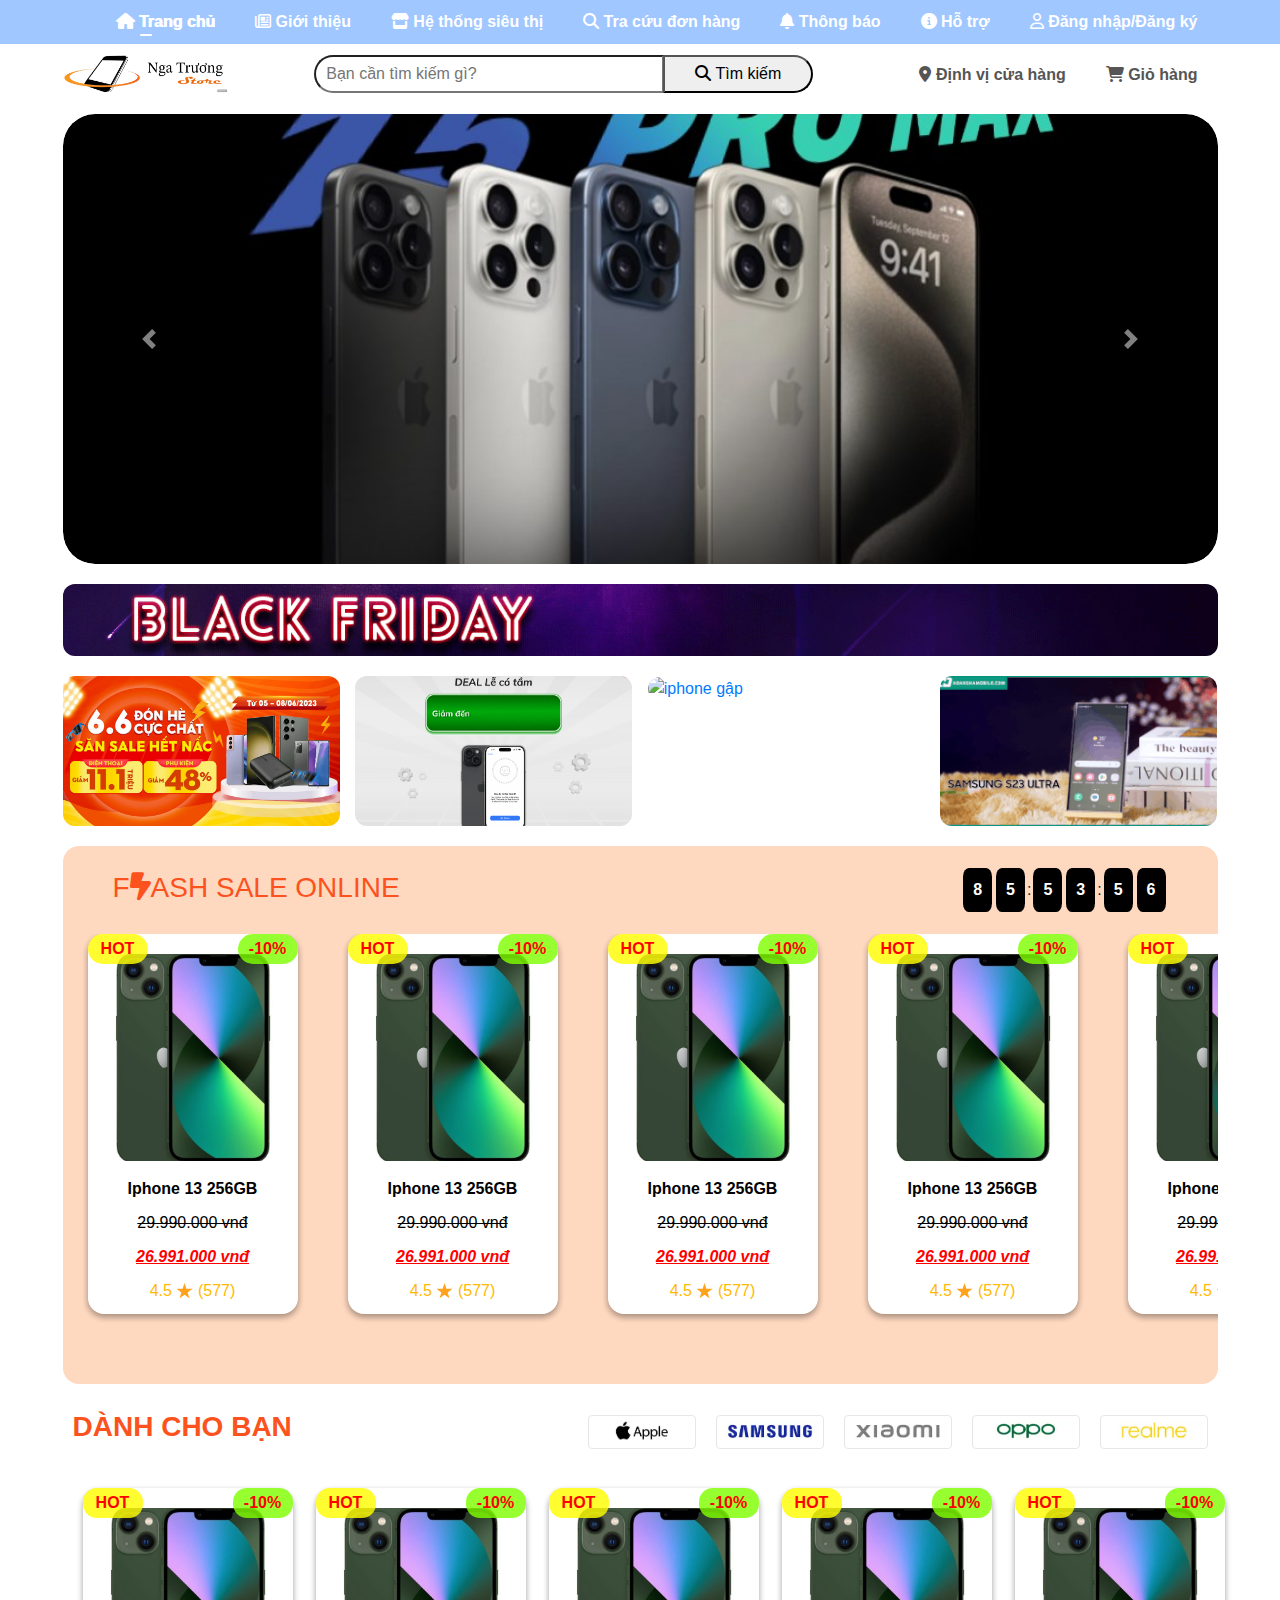
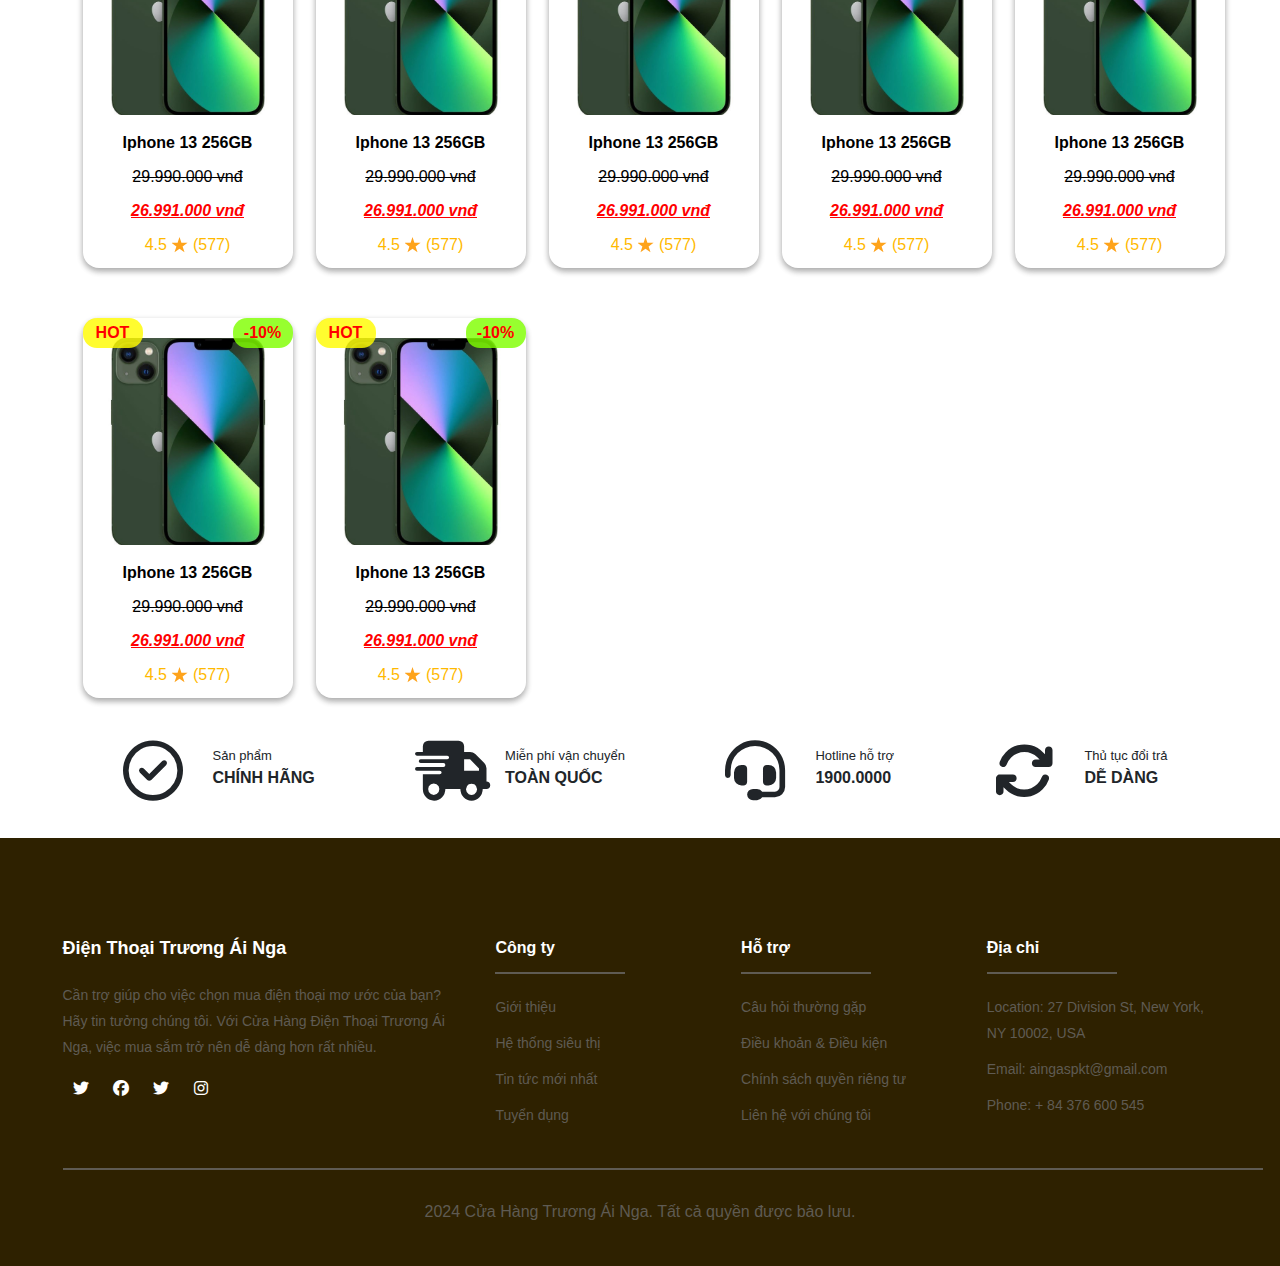
==== index.html @ 1a434e0c "update(login): convert to BEM" ====
<!DOCTYPE html>
<html lang="en">
<head>
    <meta charset="UTF-8"/>
    <meta name="viewport" content="width=device-width, initial-scale=1.0"/>
    <meta name="author" content="Trương Ái Nga"/>
    <meta name="description" content="Website bán điện thoại hiện đại."/>
    <meta http-equiv="X-UA-Compatible" content="IE=edge"/>
    <link rel="stylesheet" href="css/reset.css"/>
    <title>Nga Trương Store</title>
    <link rel="shortcut icon" href="img/favicon.ico"/>
    <link
            rel="stylesheet"
            href="https://cdnjs.cloudflare.com/ajax/libs/font-awesome/6.6.0/css/all.min.css"
    />
    <link
            rel="stylesheet"
            href="https://cdn.jsdelivr.net/npm/bootstrap@4.0.0/dist/css/bootstrap.min.css"
    />
    <link rel="stylesheet" href="css/style.css"/>
    <link rel="stylesheet" href="bootstrap-5.3.3-dist/js/bootstrap.bundle.js"/>
    <link rel="stylesheet" href="bootstrap-5.3.3-dist/css/bootstrap-grid.css"/>
</head>
<body>
<header class="header">
    <!-- First content -->
    <div class="first-content d-none d-sm-block">
        <div class="first-content__body">
            <nav class="first-content__nav container">
                <ul class="first-content__list">
                    <li class="first-content__item first-content__item--active">
                        <a href="./" class="first-content__link">
                            <i class="fa-solid fa-house"></i> Trang chủ
                        </a>
                    </li>
                    <li class="first-content__item">
                        <a href="introduce.html" class="first-content__link">
                            <i class="fa-regular fa-newspaper"></i> Giới thiệu
                        </a>
                    </li>
                    <li class="first-content__item">
                        <a href="#!" class="first-content__link">
                            <i class="fa-solid fa-store"></i> Hệ thống siêu thị
                        </a>
                    </li>
                    <li class="first-content__item">
                        <a href="#!" class="first-content__link">
                            <i class="fa-solid fa-magnifying-glass"></i> Tra cứu đơn hàng
                        </a>
                    </li>
                    <li class="first-content__item">
                        <a href="#!" class="first-content__link">
                            <i class="fa-solid fa-bell"></i> Thông báo
                        </a>
                    </li>
                    <li class="first-content__item">
                        <a href="#!" class="first-content__link">
                            <i class="fa-solid fa-circle-info"></i> Hỗ trợ
                        </a>
                    </li>
                    <li class="first-content__item">
                        <a href="/login.html" class="first-content__link">
                            <i class="fa-regular fa-user"></i> Đăng nhập/Đăng ký
                        </a>
                    </li>
                </ul>
            </nav>
        </div>
    </div>

    <!-- Banner -->
    <div class="banner d-block d-sm-none">
        <figure class="banner__img">
            <img src="./img/banner.png" alt="logo"/>
        </figure>
    </div>

    <!-- Second content-->
    <div class="second-content second-content--fixed d-none d-sm-block">
        <div class="second-content__body">
            <nav class="second-content__navbar container">
                <!-- Logo -->
                <img class="second-content__logo" src="./img/logo.png" alt="logo"/>

                <!-- Tìm kiếm -->
                <div class="second-content__search">
                    <input
                            class="second-content__search-input"
                            type="search"
                            placeholder="Bạn cần tìm kiếm gì?"
                            autocomplete="off"
                    />
                    <button class="second-content__search-button" type="submit">
                        <i class="fa-solid fa-magnifying-glass"></i> Tìm kiếm
                    </button>
                </div>

                <!-- Contact and Cart -->
                <div class="second-content__contact-cart">
                    <a href="https://maps.app.goo.gl/LKk9eR9o1LsUBxTz6">
                        <i class="fa-solid fa-location-dot"></i>
                        <span>Định vị cửa hàng</span>
                    </a>

                    <a href="">
                        <i class="fa fa-shopping-cart"></i>
                        <span>Giỏ hàng</span>
                    </a>
                </div>
            </nav>
        </div>
    </div>

    <div class="banner-navbar banner-navbar--mobile d-block d-sm-none">
        <div class="banner-navbar__container">
            <div class="banner-navbar__search">
                <input
                        class="banner-navbar__search-input"
                        type="text"
                        placeholder="Bạn cần tìm kiếm gì?"
                        autocomplete="off"
                />
                <button class="banner-navbar__search-button" type="submit">
                    <i class="fa-solid fa-magnifying-glass"></i>
                </button>
            </div>
        </div>
    </div>
</header>

<main class="main">
    <!-- Hero Section -->
    <div class="hero">
        <div class="hero__advertise container">
            <div
                    id="carouselExampleControls"
                    class="hero__carousel carousel slide"
                    data-ride="carousel"
            >
                <div class="carousel-inner">
                    <div class="carousel-item active">
                        <img
                                class="hero__carousel-img d-block w-100 img-fluid"
                                src="./img/carousel-1.jpg"
                                alt="First slide"
                        />
                    </div>
                    <div class="carousel-item">
                        <img
                                class="hero__carousel-img d-block w-100 img-fluid"
                                src="./img/carousel-8.jpg"
                                alt="Second slide"
                        />
                    </div>
                    <div class="carousel-item">
                        <img
                                class="hero__carousel-img d-block w-100 img-fluid"
                                src="./img/carousel-7.jpg"
                                alt="Third slide"
                        />
                    </div>
                </div>
                <a
                        class="hero__carousel-control hero__carousel-control--prev carousel-control-prev"
                        href="#carouselExampleControls"
                        role="button"
                        data-slide="prev"
                >
              <span
                      class="carousel-control-prev-icon"
                      aria-hidden="true"
              ></span>
                    <span class="sr-only">Previous</span>
                </a>
                <a
                        class="hero__carousel-control hero__carousel-control--next carousel-control-next"
                        href="#carouselExampleControls"
                        role="button"
                        data-slide="next"
                >
              <span
                      class="carousel-control-next-icon"
                      aria-hidden="true"
              ></span>
                    <span class="sr-only">Next</span>
                </a>
            </div>
        </div>
    </div>

    <!-- Ads -->
    <section>
        <div class="container">
            <div class="ads">
                <a href="/index.html" target="_top"
                ><img src="./img/blackFriday.gif" style="width: 100%"
                /></a>
            </div>
        </div>
    </section>

    <section class="quick__advertise">
        <div class="container">
            <div class="quick-sales">
                <div class="item">
                    <a href="#!" target="_blank">
                        <img
                                src="./img/sale-1.jpg"
                                title="Siêu Sale Đặc Biệt "
                                alt="Siêu Sale Đặc Biệt "
                        />
                    </a>
                </div>
                <div class="item">
                    <a href="#!" target="_blank">
                        <img
                                src="./img/sale-2.gif"
                                title="Siêu Sale Đặc Biệt "
                                alt="Siêu Sale Đặc Biệt "
                        />
                    </a>
                </div>
                <div class="item">
                    <a href="#!" target="_blank">
                        <img
                                src="https://static2-images.vnncdn.net/files/publish/2022/10/5/iphone-ifold-1081.gif"
                                title="iphone gập"
                                alt="iphone gập"
                        />
                    </a>
                </div>
                <div class="item">
                    <a href="#!" target="_blank">
                        <img
                                src="./img/s23-ultra.gif"
                                title="Galaxy S23 Ultra"
                                alt="Galaxy S23 Ultra"
                        />
                    </a>
                </div>
            </div>
        </div>
    </section>

    <!-- Flash sales -->
    <section class="flash-sales">
        <div class="container">
            <div class="flash-sales__content">
                <div class="top">
                    <h3>
                        F<i class="fa-solid fa-bolt-lightning"></i>ASH SALE ONLINE
                    </h3>
                    <div class="timer">
                        <strong> 8 </strong><strong> 5 </strong><span> : </span
                    ><strong> 5 </strong><strong> 3 </strong><span> : </span
                    ><strong> 5 </strong><strong> 6 </strong>
                    </div>
                </div>
                <div class="body">
                    <div class="lr-item">
                        <!-- item-1 -->
                        <div class="item">
                            <div class="icon">
                                <div class="sticker hot">HOT</div>
                                <div class="sticker sale">-10%</div>
                            </div>
                            <a
                                    href="/dtdd/iphone-13?utm_recommendation=1"
                                    class="main-contain"
                                    data-name="Điện thoại iPhone 13 128GB"
                            >
                                <div class="item-img">
                                    <img
                                            class="lazyloaded"
                                            alt="iPhone 13 128GB"
                                            src="./img/iphone-13.jpg"
                                    />
                                </div>
                                <div class="detail">
                                    <p class="title">Iphone 13 256GB</p>
                                    <div class="price">
                                        <p class="origin-price">29.990.000 vnđ</p>
                                        <p class="sale-price">26.991.000 vnđ</p>
                                    </div>
                                    <div class="rating">
                                        <span>4.5</span>
                                        <img src="./icon/star.svg" alt="star"/>
                                        <i class="iconnewglobal-vote"></i>(577)
                                    </div>
                                </div>
                            </a>
                        </div>
                        <!-- item-2 -->
                        <div class="item">
                            <div class="icon">
                                <div class="sticker hot">HOT</div>
                                <div class="sticker sale">-10%</div>
                            </div>
                            <a
                                    href="/dtdd/iphone-13?utm_recommendation=1"
                                    class="main-contain"
                                    data-name="Điện thoại iPhone 13 128GB"
                            >
                                <div class="item-img">
                                    <img
                                            class="lazyloaded"
                                            alt="iPhone 13 128GB"
                                            src="./img/iphone-13.jpg"
                                    />
                                </div>
                                <div class="detail">
                                    <p class="title">Iphone 13 256GB</p>
                                    <div class="price">
                                        <p class="origin-price">29.990.000 vnđ</p>
                                        <p class="sale-price">26.991.000 vnđ</p>
                                    </div>
                                    <div class="rating">
                                        <span>4.5</span>
                                        <img src="./icon/star.svg" alt="star"/>
                                        <i class="iconnewglobal-vote"></i>(577)
                                    </div>
                                </div>
                            </a>
                        </div>
                        <!-- item-3 -->
                        <div class="item">
                            <div class="icon">
                                <div class="sticker hot">HOT</div>
                                <div class="sticker sale">-10%</div>
                            </div>
                            <a
                                    href="/dtdd/iphone-13?utm_recommendation=1"
                                    class="main-contain"
                                    data-name="Điện thoại iPhone 13 128GB"
                            >
                                <div class="item-img">
                                    <img
                                            class="lazyloaded"
                                            alt="iPhone 13 128GB"
                                            src="./img/iphone-13.jpg"
                                    />
                                </div>
                                <div class="detail">
                                    <p class="title">Iphone 13 256GB</p>
                                    <div class="price">
                                        <p class="origin-price">29.990.000 vnđ</p>
                                        <p class="sale-price">26.991.000 vnđ</p>
                                    </div>
                                    <div class="rating">
                                        <span>4.5</span>
                                        <img src="./icon/star.svg" alt="star"/>
                                        <i class="iconnewglobal-vote"></i>(577)
                                    </div>
                                </div>
                            </a>
                        </div>
                        <!-- item-4 -->
                        <div class="item">
                            <div class="icon">
                                <div class="sticker hot">HOT</div>
                                <div class="sticker sale">-10%</div>
                            </div>
                            <a
                                    href="/dtdd/iphone-13?utm_recommendation=1"
                                    class="main-contain"
                                    data-name="Điện thoại iPhone 13 128GB"
                            >
                                <div class="item-img">
                                    <img
                                            class="lazyloaded"
                                            alt="iPhone 13 128GB"
                                            src="./img/iphone-13.jpg"
                                    />
                                </div>
                                <div class="detail">
                                    <p class="title">Iphone 13 256GB</p>
                                    <div class="price">
                                        <p class="origin-price">29.990.000 vnđ</p>
                                        <p class="sale-price">26.991.000 vnđ</p>
                                    </div>
                                    <div class="rating">
                                        <span>4.5</span>
                                        <img src="./icon/star.svg" alt="star"/>
                                        <i class="iconnewglobal-vote"></i>(577)
                                    </div>
                                </div>
                            </a>
                        </div>
                        <!-- item-5 -->
                        <div class="item">
                            <div class="icon">
                                <div class="sticker hot">HOT</div>
                                <div class="sticker sale">-10%</div>
                            </div>
                            <a
                                    href="/dtdd/iphone-13?utm_recommendation=1"
                                    class="main-contain"
                                    data-name="Điện thoại iPhone 13 128GB"
                            >
                                <div class="item-img">
                                    <img
                                            class="lazyloaded"
                                            alt="iPhone 13 128GB"
                                            src="./img/iphone-13.jpg"
                                    />
                                </div>
                                <div class="detail">
                                    <p class="title">Iphone 13 256GB</p>
                                    <div class="price">
                                        <p class="origin-price">29.990.000 vnđ</p>
                                        <p class="sale-price">26.991.000 vnđ</p>
                                    </div>
                                    <div class="rating">
                                        <span>4.5</span>
                                        <img src="./icon/star.svg" alt="star"/>
                                        <i class="iconnewglobal-vote"></i>(577)
                                    </div>
                                </div>
                            </a>
                        </div>
                        <!-- item-6 -->
                        <div class="item">
                            <div class="icon">
                                <div class="sticker hot">HOT</div>
                                <div class="sticker sale">-10%</div>
                            </div>
                            <a
                                    href="/dtdd/iphone-13?utm_recommendation=1"
                                    class="main-contain"
                                    data-name="Điện thoại iPhone 13 128GB"
                            >
                                <div class="item-img">
                                    <img
                                            class="lazyloaded"
                                            alt="iPhone 13 128GB"
                                            src="./img/iphone-13.jpg"
                                    />
                                </div>
                                <div class="detail">
                                    <p class="title">Iphone 13 256GB</p>
                                    <div class="price">
                                        <p class="origin-price">29.990.000 vnđ</p>
                                        <p class="sale-price">26.991.000 vnđ</p>
                                    </div>
                                    <div class="rating">
                                        <span>4.5</span>
                                        <img src="./icon/star.svg" alt="star"/>
                                        <i class="iconnewglobal-vote"></i>(577)
                                    </div>
                                </div>
                            </a>
                        </div>
                        <!-- item-7 -->
                        <div class="item">
                            <div class="icon">
                                <div class="sticker hot">HOT</div>
                                <div class="sticker sale">-10%</div>
                            </div>
                            <a
                                    href="/dtdd/iphone-13?utm_recommendation=1"
                                    class="main-contain"
                                    data-name="Điện thoại iPhone 13 128GB"
                            >
                                <div class="item-img">
                                    <img
                                            class="lazyloaded"
                                            alt="iPhone 13 128GB"
                                            src="./img/iphone-13.jpg"
                                    />
                                </div>
                                <div class="detail">
                                    <p class="title">Iphone 13 256GB</p>
                                    <div class="price">
                                        <p class="origin-price">29.990.000 vnđ</p>
                                        <p class="sale-price">26.991.000 vnđ</p>
                                    </div>
                                    <div class="rating">
                                        <span>4.5</span>
                                        <img src="./icon/star.svg" alt="star"/>
                                        <i class="iconnewglobal-vote"></i>(577)
                                    </div>
                                </div>
                            </a>
                        </div>
                        <!-- item-8 -->
                        <div class="item">
                            <div class="icon">
                                <div class="sticker hot">HOT</div>
                                <div class="sticker sale">-10%</div>
                            </div>
                            <a
                                    href="/dtdd/iphone-13?utm_recommendation=1"
                                    class="main-contain"
                                    data-name="Điện thoại iPhone 13 128GB"
                            >
                                <div class="item-img">
                                    <img
                                            class="lazyloaded"
                                            alt="iPhone 13 128GB"
                                            src="./img/iphone-13.jpg"
                                    />
                                </div>
                                <div class="detail">
                                    <p class="title">Iphone 13 256GB</p>
                                    <div class="price">
                                        <p class="origin-price">29.990.000 vnđ</p>
                                        <p class="sale-price">26.991.000 vnđ</p>
                                    </div>
                                    <div class="rating">
                                        <span>4.5</span>
                                        <img src="./icon/star.svg" alt="star"/>
                                        <i class="iconnewglobal-vote"></i>(577)
                                    </div>
                                </div>
                            </a>
                        </div>
                        <!-- item-9 -->
                        <div class="item">
                            <div class="icon">
                                <div class="sticker hot">HOT</div>
                                <div class="sticker sale">-10%</div>
                            </div>
                            <a
                                    href="/dtdd/iphone-13?utm_recommendation=1"
                                    class="main-contain"
                                    data-name="Điện thoại iPhone 13 128GB"
                            >
                                <div class="item-img">
                                    <img
                                            class="lazyloaded"
                                            alt="iPhone 13 128GB"
                                            src="./img/iphone-13.jpg"
                                    />
                                </div>
                                <div class="detail">
                                    <p class="title">Iphone 13 256GB</p>
                                    <div class="price">
                                        <p class="origin-price">29.990.000 vnđ</p>
                                        <p class="sale-price">26.991.000 vnđ</p>
                                    </div>
                                    <div class="rating">
                                        <span>4.5</span>
                                        <img src="./icon/star.svg" alt="star"/>
                                        <i class="iconnewglobal-vote"></i>(577)
                                    </div>
                                </div>
                            </a>
                        </div>
                        <!-- item-10 -->
                        <div class="item">
                            <div class="icon">
                                <div class="sticker hot">HOT</div>
                                <div class="sticker sale">-10%</div>
                            </div>
                            <a
                                    href="/dtdd/iphone-13?utm_recommendation=1"
                                    class="main-contain"
                                    data-name="Điện thoại iPhone 13 128GB"
                            >
                                <div class="item-img">
                                    <img
                                            class="lazyloaded"
                                            alt="iPhone 13 128GB"
                                            src="./img/iphone-13.jpg"
                                    />
                                </div>
                                <div class="detail">
                                    <p class="title">Iphone 13 256GB</p>
                                    <div class="price">
                                        <p class="origin-price">29.990.000 vnđ</p>
                                        <p class="sale-price">26.991.000 vnđ</p>
                                    </div>
                                    <div class="rating">
                                        <span>4.5</span>
                                        <img src="./icon/star.svg" alt="star"/>
                                        <i class="iconnewglobal-vote"></i>(577)
                                    </div>
                                </div>
                            </a>
                        </div>
                        <!-- item-11 -->
                        <div class="item">
                            <div class="icon">
                                <div class="sticker hot">HOT</div>
                                <div class="sticker sale">-10%</div>
                            </div>
                            <a
                                    href="/dtdd/iphone-13?utm_recommendation=1"
                                    class="main-contain"
                                    data-name="Điện thoại iPhone 13 128GB"
                            >
                                <div class="item-img">
                                    <img
                                            class="lazyloaded"
                                            alt="iPhone 13 128GB"
                                            src="./img/iphone-13.jpg"
                                    />
                                </div>
                                <div class="detail">
                                    <p class="title">Iphone 13 256GB</p>
                                    <div class="price">
                                        <p class="origin-price">29.990.000 vnđ</p>
                                        <p class="sale-price">26.991.000 vnđ</p>
                                    </div>
                                    <div class="rating">
                                        <span>4.5</span>
                                        <img src="./icon/star.svg" alt="star"/>
                                        <i class="iconnewglobal-vote"></i>(577)
                                    </div>
                                </div>
                            </a>
                        </div>
                        <!-- item-12 -->
                        <div class="item">
                            <div class="icon">
                                <div class="sticker hot">HOT</div>
                                <div class="sticker sale">-10%</div>
                            </div>
                            <a
                                    href="/dtdd/iphone-13?utm_recommendation=1"
                                    class="main-contain"
                                    data-name="Điện thoại iPhone 13 128GB"
                            >
                                <div class="item-img">
                                    <img
                                            class="lazyloaded"
                                            alt="iPhone 13 128GB"
                                            src="./img/iphone-13.jpg"
                                    />
                                </div>
                                <div class="detail">
                                    <p class="title">Iphone 13 256GB</p>
                                    <div class="price">
                                        <p class="origin-price">29.990.000 vnđ</p>
                                        <p class="sale-price">26.991.000 vnđ</p>
                                    </div>
                                    <div class="rating">
                                        <span>4.5</span>
                                        <img src="./icon/star.svg" alt="star"/>
                                        <i class="iconnewglobal-vote"></i>(577)
                                    </div>
                                </div>
                            </a>
                        </div>
                    </div>
                </div>
            </div>
        </div>
    </section>

    <!-- Brands content -->
    <section>
        <div class="container">
            <div class="brands__content">
                <div><p>Dành cho bạn</p></div>
                <div class="list-brand">
                    <div class="item">
                        <a href="#!" target="_self" class="brand"
                        ><img src="./img/iphone.webp" alt="Apple" loading="lazy"/>
                        </a>
                    </div>
                    <div class="item">
                        <a href="#!" target="_self" class="brand"
                        ><img src="./img/samsung.webp" alt="Samsung" loading="lazy"/>
                        </a>
                    </div>
                    <div class="item">
                        <a href="#!" target="_self" class="brand"
                        ><img src="./img/xiaomi.webp" alt="Xiaomi" loading="lazy"/>
                        </a>
                    </div>
                    <div class="item">
                        <a href="#!" target="_self" class="brand"
                        ><img src="./img/oppo.webp" alt="OPPO" loading="lazy"/>
                        </a>
                    </div>
                    <div class="item">
                        <a href="#!" target="_self" class="brand"
                        ><img src="./img/realme.webp" alt="realme" loading="lazy"/>
                        </a>
                    </div>
                </div>
            </div>

            <!-- List item -->
            <div class="list-item">
                <!-- item-1 -->
                <div class="item">
                    <div class="icon">
                        <div class="sticker hot">HOT</div>
                        <div class="sticker sale">-10%</div>
                    </div>
                    <a
                            href="/dtdd/iphone-13?utm_recommendation=1"
                            class="main-contain"
                            data-name="Điện thoại iPhone 13 128GB"
                    >
                        <div class="item-img">
                            <img
                                    class="lazyloaded"
                                    alt="iPhone 13 128GB"
                                    src="./img/iphone-13.jpg"
                            />
                        </div>
                        <div class="detail">
                            <p class="title">Iphone 13 256GB</p>
                            <div class="price">
                                <p class="origin-price">29.990.000 vnđ</p>
                                <p class="sale-price">26.991.000 vnđ</p>
                            </div>
                            <div class="rating">
                                <span>4.5</span> <img src="./icon/star.svg" alt="star"/>
                                <i class="iconnewglobal-vote"></i>(577)
                            </div>
                        </div>
                    </a>
                </div>
                <!-- item-1 -->
                <div class="item">
                    <div class="icon">
                        <div class="sticker hot">HOT</div>
                        <div class="sticker sale">-10%</div>
                    </div>
                    <a
                            href="/dtdd/iphone-13?utm_recommendation=1"
                            class="main-contain"
                            data-name="Điện thoại iPhone 13 128GB"
                    >
                        <div class="item-img">
                            <img
                                    class="lazyloaded"
                                    alt="iPhone 13 128GB"
                                    src="./img/iphone-13.jpg"
                            />
                        </div>
                        <div class="detail">
                            <p class="title">Iphone 13 256GB</p>
                            <div class="price">
                                <p class="origin-price">29.990.000 vnđ</p>
                                <p class="sale-price">26.991.000 vnđ</p>
                            </div>
                            <div class="rating">
                                <span>4.5</span> <img src="./icon/star.svg" alt="star"/>
                                <i class="iconnewglobal-vote"></i>(577)
                            </div>
                        </div>
                    </a>
                </div>
                <!-- item-1 -->
                <div class="item">
                    <div class="icon">
                        <div class="sticker hot">HOT</div>
                        <div class="sticker sale">-10%</div>
                    </div>
                    <a
                            href="/dtdd/iphone-13?utm_recommendation=1"
                            class="main-contain"
                            data-name="Điện thoại iPhone 13 128GB"
                    >
                        <div class="item-img">
                            <img
                                    class="lazyloaded"
                                    alt="iPhone 13 128GB"
                                    src="./img/iphone-13.jpg"
                            />
                        </div>
                        <div class="detail">
                            <p class="title">Iphone 13 256GB</p>
                            <div class="price">
                                <p class="origin-price">29.990.000 vnđ</p>
                                <p class="sale-price">26.991.000 vnđ</p>
                            </div>
                            <div class="rating">
                                <span>4.5</span> <img src="./icon/star.svg" alt="star"/>
                                <i class="iconnewglobal-vote"></i>(577)
                            </div>
                        </div>
                    </a>
                </div>
                <!-- item-1 -->
                <div class="item">
                    <div class="icon">
                        <div class="sticker hot">HOT</div>
                        <div class="sticker sale">-10%</div>
                    </div>
                    <a
                            href="/dtdd/iphone-13?utm_recommendation=1"
                            class="main-contain"
                            data-name="Điện thoại iPhone 13 128GB"
                    >
                        <div class="item-img">
                            <img
                                    class="lazyloaded"
                                    alt="iPhone 13 128GB"
                                    src="./img/iphone-13.jpg"
                            />
                        </div>
                        <div class="detail">
                            <p class="title">Iphone 13 256GB</p>
                            <div class="price">
                                <p class="origin-price">29.990.000 vnđ</p>
                                <p class="sale-price">26.991.000 vnđ</p>
                            </div>
                            <div class="rating">
                                <span>4.5</span> <img src="./icon/star.svg" alt="star"/>
                                <i class="iconnewglobal-vote"></i>(577)
                            </div>
                        </div>
                    </a>
                </div>
                <!-- item-1 -->
                <div class="item">
                    <div class="icon">
                        <div class="sticker hot">HOT</div>
                        <div class="sticker sale">-10%</div>
                    </div>
                    <a
                            href="/dtdd/iphone-13?utm_recommendation=1"
                            class="main-contain"
                            data-name="Điện thoại iPhone 13 128GB"
                    >
                        <div class="item-img">
                            <img
                                    class="lazyloaded"
                                    alt="iPhone 13 128GB"
                                    src="./img/iphone-13.jpg"
                            />
                        </div>
                        <div class="detail">
                            <p class="title">Iphone 13 256GB</p>
                            <div class="price">
                                <p class="origin-price">29.990.000 vnđ</p>
                                <p class="sale-price">26.991.000 vnđ</p>
                            </div>
                            <div class="rating">
                                <span>4.5</span> <img src="./icon/star.svg" alt="star"/>
                                <i class="iconnewglobal-vote"></i>(577)
                            </div>
                        </div>
                    </a>
                </div>
                <!-- item-1 -->
                <div class="item">
                    <div class="icon">
                        <div class="sticker hot">HOT</div>
                        <div class="sticker sale">-10%</div>
                    </div>
                    <a
                            href="/dtdd/iphone-13?utm_recommendation=1"
                            class="main-contain"
                            data-name="Điện thoại iPhone 13 128GB"
                    >
                        <div class="item-img">
                            <img
                                    class="lazyloaded"
                                    alt="iPhone 13 128GB"
                                    src="./img/iphone-13.jpg"
                            />
                        </div>
                        <div class="detail">
                            <p class="title">Iphone 13 256GB</p>
                            <div class="price">
                                <p class="origin-price">29.990.000 vnđ</p>
                                <p class="sale-price">26.991.000 vnđ</p>
                            </div>
                            <div class="rating">
                                <span>4.5</span> <img src="./icon/star.svg" alt="star"/>
                                <i class="iconnewglobal-vote"></i>(577)
                            </div>
                        </div>
                    </a>
                </div>
                <!-- item-1 -->
                <div class="item">
                    <div class="icon">
                        <div class="sticker hot">HOT</div>
                        <div class="sticker sale">-10%</div>
                    </div>
                    <a
                            href="/dtdd/iphone-13?utm_recommendation=1"
                            class="main-contain"
                            data-name="Điện thoại iPhone 13 128GB"
                    >
                        <div class="item-img">
                            <img
                                    class="lazyloaded"
                                    alt="iPhone 13 128GB"
                                    src="./img/iphone-13.jpg"
                            />
                        </div>
                        <div class="detail">
                            <p class="title">Iphone 13 256GB</p>
                            <div class="price">
                                <p class="origin-price">29.990.000 vnđ</p>
                                <p class="sale-price">26.991.000 vnđ</p>
                            </div>
                            <div class="rating">
                                <span>4.5</span> <img src="./icon/star.svg" alt="star"/>
                                <i class="iconnewglobal-vote"></i>(577)
                            </div>
                        </div>
                    </a>
                </div>
            </div>
        </div>
    </section>

    <section>
        <div class="container">
            <div class="corevalue">
                <div class="item">
              <span class="icon">
                <i class="fa-regular fa-circle-check"></i>
              </span>
                    <div class="text">
                        <span>Sản phẩm</span>
                        <strong>CHÍNH HÃNG</strong>
                    </div>
                </div>
                <div class="item">
              <span class="icon">
                <i class="fa-solid fa-truck-fast"></i>
              </span>
                    <div class="text">
                        <span>Miễn phí vận chuyển</span>
                        <strong>TOÀN QUỐC</strong>
                    </div>
                </div>
                <div class="item">
              <span class="icon">
                <i class="fa-solid fa-headset"></i>
              </span>
                    <div class="text">
                        <span>Hotline hỗ trợ</span>
                        <strong>1900.0000</strong>
                    </div>
                </div>
                <div class="item">
              <span class="icon">
                <i class="fa-solid fa-arrows-rotate"></i>
              </span>
                    <div class="text">
                        <span>Thủ tục đổi trả</span>
                        <strong>DỄ DÀNG</strong>
                    </div>
                </div>
            </div>
        </div>
    </section>
</main>

<!-- Footer -->
<footer class="footer">
    <div class="main-content container">
        <div class="row">
            <div class="column">
                <h1>Điện Thoại Trương Ái Nga</h1>
                <p class="desc desc-h1">
                    Cần trợ giúp cho việc chọn mua điện thoại mơ ước của bạn? Hãy tin
                    tưởng chúng tôi. Với Cửa Hàng Điện Thoại Trương Ái Nga, việc mua
                    sắm trở nên dễ dàng hơn rất nhiều.
                </p>
                <p class="contact">
                    <a href="#!"><i class="fa-brands fa-twitter"></i></a>
                    <a href="#!"><i class="fa-brands fa-facebook"></i></a>
                    <a href="#!"><i class="fa-brands fa-twitter"></i></a>
                    <a href="#!"><i class="fa-brands fa-instagram"></i></a>
                </p>
            </div>
            <div class="column">
                <div class="title">Công ty</div>
                <div class="line"></div>
                <a href=""><p class="desc">Giới thiệu</p></a>
                <a href=""><p class="desc">Hệ thống siêu thị</p></a>
                <a href=""><p class="desc">Tin tức mới nhất</p></a>
                <a href=""><p class="desc">Tuyển dụng</p></a>
            </div>
            <div class="column">
                <div class="title">Hỗ trợ</div>
                <div class="line"></div>
                <a href=""><p class="desc">Câu hỏi thường gặp</p></a>
                <a href=""><p class="desc">Điều khoản & Điều kiện</p></a>
                <a href=""><p class="desc">Chính sách quyền riêng tư</p></a>
                <a href=""><p class="desc">Liên hệ với chúng tôi</p></a>
            </div>
            <div class="column">
                <div class="title">Địa chỉ</div>
                <div class="line"></div>
                <a href=""
                ><p class="desc">
                    Location: 27 Division St, New York, NY 10002, USA
                </p>
                </a>
                <a href=""><p class="desc">Email: aingaspkt@gmail.com</p></a>
                <a href=""><p class="desc">Phone: + 84 376 600 545</p></a>
            </div>
        </div>
        <div class="line"></div>
        <div class="desc-foot">
            2024 Cửa Hàng Trương Ái Nga. Tất cả quyền được bảo lưu.
        </div>
    </div>
</footer>
<div>
    <!-- Optional JavaScript -->
    <!-- jQuery first, then Popper.js, then Bootstrap JS -->
    <script
            src="https://code.jquery.com/jquery-3.2.1.slim.min.js"
            integrity="sha384-KJ3o2DKtIkvYIK3UENzmM7KCkRr/rE9/Qpg6aAZGJwFDMVNA/GpGFF93hXpG5KkN"
            crossorigin="anonymous"
    ></script>
    <script
            src="https://cdn.jsdelivr.net/npm/popper.js@1.12.9/dist/umd/popper.min.js"
            integrity="sha384-ApNbgh9B+Y1QKtv3Rn7W3mgPxhU9K/ScQsAP7hUibX39j7fakFPskvXusvfa0b4Q"
            crossorigin="anonymous"
    ></script>
    <script
            src="https://cdn.jsdelivr.net/npm/bootstrap@4.0.0/dist/js/bootstrap.min.js"
            integrity="sha384-JZR6Spejh4U02d8jOt6vLEHfe/JQGiRRSQQxSfFWpi1MquVdAyjUar5+76PVCmYl"
            crossorigin="anonymous"
    ></script>
</div>
</body>
</html>
---- css/style.css ----
* {
    box-sizing: border-box;
}

:root {
    --primary-color: #a0c7ff;
    --second-color: #b9fcf9;
    --color-black: #171100;
    --color-gray: #5f5b53;
    --color-bgr: #fffcf4;
    --color-yellow: #ffb900;
    --color-brown: #2e2100;
}

html {
    font-size: 62.5%;
    font-family: "Inter", sans-serif;
}

html body {
    width: 100%;
    height: 100%;
    font-size: 1.6rem;
}

/* ==============Common=============== */
a {
    text-decoration: none;
}

.header {
    top: 0;
    width: 100%;
    position: fixed;
    z-index: 1;
}

.logo:hover {
    transform: scale(1.05);
}

.nav {
    width: 1200px;
    min-width: 1200px;
    margin: 0 auto;
}

.container {
    width: 1170px;
    margin: 0 auto;
    max-width: calc(100% - 48px);
    min-width: 1170px;
}

/* ===============Header-Nav================ */
.header .first-content {
    padding-top: 10px;
    background-color: var(--primary-color);
}

.first-content__nav {
    display: flex;
    justify-content: flex-end;
    margin: auto;
}

.first-content__list {
    display: flex;
}

.first-content__item .first-content__link {
    position: relative;
    color: #fff;
    font-weight: 600;
    padding: 0 20px;
    text-decoration: none;
}

.first-content__item--active .first-content__link,
.first-content__link:hover {
    text-shadow: 0.8px 0 0 currentColor;
    text-decoration: none;
}

.first-content__item--active .first-content__link::after {
    position: absolute;
    display: block;
    content: "";
    width: 1.2rem;
    height: 0.2rem;
    border-radius: 1px;
    background: currentColor;
    left: 44px;
}

.banner img {
    width: clamp(375px, 100%, 1170px);
}

/* ===============Header-NavBar================ */
.second-content__navbar img {
    height: 40px;
    object-fit: cover;
}

.second-content__navbar {
    padding: 10px;
    display: flex;
    align-items: center;
    justify-content: space-between;
}

.second-content {
    background-color: white;
}

.second-content__search {
    width: 500px;
    display: flex;
}

.second-content__search-input {
    width: 70%;
    padding: 5px 10px;
    border-radius: 20px 0 0 20px;
}

.second-content__search-button {
    width: 30%;
    padding: 0;
    border-radius: 0 20px 20px 0;
    transform: translateX(-1px);
}

.second-content__contact-cart {
    display: flex;
    align-items: center;
    justify-content: space-between;
}

.second-content__contact-cart a {
    margin: 5px 20px;
    font-weight: 600;
    color: #555;
}

.second-content__contact-cart i {
    padding: 5px 0;
    border-radius: 50%;
}

.second-content__contact-cart a:hover {
    text-shadow: 1px 0 0 currentColor;
    text-decoration: none;
}

.banner-navbar__search {
    display: flex;
    width: 100%;
}

.second-content__logo:hover {
    transform: scale(1.1);
    cursor: pointer;
}

.banner-navbar__container {
    background-color: #fff;
    padding: 10px 0;
    border-radius: 12px;
}

.banner-navbar__search-input {
    width: 70%;
    border-radius: 12px 0 0 12px;
}

.banner-navbar__search-button {
    width: 30%;
    border-radius: 0 12px 12px 0;
}

/* ===============Hero================ */
.main .hero {
    margin-top: calc(44px + 60px + 10px);
}

.carousel-inner,
.hero__advertise .carousel-inner img {
    object-fit: cover;
    height: 50vh;
    border-radius: 32px;
}

/* ===============ADS================ */
.main .ads {
    margin-top: 20px;
}

.ads img {
    border-radius: 12px;
}

/* ===============Quist-Advertise================ */
.quick__advertise .quick-sales {
    margin-top: 20px;
    display: flex;
    justify-content: space-between;
}

.quick-sales .item img {
    width: 100%;
    height: 150px;
    object-fit: cover;
    border-radius: 12px;
}

.quick-sales .item {
    width: 24%;
    height: 150px;
    border-radius: 12px;
}

/* ===============Flash-sale================ */
.flash-sales .top {
    display: flex;
    justify-content: space-between;
    padding: 20px 50px;
    align-items: center;
}

.flash-sales__content {
    background-color: #fed8bf;
    border-radius: 16px;
}

.flash-sales .container {
    margin-top: 20px;
    height: 500px;
}

.flash-sales .body .item {
    margin: 0 25px;
    width: 210px;
    height: 380px;
    border-radius: 16px;
    background-color: #ffffff;
    padding: 20px 0 0 0;
    position: relative;
    box-shadow: rgba(0, 0, 0, 0.16) 0 3px 6px, rgba(0, 0, 0, 0.23) 0 3px 6px;
}

.flash-sales .item img {
    height: 207px;
    width: 210px;
    object-fit: cover;
}

.flash-sales .detail .rating {
    display: flex;
    align-items: center;
    color: var(--color-yellow);
    justify-content: center;
}

.flash-sales .detail .rating img {
    height: 16px;
    width: 16px;
    margin: 0 5px;
}

.flash-sales .price {
    text-align: center;
    color: #000;
}

.flash-sales .title {
    font-weight: bold;
    text-align: center;
    margin-top: 16px;
    color: #000;
}

.price .origin-price {
    text-decoration: line-through;
    font-weight: 400;
}

.price .sale-price {
    font-style: italic;
    text-decoration: underline;
    font-weight: 600;
    color: #f00;
}

.flash-sales .icon {
    position: absolute;
    width: 210px;
    display: flex;
    justify-content: space-between;
    top: 0;
}

.flash-sales .icon .sticker {
    width: 60px;
    height: 30px;
    border-radius: 16px;
    color: #ff0000;
    font-weight: bold;
    display: flex;
    justify-content: center;
    align-items: center;
}

.flash-sales .icon .hot {
    background: #fffb00d0;
}

.flash-sales .icon .sale {
    background: #7fff00d0;
}

.flash-sales .body .lr-item {
    display: flex;
    justify-content: space-between;
    overflow: hidden;
    height: 450px;
}

.flash-sales .top h3 {
    font-size: 2.8rem;
    color: #fc521d;
}

.flash-sales .top .timer {
    display: flex;
    justify-content: center;
    align-items: center;
}

.flash-sales .top .timer strong {
    color: #fff;
    background-color: #000;
    margin: 2px;
    padding: 10px;
    border-radius: 20%;
    display: flex;
    justify-content: center;
    align-items: center;
}

/* ===============Brands-content================ */
.brands__content {
    margin-top: 50px;
}

.brands__content .list-brand {
    display: flex;
    justify-content: center;
    align-items: center;
}

.brands__content .list-brand img {
    width: 98px;
    height: 20px;
    object-fit: cover;
}

.brands__content .list-brand .item {
    border: 1px solid #e5e7eb;
    border-radius: 4px;
    height: 34px;
    margin: 10px;
    padding: 2px 4px;
}

.brands__content {
    display: flex;
    align-items: center;
    justify-content: space-between;
}

.brands__content p {
    font-size: 2.8rem;
    color: #fc521d;
    padding: 10px;
    text-transform: uppercase;
    font-weight: 600;
}

/* list-item */
.list-item {
    display: grid;
    gap: 10px;
    grid-template-columns: repeat(auto-fit, minmax(210px, 1fr));
}

.list-item .item {
    position: relative;
    width: 210px;
    height: 380px;
    border-radius: 16px;
    padding: 20px 0 0 0;
    background-color: #ffffff;
    box-shadow: rgba(0, 0, 0, 0.16) 0 3px 6px, rgba(0, 0, 0, 0.23) 0 3px 6px;
    margin: 20px;
}

.list-item .item img {
    height: 207px;
    width: 210px;
    object-fit: cover;
}

.list-item .icon {
    position: absolute;
    width: 210px;
    display: flex;
    justify-content: space-between;
    top: 0;
}

.list-item .icon .sticker {
    width: 60px;
    height: 30px;
    border-radius: 14px;
    color: #ff0000;
    font-weight: bold;
    display: flex;
    justify-content: center;
    align-items: center;
}

.list-item .icon .hot {
    background: #fffb00d0;
}

.list-item .icon .sale {
    background: #7fff00d0;
}

.list-item .detail .rating img {
    height: 16px;
    width: 16px;
    margin: 0 5px;
}

.list-item .detail .rating {
    display: flex;
    align-items: center;
    color: var(--color-yellow);
    justify-content: center;
}

.list-item .price {
    text-align: center;
    color: #000;
}

.list-item .title {
    font-weight: bold;
    text-align: center;
    margin-top: 16px;
    color: #000;
}

.price .origin-price {
    text-decoration: line-through;
    font-weight: 400;
}

.price .sale-price {
    font-style: italic;
    text-decoration: underline;
    font-weight: 600;
    color: #f00;
}

a:hover {
    text-decoration: none;
}

/* corevalue */
.corevalue {
    display: flex;
    justify-content: space-between;
    padding: 0 50px;
}

.corevalue .item {
    display: flex;
    align-items: center;
}

.corevalue .item .icon {
    height: 80px;
    width: 80px;
    font-size: 60px;
    padding: 10px;
}

.corevalue .item .text {
    text-align: left;
    padding-top: 20px;
    margin-left: 20px;
}

.corevalue .item .text span {
    display: block;
    font-size: 1.3rem;
}

/* ================Footer=============== */
.footer {
    background: var(--color-brown);
    height: 428px;
    padding: 96px 0;
    margin-top: 40px;
}

.footer img {
    height: 40px;
}

.footer .row {
    display: flex;
}

.footer .row .column {
    width: 21%;
}

.row .column:first-child {
    width: 37%;
}

.footer .desc {
    font-size: 1.4rem;
    font-weight: 400;
    line-height: 26px;
    color: var(--color-gray);
}

.footer .title {
    font-size: 1.6rem;
    font-weight: 600;
    line-height: 28px;
    color: #fff;
}

.footer h1 {
    font-family: sans-serif;
    font-size: 1.8rem;
    font-weight: 600;
    line-height: 28px;
    color: #fff;
    margin-bottom: 20px;
}

.footer .column .fa-brands {
    color: #fff;
    padding: 10px;
}

.footer .column .line {
    content: "";
    border: 1px solid var(--color-gray);
    width: 130px;
    height: 1px;
    margin-top: 10px;
    margin-bottom: 20px;
}

.footer .line {
    content: "";
    border: 1px solid var(--color-gray);
    width: 1200px;
    height: 1px;
    margin: 30px 0;
}

.column .contact {
    margin-top: 10px;
}

.desc-foot {
    text-align: center;
    color: var(--color-gray);
    margin-top: 10px;
}

.footer .desc-h1 {
    padding-right: 20px;
}
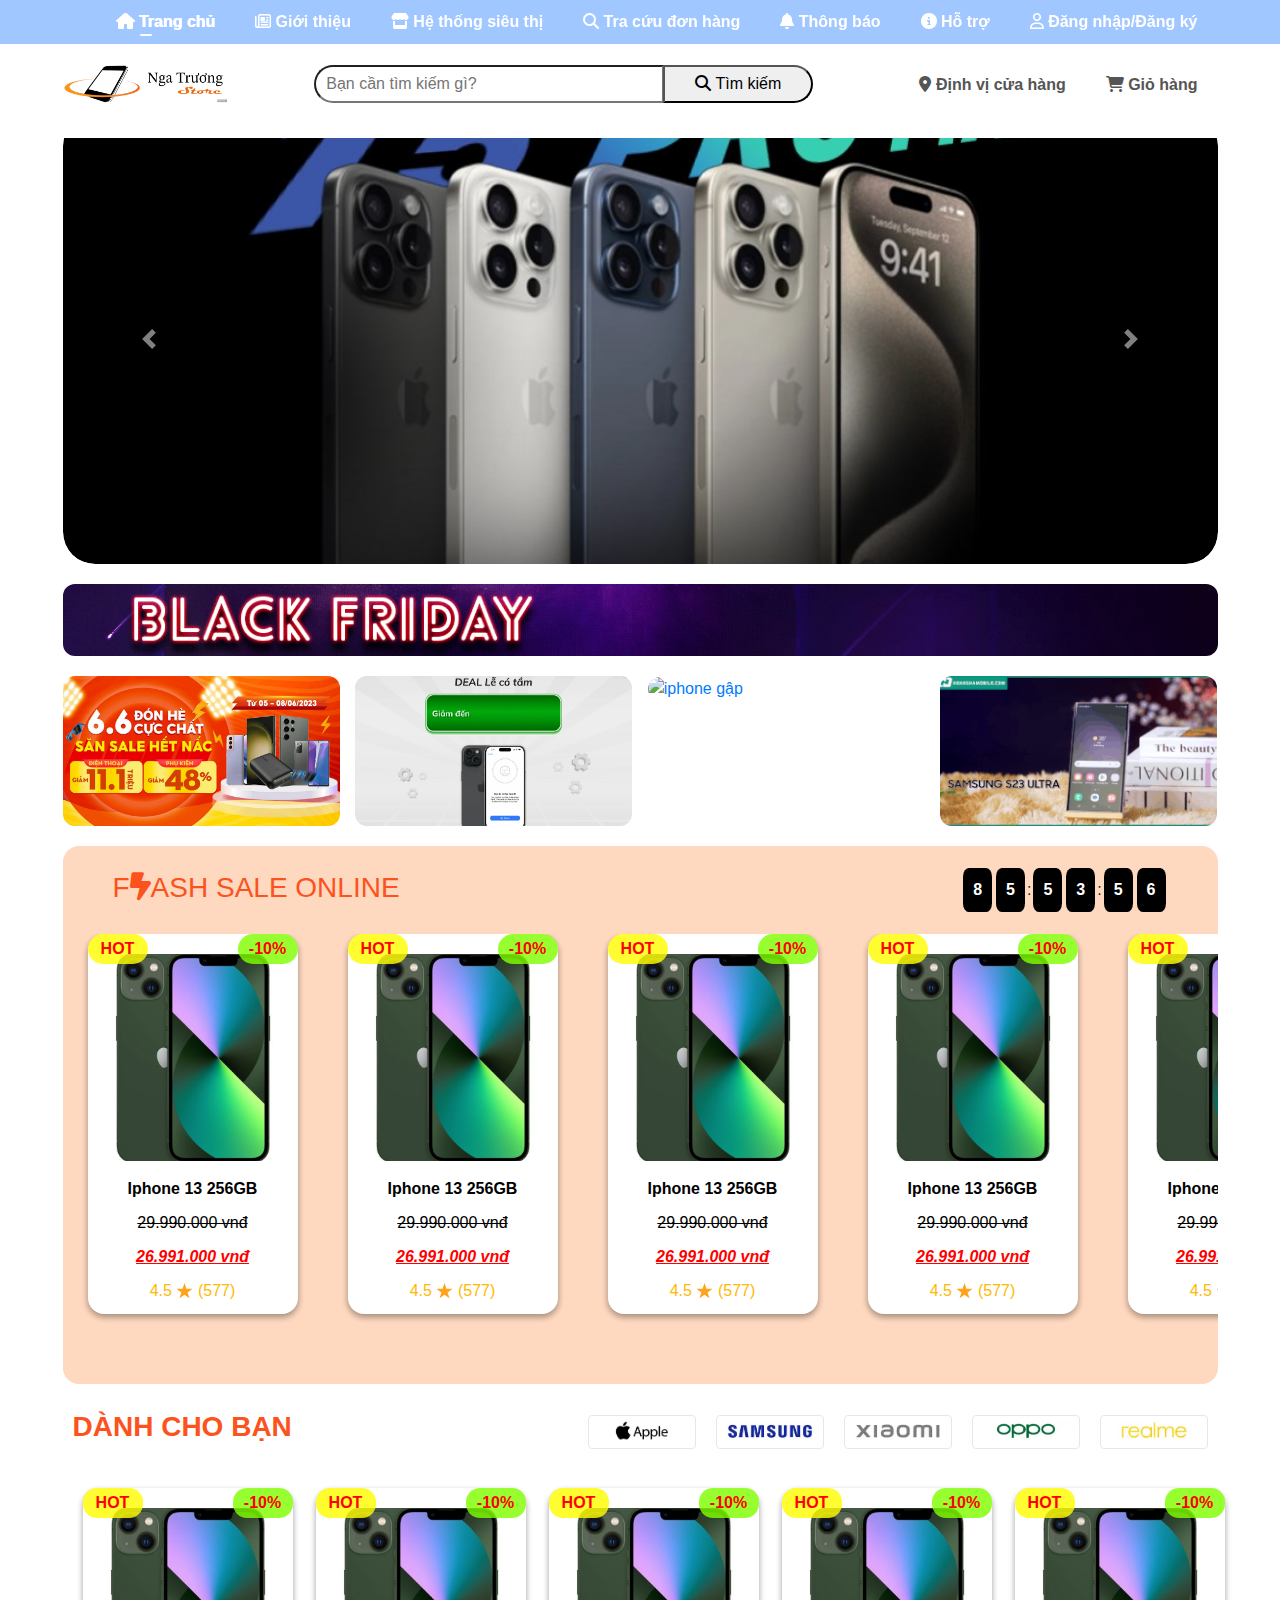
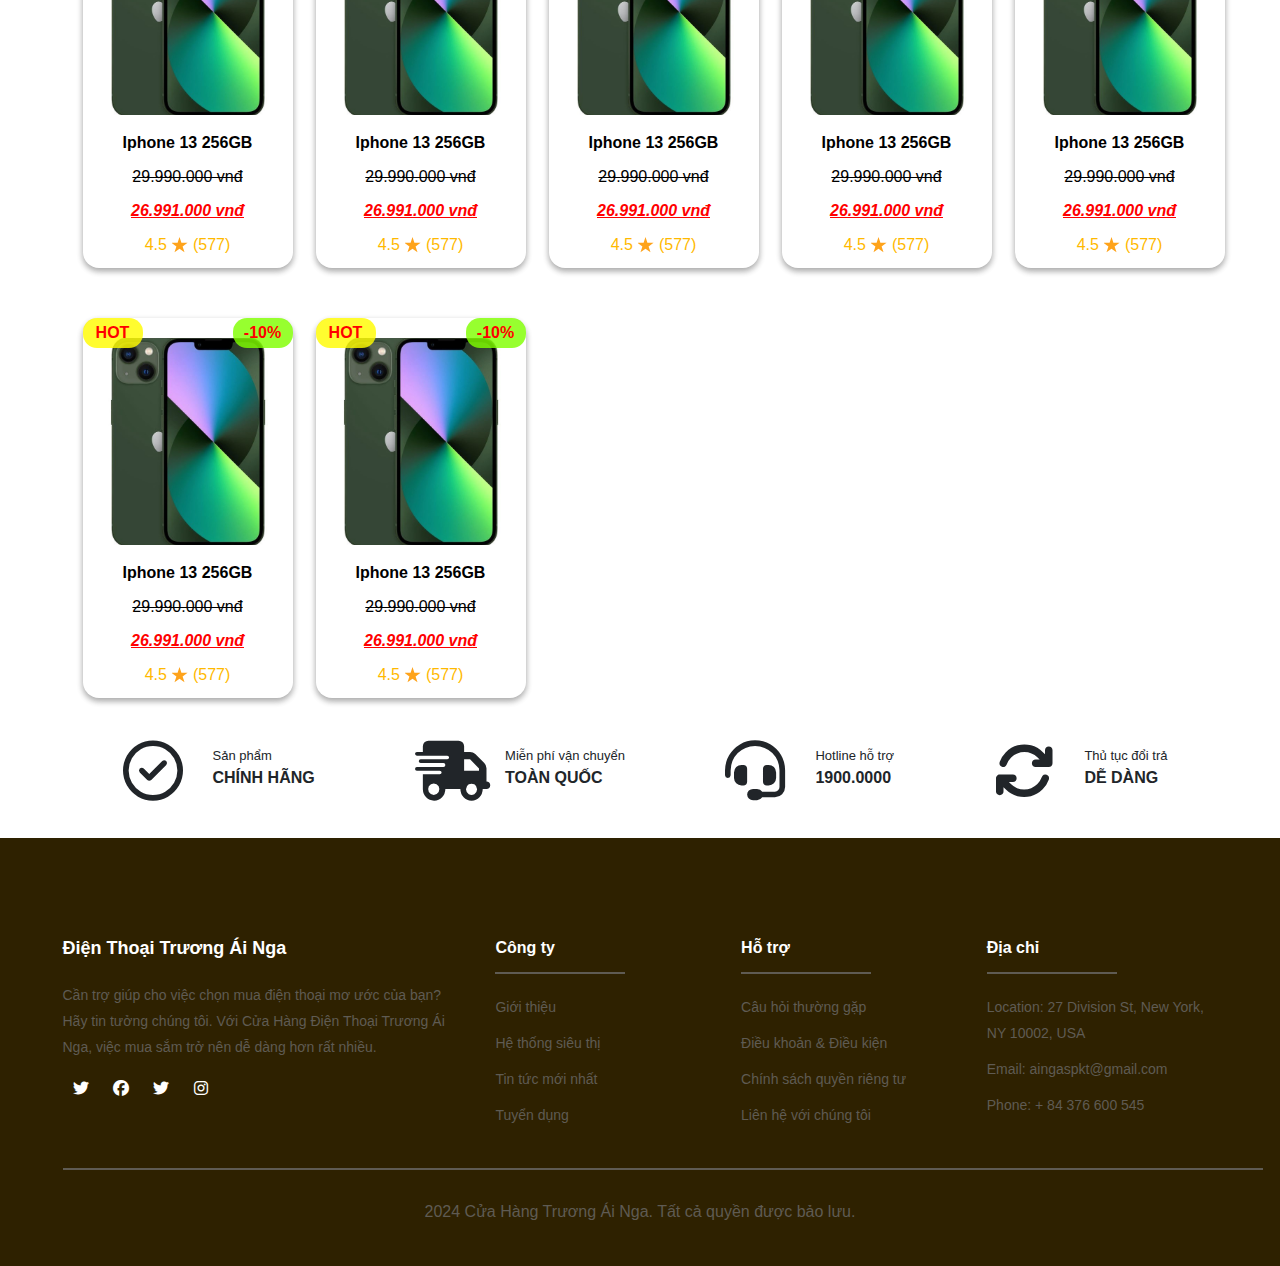
==== commit 143ffc60: "refactor(header): responsive" ====
--- a/index.html
+++ b/index.html
@@ -1,117 +1,136 @@
 <!DOCTYPE html>
 <html lang="en">
-<head>
-    <meta charset="UTF-8"/>
-    <meta name="viewport" content="width=device-width, initial-scale=1.0"/>
-    <meta name="author" content="Trương Ái Nga"/>
-    <meta name="description" content="Website bán điện thoại hiện đại."/>
-    <meta http-equiv="X-UA-Compatible" content="IE=edge"/>
-    <link rel="stylesheet" href="css/reset.css"/>
+  <head>
+    <meta charset="UTF-8" />
+    <meta name="viewport" content="width=device-width, initial-scale=1.0" />
+    <meta name="author" content="Trương Ái Nga" />
+    <meta name="description" content="Website bán điện thoại hiện đại." />
+    <meta http-equiv="X-UA-Compatible" content="IE=edge" />
+    <link rel="stylesheet" href="css/reset.css" />
     <title>Nga Trương Store</title>
-    <link rel="shortcut icon" href="img/favicon.ico"/>
+    <link rel="shortcut icon" href="img/favicon.ico" />
     <link
-            rel="stylesheet"
-            href="https://cdnjs.cloudflare.com/ajax/libs/font-awesome/6.6.0/css/all.min.css"
+      rel="stylesheet"
+      href="https://cdnjs.cloudflare.com/ajax/libs/font-awesome/6.6.0/css/all.min.css"
     />
     <link
-            rel="stylesheet"
-            href="https://cdn.jsdelivr.net/npm/bootstrap@4.0.0/dist/css/bootstrap.min.css"
+      rel="stylesheet"
+      href="https://cdn.jsdelivr.net/npm/bootstrap@4.0.0/dist/css/bootstrap.min.css"
     />
-    <link rel="stylesheet" href="css/style.css"/>
-    <link rel="stylesheet" href="bootstrap-5.3.3-dist/js/bootstrap.bundle.js"/>
-    <link rel="stylesheet" href="bootstrap-5.3.3-dist/css/bootstrap-grid.css"/>
-</head>
-<body>
-<header class="header">
-    <!-- First content -->
-    <div class="first-content d-none d-sm-block">
+    <link rel="stylesheet" href="css/style.css" />
+    <link rel="stylesheet" href="css/responsive.css" />
+    <link rel="stylesheet" href="bootstrap-5.3.3-dist/js/bootstrap.bundle.js" />
+    <link rel="stylesheet" href="bootstrap-5.3.3-dist/css/bootstrap-grid.css" />
+  </head>
+  <body>
+    <header class="header">
+      <!-- First content -->
+      <div class="first-content">
         <div class="first-content__body">
-            <nav class="first-content__nav container">
-                <ul class="first-content__list">
-                    <li class="first-content__item first-content__item--active">
-                        <a href="./" class="first-content__link">
-                            <i class="fa-solid fa-house"></i> Trang chủ
-                        </a>
-                    </li>
-                    <li class="first-content__item">
-                        <a href="introduce.html" class="first-content__link">
-                            <i class="fa-regular fa-newspaper"></i> Giới thiệu
-                        </a>
-                    </li>
-                    <li class="first-content__item">
-                        <a href="#!" class="first-content__link">
-                            <i class="fa-solid fa-store"></i> Hệ thống siêu thị
-                        </a>
-                    </li>
-                    <li class="first-content__item">
-                        <a href="#!" class="first-content__link">
-                            <i class="fa-solid fa-magnifying-glass"></i> Tra cứu đơn hàng
-                        </a>
-                    </li>
-                    <li class="first-content__item">
-                        <a href="#!" class="first-content__link">
-                            <i class="fa-solid fa-bell"></i> Thông báo
-                        </a>
-                    </li>
-                    <li class="first-content__item">
-                        <a href="#!" class="first-content__link">
-                            <i class="fa-solid fa-circle-info"></i> Hỗ trợ
-                        </a>
-                    </li>
-                    <li class="first-content__item">
-                        <a href="/login.html" class="first-content__link">
-                            <i class="fa-regular fa-user"></i> Đăng nhập/Đăng ký
-                        </a>
-                    </li>
-                </ul>
-            </nav>
-        </div>
-    </div>
-
-    <!-- Banner -->
-    <div class="banner d-block d-sm-none">
+          <nav class="first-content__nav container">
+            <ul class="first-content__list">
+              <li class="first-content__item first-content__item--active">
+                <a href="./" class="first-content__link">
+                  <i class="fa-solid fa-house"></i> Trang chủ
+                </a>
+              </li>
+              <li class="first-content__item">
+                <a href="introduce.html" class="first-content__link">
+                  <i class="fa-regular fa-newspaper"></i> Giới thiệu
+                </a>
+              </li>
+              <li class="first-content__item">
+                <a href="#!" class="first-content__link">
+                  <i class="fa-solid fa-store"></i> Hệ thống siêu thị
+                </a>
+              </li>
+              <li class="first-content__item">
+                <a href="#!" class="first-content__link">
+                  <i class="fa-solid fa-magnifying-glass"></i> Tra cứu đơn hàng
+                </a>
+              </li>
+              <li class="first-content__item">
+                <a href="#!" class="first-content__link">
+                  <i class="fa-solid fa-bell"></i> Thông báo
+                </a>
+              </li>
+              <li class="first-content__item">
+                <a href="#!" class="first-content__link">
+                  <i class="fa-solid fa-circle-info"></i> Hỗ trợ
+                </a>
+              </li>
+              <li class="first-content__item">
+                <a href="/login.html" class="first-content__link">
+                  <i class="fa-regular fa-user"></i> Đăng nhập/Đăng ký
+                </a>
+              </li>
+            </ul>
+          </nav>
+        </div>
+      </div>
+
+      <!-- Banner -->
+      <div class="banner">
         <figure class="banner__img">
-            <img src="./img/banner.png" alt="logo"/>
+          <img src="./img/banner.png" alt="logo" />
         </figure>
-    </div>
-
-    <!-- Second content-->
-    <div class="second-content second-content--fixed d-none d-sm-block">
+      </div>
+
+      <!-- Second content-->
+      <div class="second-content second-content--fixed">
         <div class="second-content__body">
-            <nav class="second-content__navbar container">
-                <!-- Logo -->
-                <img class="second-content__logo" src="./img/logo.png" alt="logo"/>
-
-                <!-- Tìm kiếm -->
-                <div class="second-content__search">
-                    <input
-                            class="second-content__search-input"
-                            type="search"
-                            placeholder="Bạn cần tìm kiếm gì?"
-                            autocomplete="off"
-                    />
-                    <button class="second-content__search-button" type="submit">
-                        <i class="fa-solid fa-magnifying-glass"></i> Tìm kiếm
-                    </button>
-                </div>
-
-                <!-- Contact and Cart -->
-                <div class="second-content__contact-cart">
-                    <a href="https://maps.app.goo.gl/LKk9eR9o1LsUBxTz6">
-                        <i class="fa-solid fa-location-dot"></i>
-                        <span>Định vị cửa hàng</span>
-                    </a>
-
-                    <a href="">
-                        <i class="fa fa-shopping-cart"></i>
-                        <span>Giỏ hàng</span>
-                    </a>
-                </div>
-            </nav>
-        </div>
-    </div>
-
-    <div class="banner-navbar banner-navbar--mobile d-block d-sm-none">
+          <nav class="second-content__navbar container">
+            <!-- Logo -->
+            <img class="second-content__logo" src="./img/logo.png" alt="logo" />
+
+            <!-- Tìm kiếm -->
+            <div class="second-content__search">
+              <input
+                class="second-content__search-input"
+                type="search"
+                placeholder="Bạn cần tìm kiếm gì?"
+                autocomplete="off"
+              />
+              <button class="second-content__search-button" type="submit">
+                <i class="fa-solid fa-magnifying-glass"></i> Tìm kiếm
+              </button>
+            </div>
+
+            <!-- Contact and Cart -->
+            <div class="second-content__contact-cart">
+              <a href="https://maps.app.goo.gl/LKk9eR9o1LsUBxTz6">
+                <i class="fa-solid fa-location-dot"></i>
+                <span>Định vị cửa hàng</span>
+              </a>
+
+              <a href="">
+                <i class="fa fa-shopping-cart"></i>
+                <span>Giỏ hàng</span>
+              </a>
+            </div>
+          </nav>
+        </div>
+
+        <!-- Tablet & Mobile header -->
+        <div class="mobile-header">
+          <!-- tablet/mobile menu -->
+          <input
+            type="checkbox"
+            name="checkbox"
+            id="checkbox"
+            class="menu-checkbox"
+            hidden
+          />
+          <label for="checkbox" class="menu-header__icon">
+            <i class="fa-solid fa-bars"></i>
+          </label>
+
+          <!-- overlay -->
+          <label for="checkbox" class="menu-overlay"></label>
+        </div>
+      </div>
+
+      <!-- <div class="banner-navbar banner-navbar--mobile d-block d-sm-none">
         <div class="banner-navbar__container">
             <div class="banner-navbar__search">
                 <input
@@ -125,900 +144,900 @@
                 </button>
             </div>
         </div>
-    </div>
-</header>
-
-<main class="main">
-    <!-- Hero Section -->
-    <div class="hero">
+    </div> -->
+    </header>
+
+    <main class="main">
+      <!-- Hero Section -->
+      <div class="hero">
         <div class="hero__advertise container">
-            <div
-                    id="carouselExampleControls"
-                    class="hero__carousel carousel slide"
-                    data-ride="carousel"
+          <div
+            id="carouselExampleControls"
+            class="hero__carousel carousel slide"
+            data-ride="carousel"
+          >
+            <div class="carousel-inner">
+              <div class="carousel-item active">
+                <img
+                  class="hero__carousel-img d-block w-100 img-fluid"
+                  src="./img/carousel-1.jpg"
+                  alt="First slide"
+                />
+              </div>
+              <div class="carousel-item">
+                <img
+                  class="hero__carousel-img d-block w-100 img-fluid"
+                  src="./img/carousel-8.jpg"
+                  alt="Second slide"
+                />
+              </div>
+              <div class="carousel-item">
+                <img
+                  class="hero__carousel-img d-block w-100 img-fluid"
+                  src="./img/carousel-7.jpg"
+                  alt="Third slide"
+                />
+              </div>
+            </div>
+            <a
+              class="hero__carousel-control hero__carousel-control--prev carousel-control-prev"
+              href="#carouselExampleControls"
+              role="button"
+              data-slide="prev"
             >
-                <div class="carousel-inner">
-                    <div class="carousel-item active">
-                        <img
-                                class="hero__carousel-img d-block w-100 img-fluid"
-                                src="./img/carousel-1.jpg"
-                                alt="First slide"
-                        />
-                    </div>
-                    <div class="carousel-item">
-                        <img
-                                class="hero__carousel-img d-block w-100 img-fluid"
-                                src="./img/carousel-8.jpg"
-                                alt="Second slide"
-                        />
-                    </div>
-                    <div class="carousel-item">
-                        <img
-                                class="hero__carousel-img d-block w-100 img-fluid"
-                                src="./img/carousel-7.jpg"
-                                alt="Third slide"
-                        />
-                    </div>
-                </div>
-                <a
-                        class="hero__carousel-control hero__carousel-control--prev carousel-control-prev"
-                        href="#carouselExampleControls"
-                        role="button"
-                        data-slide="prev"
-                >
               <span
-                      class="carousel-control-prev-icon"
-                      aria-hidden="true"
+                class="carousel-control-prev-icon"
+                aria-hidden="true"
               ></span>
-                    <span class="sr-only">Previous</span>
-                </a>
-                <a
-                        class="hero__carousel-control hero__carousel-control--next carousel-control-next"
-                        href="#carouselExampleControls"
-                        role="button"
-                        data-slide="next"
-                >
+              <span class="sr-only">Previous</span>
+            </a>
+            <a
+              class="hero__carousel-control hero__carousel-control--next carousel-control-next"
+              href="#carouselExampleControls"
+              role="button"
+              data-slide="next"
+            >
               <span
-                      class="carousel-control-next-icon"
-                      aria-hidden="true"
+                class="carousel-control-next-icon"
+                aria-hidden="true"
               ></span>
-                    <span class="sr-only">Next</span>
-                </a>
-            </div>
-        </div>
-    </div>
-
-    <!-- Ads -->
-    <section>
+              <span class="sr-only">Next</span>
+            </a>
+          </div>
+        </div>
+      </div>
+
+      <!-- Ads -->
+      <section>
         <div class="container">
-            <div class="ads">
-                <a href="/index.html" target="_top"
-                ><img src="./img/blackFriday.gif" style="width: 100%"
-                /></a>
-            </div>
-        </div>
-    </section>
-
-    <section class="quick__advertise">
+          <div class="ads">
+            <a href="/index.html" target="_top"
+              ><img src="./img/blackFriday.gif" style="width: 100%"
+            /></a>
+          </div>
+        </div>
+      </section>
+
+      <section class="quick__advertise">
         <div class="container">
-            <div class="quick-sales">
-                <div class="item">
-                    <a href="#!" target="_blank">
-                        <img
-                                src="./img/sale-1.jpg"
-                                title="Siêu Sale Đặc Biệt "
-                                alt="Siêu Sale Đặc Biệt "
-                        />
-                    </a>
-                </div>
-                <div class="item">
-                    <a href="#!" target="_blank">
-                        <img
-                                src="./img/sale-2.gif"
-                                title="Siêu Sale Đặc Biệt "
-                                alt="Siêu Sale Đặc Biệt "
-                        />
-                    </a>
-                </div>
-                <div class="item">
-                    <a href="#!" target="_blank">
-                        <img
-                                src="https://static2-images.vnncdn.net/files/publish/2022/10/5/iphone-ifold-1081.gif"
-                                title="iphone gập"
-                                alt="iphone gập"
-                        />
-                    </a>
-                </div>
-                <div class="item">
-                    <a href="#!" target="_blank">
-                        <img
-                                src="./img/s23-ultra.gif"
-                                title="Galaxy S23 Ultra"
-                                alt="Galaxy S23 Ultra"
-                        />
-                    </a>
-                </div>
-            </div>
-        </div>
-    </section>
-
-    <!-- Flash sales -->
-    <section class="flash-sales">
+          <div class="quick-sales">
+            <div class="item">
+              <a href="#!" target="_blank">
+                <img
+                  src="./img/sale-1.jpg"
+                  title="Siêu Sale Đặc Biệt "
+                  alt="Siêu Sale Đặc Biệt "
+                />
+              </a>
+            </div>
+            <div class="item">
+              <a href="#!" target="_blank">
+                <img
+                  src="./img/sale-2.gif"
+                  title="Siêu Sale Đặc Biệt "
+                  alt="Siêu Sale Đặc Biệt "
+                />
+              </a>
+            </div>
+            <div class="item">
+              <a href="#!" target="_blank">
+                <img
+                  src="https://static2-images.vnncdn.net/files/publish/2022/10/5/iphone-ifold-1081.gif"
+                  title="iphone gập"
+                  alt="iphone gập"
+                />
+              </a>
+            </div>
+            <div class="item">
+              <a href="#!" target="_blank">
+                <img
+                  src="./img/s23-ultra.gif"
+                  title="Galaxy S23 Ultra"
+                  alt="Galaxy S23 Ultra"
+                />
+              </a>
+            </div>
+          </div>
+        </div>
+      </section>
+
+      <!-- Flash sales -->
+      <section class="flash-sales">
         <div class="container">
-            <div class="flash-sales__content">
-                <div class="top">
-                    <h3>
-                        F<i class="fa-solid fa-bolt-lightning"></i>ASH SALE ONLINE
-                    </h3>
-                    <div class="timer">
-                        <strong> 8 </strong><strong> 5 </strong><span> : </span
-                    ><strong> 5 </strong><strong> 3 </strong><span> : </span
-                    ><strong> 5 </strong><strong> 6 </strong>
-                    </div>
-                </div>
-                <div class="body">
-                    <div class="lr-item">
-                        <!-- item-1 -->
-                        <div class="item">
-                            <div class="icon">
-                                <div class="sticker hot">HOT</div>
-                                <div class="sticker sale">-10%</div>
-                            </div>
-                            <a
-                                    href="/dtdd/iphone-13?utm_recommendation=1"
-                                    class="main-contain"
-                                    data-name="Điện thoại iPhone 13 128GB"
-                            >
-                                <div class="item-img">
-                                    <img
-                                            class="lazyloaded"
-                                            alt="iPhone 13 128GB"
-                                            src="./img/iphone-13.jpg"
-                                    />
-                                </div>
-                                <div class="detail">
-                                    <p class="title">Iphone 13 256GB</p>
-                                    <div class="price">
-                                        <p class="origin-price">29.990.000 vnđ</p>
-                                        <p class="sale-price">26.991.000 vnđ</p>
-                                    </div>
-                                    <div class="rating">
-                                        <span>4.5</span>
-                                        <img src="./icon/star.svg" alt="star"/>
-                                        <i class="iconnewglobal-vote"></i>(577)
-                                    </div>
-                                </div>
-                            </a>
-                        </div>
-                        <!-- item-2 -->
-                        <div class="item">
-                            <div class="icon">
-                                <div class="sticker hot">HOT</div>
-                                <div class="sticker sale">-10%</div>
-                            </div>
-                            <a
-                                    href="/dtdd/iphone-13?utm_recommendation=1"
-                                    class="main-contain"
-                                    data-name="Điện thoại iPhone 13 128GB"
-                            >
-                                <div class="item-img">
-                                    <img
-                                            class="lazyloaded"
-                                            alt="iPhone 13 128GB"
-                                            src="./img/iphone-13.jpg"
-                                    />
-                                </div>
-                                <div class="detail">
-                                    <p class="title">Iphone 13 256GB</p>
-                                    <div class="price">
-                                        <p class="origin-price">29.990.000 vnđ</p>
-                                        <p class="sale-price">26.991.000 vnđ</p>
-                                    </div>
-                                    <div class="rating">
-                                        <span>4.5</span>
-                                        <img src="./icon/star.svg" alt="star"/>
-                                        <i class="iconnewglobal-vote"></i>(577)
-                                    </div>
-                                </div>
-                            </a>
-                        </div>
-                        <!-- item-3 -->
-                        <div class="item">
-                            <div class="icon">
-                                <div class="sticker hot">HOT</div>
-                                <div class="sticker sale">-10%</div>
-                            </div>
-                            <a
-                                    href="/dtdd/iphone-13?utm_recommendation=1"
-                                    class="main-contain"
-                                    data-name="Điện thoại iPhone 13 128GB"
-                            >
-                                <div class="item-img">
-                                    <img
-                                            class="lazyloaded"
-                                            alt="iPhone 13 128GB"
-                                            src="./img/iphone-13.jpg"
-                                    />
-                                </div>
-                                <div class="detail">
-                                    <p class="title">Iphone 13 256GB</p>
-                                    <div class="price">
-                                        <p class="origin-price">29.990.000 vnđ</p>
-                                        <p class="sale-price">26.991.000 vnđ</p>
-                                    </div>
-                                    <div class="rating">
-                                        <span>4.5</span>
-                                        <img src="./icon/star.svg" alt="star"/>
-                                        <i class="iconnewglobal-vote"></i>(577)
-                                    </div>
-                                </div>
-                            </a>
-                        </div>
-                        <!-- item-4 -->
-                        <div class="item">
-                            <div class="icon">
-                                <div class="sticker hot">HOT</div>
-                                <div class="sticker sale">-10%</div>
-                            </div>
-                            <a
-                                    href="/dtdd/iphone-13?utm_recommendation=1"
-                                    class="main-contain"
-                                    data-name="Điện thoại iPhone 13 128GB"
-                            >
-                                <div class="item-img">
-                                    <img
-                                            class="lazyloaded"
-                                            alt="iPhone 13 128GB"
-                                            src="./img/iphone-13.jpg"
-                                    />
-                                </div>
-                                <div class="detail">
-                                    <p class="title">Iphone 13 256GB</p>
-                                    <div class="price">
-                                        <p class="origin-price">29.990.000 vnđ</p>
-                                        <p class="sale-price">26.991.000 vnđ</p>
-                                    </div>
-                                    <div class="rating">
-                                        <span>4.5</span>
-                                        <img src="./icon/star.svg" alt="star"/>
-                                        <i class="iconnewglobal-vote"></i>(577)
-                                    </div>
-                                </div>
-                            </a>
-                        </div>
-                        <!-- item-5 -->
-                        <div class="item">
-                            <div class="icon">
-                                <div class="sticker hot">HOT</div>
-                                <div class="sticker sale">-10%</div>
-                            </div>
-                            <a
-                                    href="/dtdd/iphone-13?utm_recommendation=1"
-                                    class="main-contain"
-                                    data-name="Điện thoại iPhone 13 128GB"
-                            >
-                                <div class="item-img">
-                                    <img
-                                            class="lazyloaded"
-                                            alt="iPhone 13 128GB"
-                                            src="./img/iphone-13.jpg"
-                                    />
-                                </div>
-                                <div class="detail">
-                                    <p class="title">Iphone 13 256GB</p>
-                                    <div class="price">
-                                        <p class="origin-price">29.990.000 vnđ</p>
-                                        <p class="sale-price">26.991.000 vnđ</p>
-                                    </div>
-                                    <div class="rating">
-                                        <span>4.5</span>
-                                        <img src="./icon/star.svg" alt="star"/>
-                                        <i class="iconnewglobal-vote"></i>(577)
-                                    </div>
-                                </div>
-                            </a>
-                        </div>
-                        <!-- item-6 -->
-                        <div class="item">
-                            <div class="icon">
-                                <div class="sticker hot">HOT</div>
-                                <div class="sticker sale">-10%</div>
-                            </div>
-                            <a
-                                    href="/dtdd/iphone-13?utm_recommendation=1"
-                                    class="main-contain"
-                                    data-name="Điện thoại iPhone 13 128GB"
-                            >
-                                <div class="item-img">
-                                    <img
-                                            class="lazyloaded"
-                                            alt="iPhone 13 128GB"
-                                            src="./img/iphone-13.jpg"
-                                    />
-                                </div>
-                                <div class="detail">
-                                    <p class="title">Iphone 13 256GB</p>
-                                    <div class="price">
-                                        <p class="origin-price">29.990.000 vnđ</p>
-                                        <p class="sale-price">26.991.000 vnđ</p>
-                                    </div>
-                                    <div class="rating">
-                                        <span>4.5</span>
-                                        <img src="./icon/star.svg" alt="star"/>
-                                        <i class="iconnewglobal-vote"></i>(577)
-                                    </div>
-                                </div>
-                            </a>
-                        </div>
-                        <!-- item-7 -->
-                        <div class="item">
-                            <div class="icon">
-                                <div class="sticker hot">HOT</div>
-                                <div class="sticker sale">-10%</div>
-                            </div>
-                            <a
-                                    href="/dtdd/iphone-13?utm_recommendation=1"
-                                    class="main-contain"
-                                    data-name="Điện thoại iPhone 13 128GB"
-                            >
-                                <div class="item-img">
-                                    <img
-                                            class="lazyloaded"
-                                            alt="iPhone 13 128GB"
-                                            src="./img/iphone-13.jpg"
-                                    />
-                                </div>
-                                <div class="detail">
-                                    <p class="title">Iphone 13 256GB</p>
-                                    <div class="price">
-                                        <p class="origin-price">29.990.000 vnđ</p>
-                                        <p class="sale-price">26.991.000 vnđ</p>
-                                    </div>
-                                    <div class="rating">
-                                        <span>4.5</span>
-                                        <img src="./icon/star.svg" alt="star"/>
-                                        <i class="iconnewglobal-vote"></i>(577)
-                                    </div>
-                                </div>
-                            </a>
-                        </div>
-                        <!-- item-8 -->
-                        <div class="item">
-                            <div class="icon">
-                                <div class="sticker hot">HOT</div>
-                                <div class="sticker sale">-10%</div>
-                            </div>
-                            <a
-                                    href="/dtdd/iphone-13?utm_recommendation=1"
-                                    class="main-contain"
-                                    data-name="Điện thoại iPhone 13 128GB"
-                            >
-                                <div class="item-img">
-                                    <img
-                                            class="lazyloaded"
-                                            alt="iPhone 13 128GB"
-                                            src="./img/iphone-13.jpg"
-                                    />
-                                </div>
-                                <div class="detail">
-                                    <p class="title">Iphone 13 256GB</p>
-                                    <div class="price">
-                                        <p class="origin-price">29.990.000 vnđ</p>
-                                        <p class="sale-price">26.991.000 vnđ</p>
-                                    </div>
-                                    <div class="rating">
-                                        <span>4.5</span>
-                                        <img src="./icon/star.svg" alt="star"/>
-                                        <i class="iconnewglobal-vote"></i>(577)
-                                    </div>
-                                </div>
-                            </a>
-                        </div>
-                        <!-- item-9 -->
-                        <div class="item">
-                            <div class="icon">
-                                <div class="sticker hot">HOT</div>
-                                <div class="sticker sale">-10%</div>
-                            </div>
-                            <a
-                                    href="/dtdd/iphone-13?utm_recommendation=1"
-                                    class="main-contain"
-                                    data-name="Điện thoại iPhone 13 128GB"
-                            >
-                                <div class="item-img">
-                                    <img
-                                            class="lazyloaded"
-                                            alt="iPhone 13 128GB"
-                                            src="./img/iphone-13.jpg"
-                                    />
-                                </div>
-                                <div class="detail">
-                                    <p class="title">Iphone 13 256GB</p>
-                                    <div class="price">
-                                        <p class="origin-price">29.990.000 vnđ</p>
-                                        <p class="sale-price">26.991.000 vnđ</p>
-                                    </div>
-                                    <div class="rating">
-                                        <span>4.5</span>
-                                        <img src="./icon/star.svg" alt="star"/>
-                                        <i class="iconnewglobal-vote"></i>(577)
-                                    </div>
-                                </div>
-                            </a>
-                        </div>
-                        <!-- item-10 -->
-                        <div class="item">
-                            <div class="icon">
-                                <div class="sticker hot">HOT</div>
-                                <div class="sticker sale">-10%</div>
-                            </div>
-                            <a
-                                    href="/dtdd/iphone-13?utm_recommendation=1"
-                                    class="main-contain"
-                                    data-name="Điện thoại iPhone 13 128GB"
-                            >
-                                <div class="item-img">
-                                    <img
-                                            class="lazyloaded"
-                                            alt="iPhone 13 128GB"
-                                            src="./img/iphone-13.jpg"
-                                    />
-                                </div>
-                                <div class="detail">
-                                    <p class="title">Iphone 13 256GB</p>
-                                    <div class="price">
-                                        <p class="origin-price">29.990.000 vnđ</p>
-                                        <p class="sale-price">26.991.000 vnđ</p>
-                                    </div>
-                                    <div class="rating">
-                                        <span>4.5</span>
-                                        <img src="./icon/star.svg" alt="star"/>
-                                        <i class="iconnewglobal-vote"></i>(577)
-                                    </div>
-                                </div>
-                            </a>
-                        </div>
-                        <!-- item-11 -->
-                        <div class="item">
-                            <div class="icon">
-                                <div class="sticker hot">HOT</div>
-                                <div class="sticker sale">-10%</div>
-                            </div>
-                            <a
-                                    href="/dtdd/iphone-13?utm_recommendation=1"
-                                    class="main-contain"
-                                    data-name="Điện thoại iPhone 13 128GB"
-                            >
-                                <div class="item-img">
-                                    <img
-                                            class="lazyloaded"
-                                            alt="iPhone 13 128GB"
-                                            src="./img/iphone-13.jpg"
-                                    />
-                                </div>
-                                <div class="detail">
-                                    <p class="title">Iphone 13 256GB</p>
-                                    <div class="price">
-                                        <p class="origin-price">29.990.000 vnđ</p>
-                                        <p class="sale-price">26.991.000 vnđ</p>
-                                    </div>
-                                    <div class="rating">
-                                        <span>4.5</span>
-                                        <img src="./icon/star.svg" alt="star"/>
-                                        <i class="iconnewglobal-vote"></i>(577)
-                                    </div>
-                                </div>
-                            </a>
-                        </div>
-                        <!-- item-12 -->
-                        <div class="item">
-                            <div class="icon">
-                                <div class="sticker hot">HOT</div>
-                                <div class="sticker sale">-10%</div>
-                            </div>
-                            <a
-                                    href="/dtdd/iphone-13?utm_recommendation=1"
-                                    class="main-contain"
-                                    data-name="Điện thoại iPhone 13 128GB"
-                            >
-                                <div class="item-img">
-                                    <img
-                                            class="lazyloaded"
-                                            alt="iPhone 13 128GB"
-                                            src="./img/iphone-13.jpg"
-                                    />
-                                </div>
-                                <div class="detail">
-                                    <p class="title">Iphone 13 256GB</p>
-                                    <div class="price">
-                                        <p class="origin-price">29.990.000 vnđ</p>
-                                        <p class="sale-price">26.991.000 vnđ</p>
-                                    </div>
-                                    <div class="rating">
-                                        <span>4.5</span>
-                                        <img src="./icon/star.svg" alt="star"/>
-                                        <i class="iconnewglobal-vote"></i>(577)
-                                    </div>
-                                </div>
-                            </a>
-                        </div>
-                    </div>
-                </div>
-            </div>
-        </div>
-    </section>
-
-    <!-- Brands content -->
-    <section>
+          <div class="flash-sales__content">
+            <div class="top">
+              <h3>
+                F<i class="fa-solid fa-bolt-lightning"></i>ASH SALE ONLINE
+              </h3>
+              <div class="timer">
+                <strong> 8 </strong><strong> 5 </strong><span> : </span
+                ><strong> 5 </strong><strong> 3 </strong><span> : </span
+                ><strong> 5 </strong><strong> 6 </strong>
+              </div>
+            </div>
+            <div class="body">
+              <div class="lr-item">
+                <!-- item-1 -->
+                <div class="item">
+                  <div class="icon">
+                    <div class="sticker hot">HOT</div>
+                    <div class="sticker sale">-10%</div>
+                  </div>
+                  <a
+                    href="/dtdd/iphone-13?utm_recommendation=1"
+                    class="main-contain"
+                    data-name="Điện thoại iPhone 13 128GB"
+                  >
+                    <div class="item-img">
+                      <img
+                        class="lazyloaded"
+                        alt="iPhone 13 128GB"
+                        src="./img/iphone-13.jpg"
+                      />
+                    </div>
+                    <div class="detail">
+                      <p class="title">Iphone 13 256GB</p>
+                      <div class="price">
+                        <p class="origin-price">29.990.000 vnđ</p>
+                        <p class="sale-price">26.991.000 vnđ</p>
+                      </div>
+                      <div class="rating">
+                        <span>4.5</span>
+                        <img src="./icon/star.svg" alt="star" />
+                        <i class="iconnewglobal-vote"></i>(577)
+                      </div>
+                    </div>
+                  </a>
+                </div>
+                <!-- item-2 -->
+                <div class="item">
+                  <div class="icon">
+                    <div class="sticker hot">HOT</div>
+                    <div class="sticker sale">-10%</div>
+                  </div>
+                  <a
+                    href="/dtdd/iphone-13?utm_recommendation=1"
+                    class="main-contain"
+                    data-name="Điện thoại iPhone 13 128GB"
+                  >
+                    <div class="item-img">
+                      <img
+                        class="lazyloaded"
+                        alt="iPhone 13 128GB"
+                        src="./img/iphone-13.jpg"
+                      />
+                    </div>
+                    <div class="detail">
+                      <p class="title">Iphone 13 256GB</p>
+                      <div class="price">
+                        <p class="origin-price">29.990.000 vnđ</p>
+                        <p class="sale-price">26.991.000 vnđ</p>
+                      </div>
+                      <div class="rating">
+                        <span>4.5</span>
+                        <img src="./icon/star.svg" alt="star" />
+                        <i class="iconnewglobal-vote"></i>(577)
+                      </div>
+                    </div>
+                  </a>
+                </div>
+                <!-- item-3 -->
+                <div class="item">
+                  <div class="icon">
+                    <div class="sticker hot">HOT</div>
+                    <div class="sticker sale">-10%</div>
+                  </div>
+                  <a
+                    href="/dtdd/iphone-13?utm_recommendation=1"
+                    class="main-contain"
+                    data-name="Điện thoại iPhone 13 128GB"
+                  >
+                    <div class="item-img">
+                      <img
+                        class="lazyloaded"
+                        alt="iPhone 13 128GB"
+                        src="./img/iphone-13.jpg"
+                      />
+                    </div>
+                    <div class="detail">
+                      <p class="title">Iphone 13 256GB</p>
+                      <div class="price">
+                        <p class="origin-price">29.990.000 vnđ</p>
+                        <p class="sale-price">26.991.000 vnđ</p>
+                      </div>
+                      <div class="rating">
+                        <span>4.5</span>
+                        <img src="./icon/star.svg" alt="star" />
+                        <i class="iconnewglobal-vote"></i>(577)
+                      </div>
+                    </div>
+                  </a>
+                </div>
+                <!-- item-4 -->
+                <div class="item">
+                  <div class="icon">
+                    <div class="sticker hot">HOT</div>
+                    <div class="sticker sale">-10%</div>
+                  </div>
+                  <a
+                    href="/dtdd/iphone-13?utm_recommendation=1"
+                    class="main-contain"
+                    data-name="Điện thoại iPhone 13 128GB"
+                  >
+                    <div class="item-img">
+                      <img
+                        class="lazyloaded"
+                        alt="iPhone 13 128GB"
+                        src="./img/iphone-13.jpg"
+                      />
+                    </div>
+                    <div class="detail">
+                      <p class="title">Iphone 13 256GB</p>
+                      <div class="price">
+                        <p class="origin-price">29.990.000 vnđ</p>
+                        <p class="sale-price">26.991.000 vnđ</p>
+                      </div>
+                      <div class="rating">
+                        <span>4.5</span>
+                        <img src="./icon/star.svg" alt="star" />
+                        <i class="iconnewglobal-vote"></i>(577)
+                      </div>
+                    </div>
+                  </a>
+                </div>
+                <!-- item-5 -->
+                <div class="item">
+                  <div class="icon">
+                    <div class="sticker hot">HOT</div>
+                    <div class="sticker sale">-10%</div>
+                  </div>
+                  <a
+                    href="/dtdd/iphone-13?utm_recommendation=1"
+                    class="main-contain"
+                    data-name="Điện thoại iPhone 13 128GB"
+                  >
+                    <div class="item-img">
+                      <img
+                        class="lazyloaded"
+                        alt="iPhone 13 128GB"
+                        src="./img/iphone-13.jpg"
+                      />
+                    </div>
+                    <div class="detail">
+                      <p class="title">Iphone 13 256GB</p>
+                      <div class="price">
+                        <p class="origin-price">29.990.000 vnđ</p>
+                        <p class="sale-price">26.991.000 vnđ</p>
+                      </div>
+                      <div class="rating">
+                        <span>4.5</span>
+                        <img src="./icon/star.svg" alt="star" />
+                        <i class="iconnewglobal-vote"></i>(577)
+                      </div>
+                    </div>
+                  </a>
+                </div>
+                <!-- item-6 -->
+                <div class="item">
+                  <div class="icon">
+                    <div class="sticker hot">HOT</div>
+                    <div class="sticker sale">-10%</div>
+                  </div>
+                  <a
+                    href="/dtdd/iphone-13?utm_recommendation=1"
+                    class="main-contain"
+                    data-name="Điện thoại iPhone 13 128GB"
+                  >
+                    <div class="item-img">
+                      <img
+                        class="lazyloaded"
+                        alt="iPhone 13 128GB"
+                        src="./img/iphone-13.jpg"
+                      />
+                    </div>
+                    <div class="detail">
+                      <p class="title">Iphone 13 256GB</p>
+                      <div class="price">
+                        <p class="origin-price">29.990.000 vnđ</p>
+                        <p class="sale-price">26.991.000 vnđ</p>
+                      </div>
+                      <div class="rating">
+                        <span>4.5</span>
+                        <img src="./icon/star.svg" alt="star" />
+                        <i class="iconnewglobal-vote"></i>(577)
+                      </div>
+                    </div>
+                  </a>
+                </div>
+                <!-- item-7 -->
+                <div class="item">
+                  <div class="icon">
+                    <div class="sticker hot">HOT</div>
+                    <div class="sticker sale">-10%</div>
+                  </div>
+                  <a
+                    href="/dtdd/iphone-13?utm_recommendation=1"
+                    class="main-contain"
+                    data-name="Điện thoại iPhone 13 128GB"
+                  >
+                    <div class="item-img">
+                      <img
+                        class="lazyloaded"
+                        alt="iPhone 13 128GB"
+                        src="./img/iphone-13.jpg"
+                      />
+                    </div>
+                    <div class="detail">
+                      <p class="title">Iphone 13 256GB</p>
+                      <div class="price">
+                        <p class="origin-price">29.990.000 vnđ</p>
+                        <p class="sale-price">26.991.000 vnđ</p>
+                      </div>
+                      <div class="rating">
+                        <span>4.5</span>
+                        <img src="./icon/star.svg" alt="star" />
+                        <i class="iconnewglobal-vote"></i>(577)
+                      </div>
+                    </div>
+                  </a>
+                </div>
+                <!-- item-8 -->
+                <div class="item">
+                  <div class="icon">
+                    <div class="sticker hot">HOT</div>
+                    <div class="sticker sale">-10%</div>
+                  </div>
+                  <a
+                    href="/dtdd/iphone-13?utm_recommendation=1"
+                    class="main-contain"
+                    data-name="Điện thoại iPhone 13 128GB"
+                  >
+                    <div class="item-img">
+                      <img
+                        class="lazyloaded"
+                        alt="iPhone 13 128GB"
+                        src="./img/iphone-13.jpg"
+                      />
+                    </div>
+                    <div class="detail">
+                      <p class="title">Iphone 13 256GB</p>
+                      <div class="price">
+                        <p class="origin-price">29.990.000 vnđ</p>
+                        <p class="sale-price">26.991.000 vnđ</p>
+                      </div>
+                      <div class="rating">
+                        <span>4.5</span>
+                        <img src="./icon/star.svg" alt="star" />
+                        <i class="iconnewglobal-vote"></i>(577)
+                      </div>
+                    </div>
+                  </a>
+                </div>
+                <!-- item-9 -->
+                <div class="item">
+                  <div class="icon">
+                    <div class="sticker hot">HOT</div>
+                    <div class="sticker sale">-10%</div>
+                  </div>
+                  <a
+                    href="/dtdd/iphone-13?utm_recommendation=1"
+                    class="main-contain"
+                    data-name="Điện thoại iPhone 13 128GB"
+                  >
+                    <div class="item-img">
+                      <img
+                        class="lazyloaded"
+                        alt="iPhone 13 128GB"
+                        src="./img/iphone-13.jpg"
+                      />
+                    </div>
+                    <div class="detail">
+                      <p class="title">Iphone 13 256GB</p>
+                      <div class="price">
+                        <p class="origin-price">29.990.000 vnđ</p>
+                        <p class="sale-price">26.991.000 vnđ</p>
+                      </div>
+                      <div class="rating">
+                        <span>4.5</span>
+                        <img src="./icon/star.svg" alt="star" />
+                        <i class="iconnewglobal-vote"></i>(577)
+                      </div>
+                    </div>
+                  </a>
+                </div>
+                <!-- item-10 -->
+                <div class="item">
+                  <div class="icon">
+                    <div class="sticker hot">HOT</div>
+                    <div class="sticker sale">-10%</div>
+                  </div>
+                  <a
+                    href="/dtdd/iphone-13?utm_recommendation=1"
+                    class="main-contain"
+                    data-name="Điện thoại iPhone 13 128GB"
+                  >
+                    <div class="item-img">
+                      <img
+                        class="lazyloaded"
+                        alt="iPhone 13 128GB"
+                        src="./img/iphone-13.jpg"
+                      />
+                    </div>
+                    <div class="detail">
+                      <p class="title">Iphone 13 256GB</p>
+                      <div class="price">
+                        <p class="origin-price">29.990.000 vnđ</p>
+                        <p class="sale-price">26.991.000 vnđ</p>
+                      </div>
+                      <div class="rating">
+                        <span>4.5</span>
+                        <img src="./icon/star.svg" alt="star" />
+                        <i class="iconnewglobal-vote"></i>(577)
+                      </div>
+                    </div>
+                  </a>
+                </div>
+                <!-- item-11 -->
+                <div class="item">
+                  <div class="icon">
+                    <div class="sticker hot">HOT</div>
+                    <div class="sticker sale">-10%</div>
+                  </div>
+                  <a
+                    href="/dtdd/iphone-13?utm_recommendation=1"
+                    class="main-contain"
+                    data-name="Điện thoại iPhone 13 128GB"
+                  >
+                    <div class="item-img">
+                      <img
+                        class="lazyloaded"
+                        alt="iPhone 13 128GB"
+                        src="./img/iphone-13.jpg"
+                      />
+                    </div>
+                    <div class="detail">
+                      <p class="title">Iphone 13 256GB</p>
+                      <div class="price">
+                        <p class="origin-price">29.990.000 vnđ</p>
+                        <p class="sale-price">26.991.000 vnđ</p>
+                      </div>
+                      <div class="rating">
+                        <span>4.5</span>
+                        <img src="./icon/star.svg" alt="star" />
+                        <i class="iconnewglobal-vote"></i>(577)
+                      </div>
+                    </div>
+                  </a>
+                </div>
+                <!-- item-12 -->
+                <div class="item">
+                  <div class="icon">
+                    <div class="sticker hot">HOT</div>
+                    <div class="sticker sale">-10%</div>
+                  </div>
+                  <a
+                    href="/dtdd/iphone-13?utm_recommendation=1"
+                    class="main-contain"
+                    data-name="Điện thoại iPhone 13 128GB"
+                  >
+                    <div class="item-img">
+                      <img
+                        class="lazyloaded"
+                        alt="iPhone 13 128GB"
+                        src="./img/iphone-13.jpg"
+                      />
+                    </div>
+                    <div class="detail">
+                      <p class="title">Iphone 13 256GB</p>
+                      <div class="price">
+                        <p class="origin-price">29.990.000 vnđ</p>
+                        <p class="sale-price">26.991.000 vnđ</p>
+                      </div>
+                      <div class="rating">
+                        <span>4.5</span>
+                        <img src="./icon/star.svg" alt="star" />
+                        <i class="iconnewglobal-vote"></i>(577)
+                      </div>
+                    </div>
+                  </a>
+                </div>
+              </div>
+            </div>
+          </div>
+        </div>
+      </section>
+
+      <!-- Brands content -->
+      <section>
         <div class="container">
-            <div class="brands__content">
-                <div><p>Dành cho bạn</p></div>
-                <div class="list-brand">
-                    <div class="item">
-                        <a href="#!" target="_self" class="brand"
-                        ><img src="./img/iphone.webp" alt="Apple" loading="lazy"/>
-                        </a>
-                    </div>
-                    <div class="item">
-                        <a href="#!" target="_self" class="brand"
-                        ><img src="./img/samsung.webp" alt="Samsung" loading="lazy"/>
-                        </a>
-                    </div>
-                    <div class="item">
-                        <a href="#!" target="_self" class="brand"
-                        ><img src="./img/xiaomi.webp" alt="Xiaomi" loading="lazy"/>
-                        </a>
-                    </div>
-                    <div class="item">
-                        <a href="#!" target="_self" class="brand"
-                        ><img src="./img/oppo.webp" alt="OPPO" loading="lazy"/>
-                        </a>
-                    </div>
-                    <div class="item">
-                        <a href="#!" target="_self" class="brand"
-                        ><img src="./img/realme.webp" alt="realme" loading="lazy"/>
-                        </a>
-                    </div>
-                </div>
-            </div>
-
-            <!-- List item -->
-            <div class="list-item">
-                <!-- item-1 -->
-                <div class="item">
-                    <div class="icon">
-                        <div class="sticker hot">HOT</div>
-                        <div class="sticker sale">-10%</div>
-                    </div>
-                    <a
-                            href="/dtdd/iphone-13?utm_recommendation=1"
-                            class="main-contain"
-                            data-name="Điện thoại iPhone 13 128GB"
-                    >
-                        <div class="item-img">
-                            <img
-                                    class="lazyloaded"
-                                    alt="iPhone 13 128GB"
-                                    src="./img/iphone-13.jpg"
-                            />
-                        </div>
-                        <div class="detail">
-                            <p class="title">Iphone 13 256GB</p>
-                            <div class="price">
-                                <p class="origin-price">29.990.000 vnđ</p>
-                                <p class="sale-price">26.991.000 vnđ</p>
-                            </div>
-                            <div class="rating">
-                                <span>4.5</span> <img src="./icon/star.svg" alt="star"/>
-                                <i class="iconnewglobal-vote"></i>(577)
-                            </div>
-                        </div>
-                    </a>
-                </div>
-                <!-- item-1 -->
-                <div class="item">
-                    <div class="icon">
-                        <div class="sticker hot">HOT</div>
-                        <div class="sticker sale">-10%</div>
-                    </div>
-                    <a
-                            href="/dtdd/iphone-13?utm_recommendation=1"
-                            class="main-contain"
-                            data-name="Điện thoại iPhone 13 128GB"
-                    >
-                        <div class="item-img">
-                            <img
-                                    class="lazyloaded"
-                                    alt="iPhone 13 128GB"
-                                    src="./img/iphone-13.jpg"
-                            />
-                        </div>
-                        <div class="detail">
-                            <p class="title">Iphone 13 256GB</p>
-                            <div class="price">
-                                <p class="origin-price">29.990.000 vnđ</p>
-                                <p class="sale-price">26.991.000 vnđ</p>
-                            </div>
-                            <div class="rating">
-                                <span>4.5</span> <img src="./icon/star.svg" alt="star"/>
-                                <i class="iconnewglobal-vote"></i>(577)
-                            </div>
-                        </div>
-                    </a>
-                </div>
-                <!-- item-1 -->
-                <div class="item">
-                    <div class="icon">
-                        <div class="sticker hot">HOT</div>
-                        <div class="sticker sale">-10%</div>
-                    </div>
-                    <a
-                            href="/dtdd/iphone-13?utm_recommendation=1"
-                            class="main-contain"
-                            data-name="Điện thoại iPhone 13 128GB"
-                    >
-                        <div class="item-img">
-                            <img
-                                    class="lazyloaded"
-                                    alt="iPhone 13 128GB"
-                                    src="./img/iphone-13.jpg"
-                            />
-                        </div>
-                        <div class="detail">
-                            <p class="title">Iphone 13 256GB</p>
-                            <div class="price">
-                                <p class="origin-price">29.990.000 vnđ</p>
-                                <p class="sale-price">26.991.000 vnđ</p>
-                            </div>
-                            <div class="rating">
-                                <span>4.5</span> <img src="./icon/star.svg" alt="star"/>
-                                <i class="iconnewglobal-vote"></i>(577)
-                            </div>
-                        </div>
-                    </a>
-                </div>
-                <!-- item-1 -->
-                <div class="item">
-                    <div class="icon">
-                        <div class="sticker hot">HOT</div>
-                        <div class="sticker sale">-10%</div>
-                    </div>
-                    <a
-                            href="/dtdd/iphone-13?utm_recommendation=1"
-                            class="main-contain"
-                            data-name="Điện thoại iPhone 13 128GB"
-                    >
-                        <div class="item-img">
-                            <img
-                                    class="lazyloaded"
-                                    alt="iPhone 13 128GB"
-                                    src="./img/iphone-13.jpg"
-                            />
-                        </div>
-                        <div class="detail">
-                            <p class="title">Iphone 13 256GB</p>
-                            <div class="price">
-                                <p class="origin-price">29.990.000 vnđ</p>
-                                <p class="sale-price">26.991.000 vnđ</p>
-                            </div>
-                            <div class="rating">
-                                <span>4.5</span> <img src="./icon/star.svg" alt="star"/>
-                                <i class="iconnewglobal-vote"></i>(577)
-                            </div>
-                        </div>
-                    </a>
-                </div>
-                <!-- item-1 -->
-                <div class="item">
-                    <div class="icon">
-                        <div class="sticker hot">HOT</div>
-                        <div class="sticker sale">-10%</div>
-                    </div>
-                    <a
-                            href="/dtdd/iphone-13?utm_recommendation=1"
-                            class="main-contain"
-                            data-name="Điện thoại iPhone 13 128GB"
-                    >
-                        <div class="item-img">
-                            <img
-                                    class="lazyloaded"
-                                    alt="iPhone 13 128GB"
-                                    src="./img/iphone-13.jpg"
-                            />
-                        </div>
-                        <div class="detail">
-                            <p class="title">Iphone 13 256GB</p>
-                            <div class="price">
-                                <p class="origin-price">29.990.000 vnđ</p>
-                                <p class="sale-price">26.991.000 vnđ</p>
-                            </div>
-                            <div class="rating">
-                                <span>4.5</span> <img src="./icon/star.svg" alt="star"/>
-                                <i class="iconnewglobal-vote"></i>(577)
-                            </div>
-                        </div>
-                    </a>
-                </div>
-                <!-- item-1 -->
-                <div class="item">
-                    <div class="icon">
-                        <div class="sticker hot">HOT</div>
-                        <div class="sticker sale">-10%</div>
-                    </div>
-                    <a
-                            href="/dtdd/iphone-13?utm_recommendation=1"
-                            class="main-contain"
-                            data-name="Điện thoại iPhone 13 128GB"
-                    >
-                        <div class="item-img">
-                            <img
-                                    class="lazyloaded"
-                                    alt="iPhone 13 128GB"
-                                    src="./img/iphone-13.jpg"
-                            />
-                        </div>
-                        <div class="detail">
-                            <p class="title">Iphone 13 256GB</p>
-                            <div class="price">
-                                <p class="origin-price">29.990.000 vnđ</p>
-                                <p class="sale-price">26.991.000 vnđ</p>
-                            </div>
-                            <div class="rating">
-                                <span>4.5</span> <img src="./icon/star.svg" alt="star"/>
-                                <i class="iconnewglobal-vote"></i>(577)
-                            </div>
-                        </div>
-                    </a>
-                </div>
-                <!-- item-1 -->
-                <div class="item">
-                    <div class="icon">
-                        <div class="sticker hot">HOT</div>
-                        <div class="sticker sale">-10%</div>
-                    </div>
-                    <a
-                            href="/dtdd/iphone-13?utm_recommendation=1"
-                            class="main-contain"
-                            data-name="Điện thoại iPhone 13 128GB"
-                    >
-                        <div class="item-img">
-                            <img
-                                    class="lazyloaded"
-                                    alt="iPhone 13 128GB"
-                                    src="./img/iphone-13.jpg"
-                            />
-                        </div>
-                        <div class="detail">
-                            <p class="title">Iphone 13 256GB</p>
-                            <div class="price">
-                                <p class="origin-price">29.990.000 vnđ</p>
-                                <p class="sale-price">26.991.000 vnđ</p>
-                            </div>
-                            <div class="rating">
-                                <span>4.5</span> <img src="./icon/star.svg" alt="star"/>
-                                <i class="iconnewglobal-vote"></i>(577)
-                            </div>
-                        </div>
-                    </a>
-                </div>
-            </div>
-        </div>
-    </section>
-
-    <section>
+          <div class="brands__content">
+            <div><p>Dành cho bạn</p></div>
+            <div class="list-brand">
+              <div class="item">
+                <a href="#!" target="_self" class="brand"
+                  ><img src="./img/iphone.webp" alt="Apple" loading="lazy" />
+                </a>
+              </div>
+              <div class="item">
+                <a href="#!" target="_self" class="brand"
+                  ><img src="./img/samsung.webp" alt="Samsung" loading="lazy" />
+                </a>
+              </div>
+              <div class="item">
+                <a href="#!" target="_self" class="brand"
+                  ><img src="./img/xiaomi.webp" alt="Xiaomi" loading="lazy" />
+                </a>
+              </div>
+              <div class="item">
+                <a href="#!" target="_self" class="brand"
+                  ><img src="./img/oppo.webp" alt="OPPO" loading="lazy" />
+                </a>
+              </div>
+              <div class="item">
+                <a href="#!" target="_self" class="brand"
+                  ><img src="./img/realme.webp" alt="realme" loading="lazy" />
+                </a>
+              </div>
+            </div>
+          </div>
+
+          <!-- List item -->
+          <div class="list-item">
+            <!-- item-1 -->
+            <div class="item">
+              <div class="icon">
+                <div class="sticker hot">HOT</div>
+                <div class="sticker sale">-10%</div>
+              </div>
+              <a
+                href="/dtdd/iphone-13?utm_recommendation=1"
+                class="main-contain"
+                data-name="Điện thoại iPhone 13 128GB"
+              >
+                <div class="item-img">
+                  <img
+                    class="lazyloaded"
+                    alt="iPhone 13 128GB"
+                    src="./img/iphone-13.jpg"
+                  />
+                </div>
+                <div class="detail">
+                  <p class="title">Iphone 13 256GB</p>
+                  <div class="price">
+                    <p class="origin-price">29.990.000 vnđ</p>
+                    <p class="sale-price">26.991.000 vnđ</p>
+                  </div>
+                  <div class="rating">
+                    <span>4.5</span> <img src="./icon/star.svg" alt="star" />
+                    <i class="iconnewglobal-vote"></i>(577)
+                  </div>
+                </div>
+              </a>
+            </div>
+            <!-- item-1 -->
+            <div class="item">
+              <div class="icon">
+                <div class="sticker hot">HOT</div>
+                <div class="sticker sale">-10%</div>
+              </div>
+              <a
+                href="/dtdd/iphone-13?utm_recommendation=1"
+                class="main-contain"
+                data-name="Điện thoại iPhone 13 128GB"
+              >
+                <div class="item-img">
+                  <img
+                    class="lazyloaded"
+                    alt="iPhone 13 128GB"
+                    src="./img/iphone-13.jpg"
+                  />
+                </div>
+                <div class="detail">
+                  <p class="title">Iphone 13 256GB</p>
+                  <div class="price">
+                    <p class="origin-price">29.990.000 vnđ</p>
+                    <p class="sale-price">26.991.000 vnđ</p>
+                  </div>
+                  <div class="rating">
+                    <span>4.5</span> <img src="./icon/star.svg" alt="star" />
+                    <i class="iconnewglobal-vote"></i>(577)
+                  </div>
+                </div>
+              </a>
+            </div>
+            <!-- item-1 -->
+            <div class="item">
+              <div class="icon">
+                <div class="sticker hot">HOT</div>
+                <div class="sticker sale">-10%</div>
+              </div>
+              <a
+                href="/dtdd/iphone-13?utm_recommendation=1"
+                class="main-contain"
+                data-name="Điện thoại iPhone 13 128GB"
+              >
+                <div class="item-img">
+                  <img
+                    class="lazyloaded"
+                    alt="iPhone 13 128GB"
+                    src="./img/iphone-13.jpg"
+                  />
+                </div>
+                <div class="detail">
+                  <p class="title">Iphone 13 256GB</p>
+                  <div class="price">
+                    <p class="origin-price">29.990.000 vnđ</p>
+                    <p class="sale-price">26.991.000 vnđ</p>
+                  </div>
+                  <div class="rating">
+                    <span>4.5</span> <img src="./icon/star.svg" alt="star" />
+                    <i class="iconnewglobal-vote"></i>(577)
+                  </div>
+                </div>
+              </a>
+            </div>
+            <!-- item-1 -->
+            <div class="item">
+              <div class="icon">
+                <div class="sticker hot">HOT</div>
+                <div class="sticker sale">-10%</div>
+              </div>
+              <a
+                href="/dtdd/iphone-13?utm_recommendation=1"
+                class="main-contain"
+                data-name="Điện thoại iPhone 13 128GB"
+              >
+                <div class="item-img">
+                  <img
+                    class="lazyloaded"
+                    alt="iPhone 13 128GB"
+                    src="./img/iphone-13.jpg"
+                  />
+                </div>
+                <div class="detail">
+                  <p class="title">Iphone 13 256GB</p>
+                  <div class="price">
+                    <p class="origin-price">29.990.000 vnđ</p>
+                    <p class="sale-price">26.991.000 vnđ</p>
+                  </div>
+                  <div class="rating">
+                    <span>4.5</span> <img src="./icon/star.svg" alt="star" />
+                    <i class="iconnewglobal-vote"></i>(577)
+                  </div>
+                </div>
+              </a>
+            </div>
+            <!-- item-1 -->
+            <div class="item">
+              <div class="icon">
+                <div class="sticker hot">HOT</div>
+                <div class="sticker sale">-10%</div>
+              </div>
+              <a
+                href="/dtdd/iphone-13?utm_recommendation=1"
+                class="main-contain"
+                data-name="Điện thoại iPhone 13 128GB"
+              >
+                <div class="item-img">
+                  <img
+                    class="lazyloaded"
+                    alt="iPhone 13 128GB"
+                    src="./img/iphone-13.jpg"
+                  />
+                </div>
+                <div class="detail">
+                  <p class="title">Iphone 13 256GB</p>
+                  <div class="price">
+                    <p class="origin-price">29.990.000 vnđ</p>
+                    <p class="sale-price">26.991.000 vnđ</p>
+                  </div>
+                  <div class="rating">
+                    <span>4.5</span> <img src="./icon/star.svg" alt="star" />
+                    <i class="iconnewglobal-vote"></i>(577)
+                  </div>
+                </div>
+              </a>
+            </div>
+            <!-- item-1 -->
+            <div class="item">
+              <div class="icon">
+                <div class="sticker hot">HOT</div>
+                <div class="sticker sale">-10%</div>
+              </div>
+              <a
+                href="/dtdd/iphone-13?utm_recommendation=1"
+                class="main-contain"
+                data-name="Điện thoại iPhone 13 128GB"
+              >
+                <div class="item-img">
+                  <img
+                    class="lazyloaded"
+                    alt="iPhone 13 128GB"
+                    src="./img/iphone-13.jpg"
+                  />
+                </div>
+                <div class="detail">
+                  <p class="title">Iphone 13 256GB</p>
+                  <div class="price">
+                    <p class="origin-price">29.990.000 vnđ</p>
+                    <p class="sale-price">26.991.000 vnđ</p>
+                  </div>
+                  <div class="rating">
+                    <span>4.5</span> <img src="./icon/star.svg" alt="star" />
+                    <i class="iconnewglobal-vote"></i>(577)
+                  </div>
+                </div>
+              </a>
+            </div>
+            <!-- item-1 -->
+            <div class="item">
+              <div class="icon">
+                <div class="sticker hot">HOT</div>
+                <div class="sticker sale">-10%</div>
+              </div>
+              <a
+                href="/dtdd/iphone-13?utm_recommendation=1"
+                class="main-contain"
+                data-name="Điện thoại iPhone 13 128GB"
+              >
+                <div class="item-img">
+                  <img
+                    class="lazyloaded"
+                    alt="iPhone 13 128GB"
+                    src="./img/iphone-13.jpg"
+                  />
+                </div>
+                <div class="detail">
+                  <p class="title">Iphone 13 256GB</p>
+                  <div class="price">
+                    <p class="origin-price">29.990.000 vnđ</p>
+                    <p class="sale-price">26.991.000 vnđ</p>
+                  </div>
+                  <div class="rating">
+                    <span>4.5</span> <img src="./icon/star.svg" alt="star" />
+                    <i class="iconnewglobal-vote"></i>(577)
+                  </div>
+                </div>
+              </a>
+            </div>
+          </div>
+        </div>
+      </section>
+
+      <section>
         <div class="container">
-            <div class="corevalue">
-                <div class="item">
+          <div class="corevalue">
+            <div class="item">
               <span class="icon">
                 <i class="fa-regular fa-circle-check"></i>
               </span>
-                    <div class="text">
-                        <span>Sản phẩm</span>
-                        <strong>CHÍNH HÃNG</strong>
-                    </div>
-                </div>
-                <div class="item">
+              <div class="text">
+                <span>Sản phẩm</span>
+                <strong>CHÍNH HÃNG</strong>
+              </div>
+            </div>
+            <div class="item">
               <span class="icon">
                 <i class="fa-solid fa-truck-fast"></i>
               </span>
-                    <div class="text">
-                        <span>Miễn phí vận chuyển</span>
-                        <strong>TOÀN QUỐC</strong>
-                    </div>
-                </div>
-                <div class="item">
+              <div class="text">
+                <span>Miễn phí vận chuyển</span>
+                <strong>TOÀN QUỐC</strong>
+              </div>
+            </div>
+            <div class="item">
               <span class="icon">
                 <i class="fa-solid fa-headset"></i>
               </span>
-                    <div class="text">
-                        <span>Hotline hỗ trợ</span>
-                        <strong>1900.0000</strong>
-                    </div>
-                </div>
-                <div class="item">
+              <div class="text">
+                <span>Hotline hỗ trợ</span>
+                <strong>1900.0000</strong>
+              </div>
+            </div>
+            <div class="item">
               <span class="icon">
                 <i class="fa-solid fa-arrows-rotate"></i>
               </span>
-                    <div class="text">
-                        <span>Thủ tục đổi trả</span>
-                        <strong>DỄ DÀNG</strong>
-                    </div>
-                </div>
-            </div>
-        </div>
-    </section>
-</main>
-
-<!-- Footer -->
-<footer class="footer">
-    <div class="main-content container">
+              <div class="text">
+                <span>Thủ tục đổi trả</span>
+                <strong>DỄ DÀNG</strong>
+              </div>
+            </div>
+          </div>
+        </div>
+      </section>
+    </main>
+
+    <!-- Footer -->
+    <footer class="footer">
+      <div class="main-content container">
         <div class="row">
-            <div class="column">
-                <h1>Điện Thoại Trương Ái Nga</h1>
-                <p class="desc desc-h1">
-                    Cần trợ giúp cho việc chọn mua điện thoại mơ ước của bạn? Hãy tin
-                    tưởng chúng tôi. Với Cửa Hàng Điện Thoại Trương Ái Nga, việc mua
-                    sắm trở nên dễ dàng hơn rất nhiều.
-                </p>
-                <p class="contact">
-                    <a href="#!"><i class="fa-brands fa-twitter"></i></a>
-                    <a href="#!"><i class="fa-brands fa-facebook"></i></a>
-                    <a href="#!"><i class="fa-brands fa-twitter"></i></a>
-                    <a href="#!"><i class="fa-brands fa-instagram"></i></a>
-                </p>
-            </div>
-            <div class="column">
-                <div class="title">Công ty</div>
-                <div class="line"></div>
-                <a href=""><p class="desc">Giới thiệu</p></a>
-                <a href=""><p class="desc">Hệ thống siêu thị</p></a>
-                <a href=""><p class="desc">Tin tức mới nhất</p></a>
-                <a href=""><p class="desc">Tuyển dụng</p></a>
-            </div>
-            <div class="column">
-                <div class="title">Hỗ trợ</div>
-                <div class="line"></div>
-                <a href=""><p class="desc">Câu hỏi thường gặp</p></a>
-                <a href=""><p class="desc">Điều khoản & Điều kiện</p></a>
-                <a href=""><p class="desc">Chính sách quyền riêng tư</p></a>
-                <a href=""><p class="desc">Liên hệ với chúng tôi</p></a>
-            </div>
-            <div class="column">
-                <div class="title">Địa chỉ</div>
-                <div class="line"></div>
-                <a href=""
-                ><p class="desc">
-                    Location: 27 Division St, New York, NY 10002, USA
-                </p>
-                </a>
-                <a href=""><p class="desc">Email: aingaspkt@gmail.com</p></a>
-                <a href=""><p class="desc">Phone: + 84 376 600 545</p></a>
-            </div>
+          <div class="column">
+            <h1>Điện Thoại Trương Ái Nga</h1>
+            <p class="desc desc-h1">
+              Cần trợ giúp cho việc chọn mua điện thoại mơ ước của bạn? Hãy tin
+              tưởng chúng tôi. Với Cửa Hàng Điện Thoại Trương Ái Nga, việc mua
+              sắm trở nên dễ dàng hơn rất nhiều.
+            </p>
+            <p class="contact">
+              <a href="#!"><i class="fa-brands fa-twitter"></i></a>
+              <a href="#!"><i class="fa-brands fa-facebook"></i></a>
+              <a href="#!"><i class="fa-brands fa-twitter"></i></a>
+              <a href="#!"><i class="fa-brands fa-instagram"></i></a>
+            </p>
+          </div>
+          <div class="column">
+            <div class="title">Công ty</div>
+            <div class="line"></div>
+            <a href=""><p class="desc">Giới thiệu</p></a>
+            <a href=""><p class="desc">Hệ thống siêu thị</p></a>
+            <a href=""><p class="desc">Tin tức mới nhất</p></a>
+            <a href=""><p class="desc">Tuyển dụng</p></a>
+          </div>
+          <div class="column">
+            <div class="title">Hỗ trợ</div>
+            <div class="line"></div>
+            <a href=""><p class="desc">Câu hỏi thường gặp</p></a>
+            <a href=""><p class="desc">Điều khoản & Điều kiện</p></a>
+            <a href=""><p class="desc">Chính sách quyền riêng tư</p></a>
+            <a href=""><p class="desc">Liên hệ với chúng tôi</p></a>
+          </div>
+          <div class="column">
+            <div class="title">Địa chỉ</div>
+            <div class="line"></div>
+            <a href=""
+              ><p class="desc">
+                Location: 27 Division St, New York, NY 10002, USA
+              </p>
+            </a>
+            <a href=""><p class="desc">Email: aingaspkt@gmail.com</p></a>
+            <a href=""><p class="desc">Phone: + 84 376 600 545</p></a>
+          </div>
         </div>
         <div class="line"></div>
         <div class="desc-foot">
-            2024 Cửa Hàng Trương Ái Nga. Tất cả quyền được bảo lưu.
-        </div>
+          2024 Cửa Hàng Trương Ái Nga. Tất cả quyền được bảo lưu.
+        </div>
+      </div>
+    </footer>
+    <div>
+      <!-- Optional JavaScript -->
+      <!-- jQuery first, then Popper.js, then Bootstrap JS -->
+      <script
+        src="https://code.jquery.com/jquery-3.2.1.slim.min.js"
+        integrity="sha384-KJ3o2DKtIkvYIK3UENzmM7KCkRr/rE9/Qpg6aAZGJwFDMVNA/GpGFF93hXpG5KkN"
+        crossorigin="anonymous"
+      ></script>
+      <script
+        src="https://cdn.jsdelivr.net/npm/popper.js@1.12.9/dist/umd/popper.min.js"
+        integrity="sha384-ApNbgh9B+Y1QKtv3Rn7W3mgPxhU9K/ScQsAP7hUibX39j7fakFPskvXusvfa0b4Q"
+        crossorigin="anonymous"
+      ></script>
+      <script
+        src="https://cdn.jsdelivr.net/npm/bootstrap@4.0.0/dist/js/bootstrap.min.js"
+        integrity="sha384-JZR6Spejh4U02d8jOt6vLEHfe/JQGiRRSQQxSfFWpi1MquVdAyjUar5+76PVCmYl"
+        crossorigin="anonymous"
+      ></script>
     </div>
-</footer>
-<div>
-    <!-- Optional JavaScript -->
-    <!-- jQuery first, then Popper.js, then Bootstrap JS -->
-    <script
-            src="https://code.jquery.com/jquery-3.2.1.slim.min.js"
-            integrity="sha384-KJ3o2DKtIkvYIK3UENzmM7KCkRr/rE9/Qpg6aAZGJwFDMVNA/GpGFF93hXpG5KkN"
-            crossorigin="anonymous"
-    ></script>
-    <script
-            src="https://cdn.jsdelivr.net/npm/popper.js@1.12.9/dist/umd/popper.min.js"
-            integrity="sha384-ApNbgh9B+Y1QKtv3Rn7W3mgPxhU9K/ScQsAP7hUibX39j7fakFPskvXusvfa0b4Q"
-            crossorigin="anonymous"
-    ></script>
-    <script
-            src="https://cdn.jsdelivr.net/npm/bootstrap@4.0.0/dist/js/bootstrap.min.js"
-            integrity="sha384-JZR6Spejh4U02d8jOt6vLEHfe/JQGiRRSQQxSfFWpi1MquVdAyjUar5+76PVCmYl"
-            crossorigin="anonymous"
-    ></script>
-</div>
-</body>
+  </body>
 </html>
--- a/css/responsive.css
+++ b/css/responsive.css
@@ -0,0 +1,56 @@
+/* PC */
+@media (min-width: 1170px) {
+  /* 1. Ẩn nav_img */
+  .banner img {
+    display: none;
+  }
+
+  /* 2. Ẩn menu_icon */
+  .menu-header__icon {
+    display: none;
+  }
+}
+
+@media (max-width: 1169.98px) {
+  /* 1. Ẩn nav */
+  .first-content {
+    display: none;
+  }
+  .banner img {
+    height: 44px;
+    width: clamp(375px, 100%, 1170px);
+    position: relative;
+  }
+  /* 2. Căn chỉnh menu icon */
+  .menu-header__icon {
+    position: absolute;
+    top: 0;
+    left: 20px;
+    z-index: 2;
+    font-size: 2.8rem;
+  }
+  /* 3. Overlay */
+  .menu-overlay {
+    position: fixed;
+    background: rgba(0, 0, 0, 0.3);
+    inset: 0;
+    z-index: 2;
+    /* bình thường thì ẩn overlay đi */
+    opacity: 0;
+    visibility: hidden;
+    transition: 0.5s;
+  }
+  /* 5. Kiểm tra checkbox */
+  .menu-checkbox:checked ~ .menu-overlay {
+    opacity: 1;
+    visibility: visible;
+  }
+}
+
+/* Tablet */
+@media (min-width: 768px) and (max-width: 1169.98px) {
+}
+
+/* Mobile */
+@media (max-width: 767.98px) {
+}
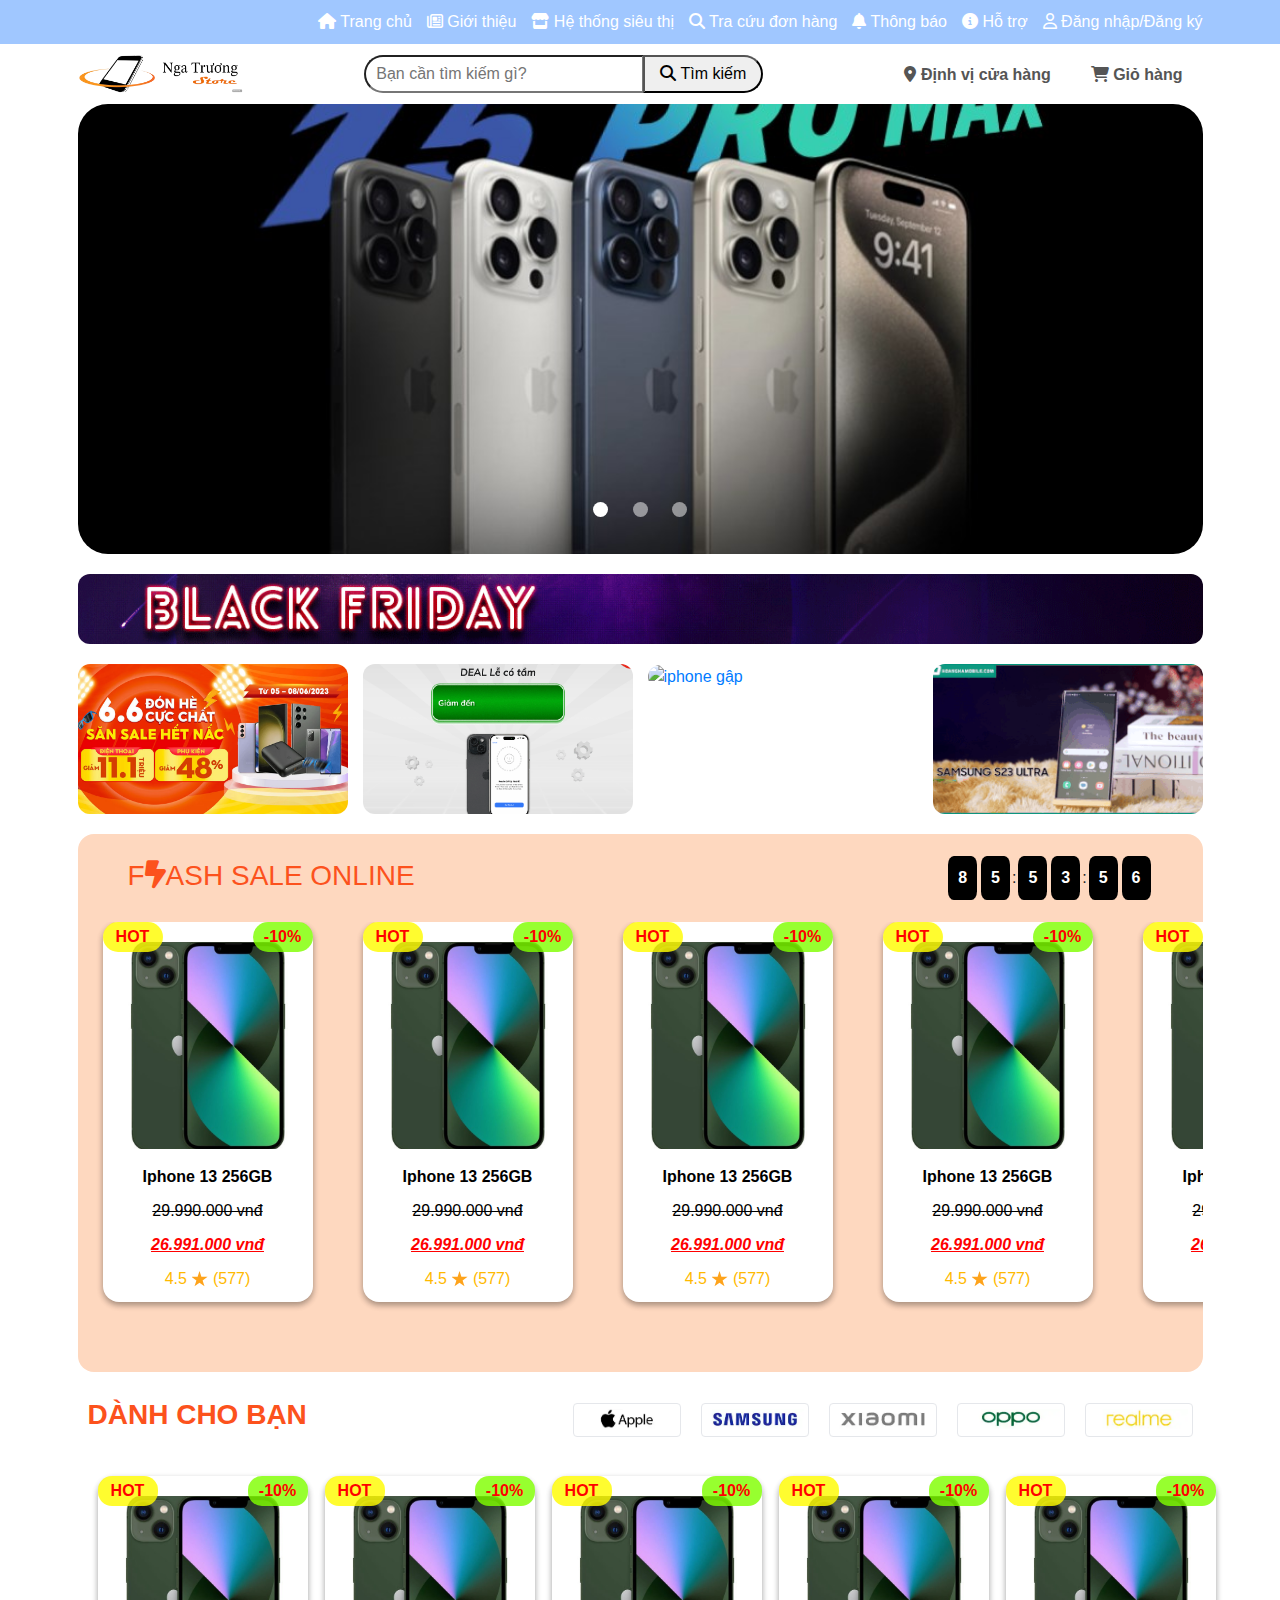
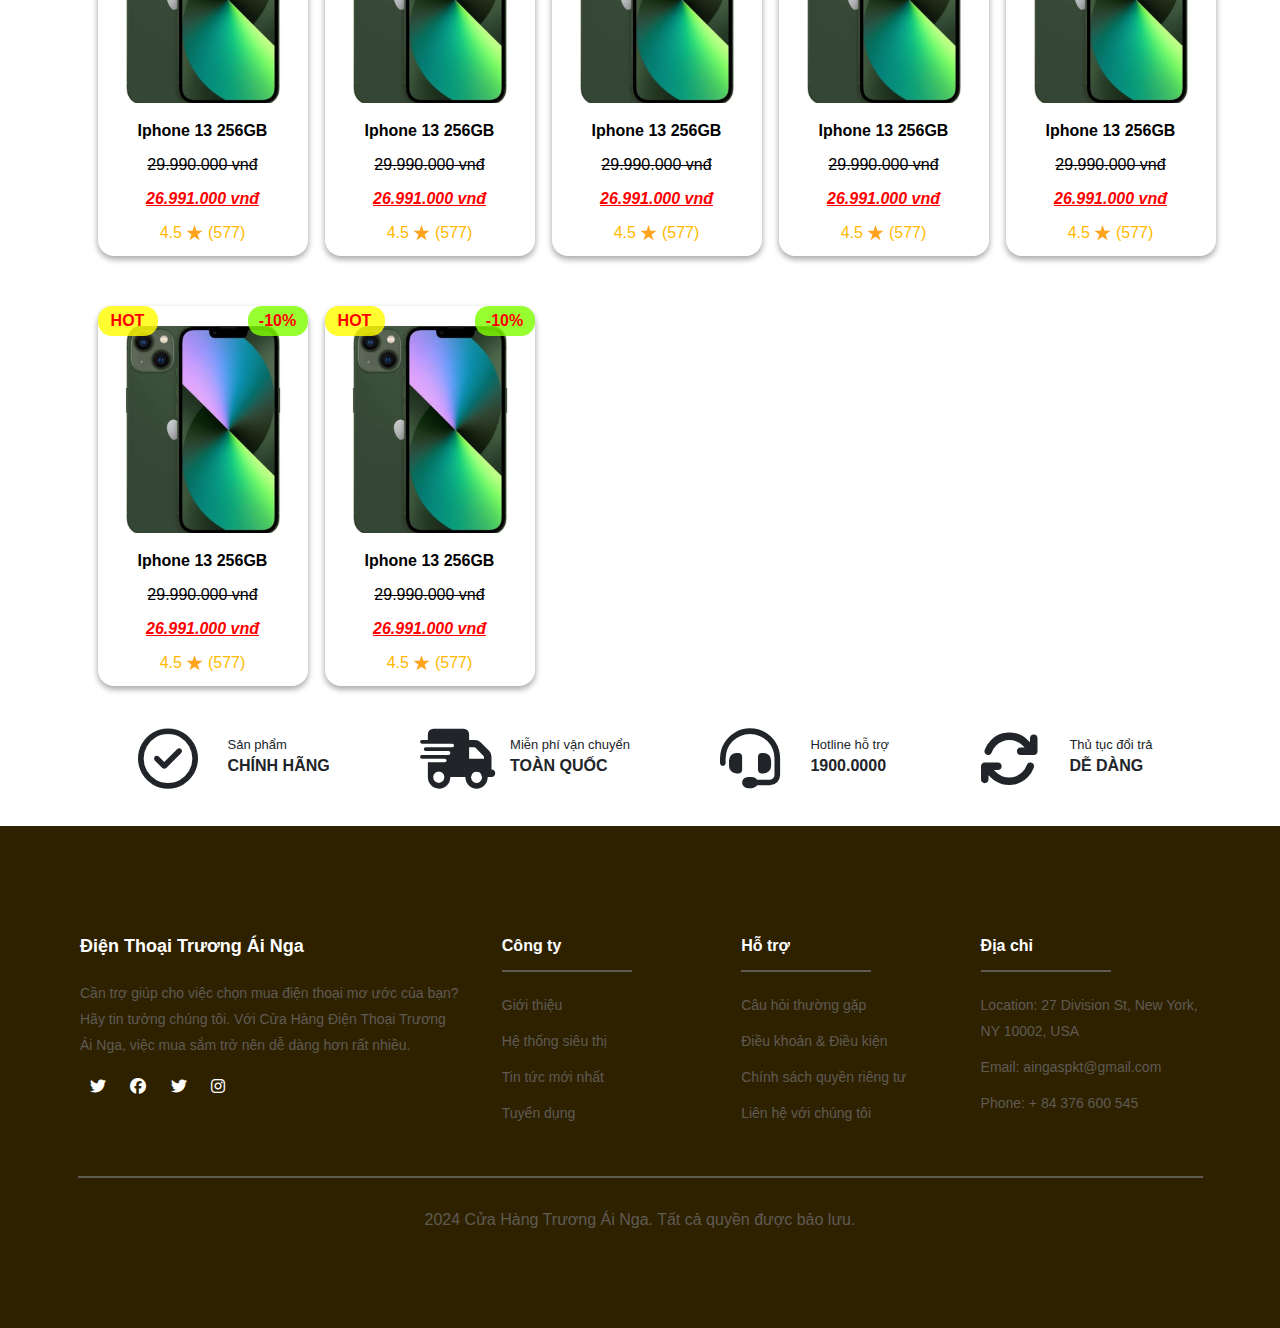
==== commit 0b736e12: "Fix: responsive layout for the entire project" ====
--- a/index.html
+++ b/index.html
@@ -28,39 +28,47 @@
       <div class="first-content">
         <div class="first-content__body">
           <nav class="first-content__nav container">
-            <ul class="first-content__list">
+            <ul class="first-content__list" id="navbar__list--pc">
               <li class="first-content__item first-content__item--active">
-                <a href="./" class="first-content__link">
+                <a class="navbar__link" href="./" class="first-content__link">
                   <i class="fa-solid fa-house"></i> Trang chủ
                 </a>
               </li>
               <li class="first-content__item">
-                <a href="introduce.html" class="first-content__link">
+                <a
+                  class="navbar__link"
+                  href="introduce.html"
+                  class="first-content__link"
+                >
                   <i class="fa-regular fa-newspaper"></i> Giới thiệu
                 </a>
               </li>
               <li class="first-content__item">
-                <a href="#!" class="first-content__link">
+                <a class="navbar__link" href="#!" class="first-content__link">
                   <i class="fa-solid fa-store"></i> Hệ thống siêu thị
                 </a>
               </li>
               <li class="first-content__item">
-                <a href="#!" class="first-content__link">
+                <a class="navbar__link" href="#!" class="first-content__link">
                   <i class="fa-solid fa-magnifying-glass"></i> Tra cứu đơn hàng
                 </a>
               </li>
               <li class="first-content__item">
-                <a href="#!" class="first-content__link">
+                <a class="navbar__link" href="#!" class="first-content__link">
                   <i class="fa-solid fa-bell"></i> Thông báo
                 </a>
               </li>
               <li class="first-content__item">
-                <a href="#!" class="first-content__link">
+                <a class="navbar__link" href="#!" class="first-content__link">
                   <i class="fa-solid fa-circle-info"></i> Hỗ trợ
                 </a>
               </li>
               <li class="first-content__item">
-                <a href="/login.html" class="first-content__link">
+                <a
+                  class="navbar__link"
+                  href="/login.html"
+                  class="first-content__link"
+                >
                   <i class="fa-regular fa-user"></i> Đăng nhập/Đăng ký
                 </a>
               </li>
@@ -78,8 +86,8 @@
 
       <!-- Second content-->
       <div class="second-content second-content--fixed">
-        <div class="second-content__body">
-          <nav class="second-content__navbar container">
+        <div class="second-content__body container">
+          <nav class="second-content__navbar">
             <!-- Logo -->
             <img class="second-content__logo" src="./img/logo.png" alt="logo" />
 
@@ -127,82 +135,73 @@
 
           <!-- overlay -->
           <label for="checkbox" class="menu-overlay"></label>
+
+          <!-- Menu content -->
+          <div class="menu-drawer">
+            <!-- top menu-drawer -->
+            <div class="menu-drawer__top">
+              <!-- logo -->
+              <img class="menu__logo" src="img/logo.png" alt="logo" />
+              <!-- close menu -->
+              <label for="checkbox">
+                <img class="menu__close" src="icon/close-64.svg" alt="close" />
+              </label>
+            </div>
+            <!-- nav mobile -->
+            <ul id="navbar__list--mobile"></ul>
+            <!-- Sử dụng js để copy navbar -->
+            <script>
+              const navPC = document.querySelector("#navbar__list--pc");
+              const navMobile = document.querySelector("#navbar__list--mobile");
+              navMobile.innerHTML = navPC.innerHTML;
+            </script>
+          </div>
         </div>
       </div>
-
-      <!-- <div class="banner-navbar banner-navbar--mobile d-block d-sm-none">
-        <div class="banner-navbar__container">
-            <div class="banner-navbar__search">
-                <input
-                        class="banner-navbar__search-input"
-                        type="text"
-                        placeholder="Bạn cần tìm kiếm gì?"
-                        autocomplete="off"
-                />
-                <button class="banner-navbar__search-button" type="submit">
-                    <i class="fa-solid fa-magnifying-glass"></i>
-                </button>
-            </div>
-        </div>
-    </div> -->
     </header>
 
     <main class="main">
       <!-- Hero Section -->
       <div class="hero">
-        <div class="hero__advertise container">
-          <div
-            id="carouselExampleControls"
-            class="hero__carousel carousel slide"
-            data-ride="carousel"
-          >
-            <div class="carousel-inner">
-              <div class="carousel-item active">
-                <img
-                  class="hero__carousel-img d-block w-100 img-fluid"
-                  src="./img/carousel-1.jpg"
-                  alt="First slide"
-                />
-              </div>
-              <div class="carousel-item">
-                <img
-                  class="hero__carousel-img d-block w-100 img-fluid"
-                  src="./img/carousel-8.jpg"
-                  alt="Second slide"
-                />
-              </div>
-              <div class="carousel-item">
-                <img
-                  class="hero__carousel-img d-block w-100 img-fluid"
-                  src="./img/carousel-7.jpg"
-                  alt="Third slide"
-                />
-              </div>
-            </div>
-            <a
-              class="hero__carousel-control hero__carousel-control--prev carousel-control-prev"
-              href="#carouselExampleControls"
-              role="button"
-              data-slide="prev"
-            >
-              <span
-                class="carousel-control-prev-icon"
-                aria-hidden="true"
-              ></span>
-              <span class="sr-only">Previous</span>
-            </a>
-            <a
-              class="hero__carousel-control hero__carousel-control--next carousel-control-next"
-              href="#carouselExampleControls"
-              role="button"
-              data-slide="next"
-            >
-              <span
-                class="carousel-control-next-icon"
-                aria-hidden="true"
-              ></span>
-              <span class="sr-only">Next</span>
-            </a>
+        <div class="container">
+          <div class="carousel">
+            <ul class="slides">
+              <input type="radio" name="radio-buttons" id="img-1" checked />
+              <li class="slide-container">
+                <div class="slide-image">
+                  <img src="img/carousel-1.jpg" />
+                </div>
+                <div class="carousel-controls">
+                  <label for="img-3" class="prev-slide"> </label>
+                  <label for="img-2" class="next-slide"> </label>
+                </div>
+              </li>
+              <input type="radio" name="radio-buttons" id="img-2" />
+              <li class="slide-container">
+                <div class="slide-image">
+                  <img src="img/carousel-3.jpg" />
+                </div>
+                <div class="carousel-controls">
+                  <label for="img-1" class="prev-slide"> </label>
+                  <label for="img-3" class="next-slide"> </label>
+                </div>
+              </li>
+              <input type="radio" name="radio-buttons" id="img-3" />
+              <li class="slide-container">
+                <div class="slide-image">
+                  <img src="img/carousel-4.jpg" />
+                </div>
+                <div class="carousel-controls">
+                  <label for="img-2" class="prev-slide"> </label>
+                  <label for="img-1" class="next-slide"> </label>
+                </div>
+              </li>
+              <div class="carousel-dots">
+                <label for="img-1" class="carousel-dot" id="img-dot-1"></label>
+                <label for="img-2" class="carousel-dot" id="img-dot-2"></label>
+                <label for="img-3" class="carousel-dot" id="img-dot-3"></label>
+              </div>
+            </ul>
           </div>
         </div>
       </div>
--- a/css/style.css
+++ b/css/style.css
@@ -1,594 +1,690 @@
+:root {
+  --primary-color: #a0c7ff;
+  --second-color: #b9fcf9;
+  --color-black: #171100;
+  --color-gray: #5f5b53;
+  --color-bgr: #fffcf4;
+  --color-yellow: #ffb900;
+  --color-brown: #2e2100;
+  --menu-color: #cae2ff;
+}
+
 * {
-    box-sizing: border-box;
-}
-
-:root {
-    --primary-color: #a0c7ff;
-    --second-color: #b9fcf9;
-    --color-black: #171100;
-    --color-gray: #5f5b53;
-    --color-bgr: #fffcf4;
-    --color-yellow: #ffb900;
-    --color-brown: #2e2100;
+  box-sizing: border-box;
 }
 
 html {
-    font-size: 62.5%;
-    font-family: "Inter", sans-serif;
+  font-size: 62.5%;
+  font-family: "Inter", sans-serif;
 }
 
 html body {
-    width: 100%;
-    height: 100%;
-    font-size: 1.6rem;
+  width: 100%;
+  height: 100%;
+  font-size: 1.6rem;
 }
 
 /* ==============Common=============== */
 a {
-    text-decoration: none;
+  text-decoration: none;
 }
 
 .header {
-    top: 0;
-    width: 100%;
-    position: fixed;
-    z-index: 1;
+  top: 0;
+  width: 100%;
+  position: fixed;
+  z-index: 1;
+  background-color: #fff;
 }
 
 .logo:hover {
-    transform: scale(1.05);
+  transform: scale(1.05);
 }
 
 .nav {
-    width: 1200px;
-    min-width: 1200px;
-    margin: 0 auto;
+  width: 1170px;
+  min-width: 1170px;
+  margin: 0 auto;
 }
 
 .container {
-    width: 1170px;
-    margin: 0 auto;
-    max-width: calc(100% - 48px);
-    min-width: 1170px;
+  width: 1170px;
+  margin: 0 auto;
 }
 
 /* ===============Header-Nav================ */
+.navbar__link {
+  color: #ffffff;
+  background-color: transparent;
+  -webkit-text-decoration-skip: objects;
+}
+
 .header .first-content {
-    padding-top: 10px;
-    background-color: var(--primary-color);
+  padding-top: 10px;
+  background-color: var(--primary-color);
 }
 
 .first-content__nav {
-    display: flex;
-    justify-content: flex-end;
-    margin: auto;
+  display: flex;
+  justify-content: flex-end;
+  margin: 0 auto;
 }
 
 .first-content__list {
-    display: flex;
+  display: flex;
+  gap: 15px;
 }
 
 .first-content__item .first-content__link {
-    position: relative;
-    color: #fff;
-    font-weight: 600;
-    padding: 0 20px;
-    text-decoration: none;
+  position: relative;
+  color: #fff;
+  font-weight: 600;
+  padding: 0 20px;
+  text-decoration: none;
 }
 
 .first-content__item--active .first-content__link,
 .first-content__link:hover {
-    text-shadow: 0.8px 0 0 currentColor;
-    text-decoration: none;
+  text-shadow: 0.8px 0 0 currentColor;
+  text-decoration: none;
 }
 
 .first-content__item--active .first-content__link::after {
-    position: absolute;
-    display: block;
-    content: "";
-    width: 1.2rem;
-    height: 0.2rem;
-    border-radius: 1px;
-    background: currentColor;
-    left: 44px;
-}
-
-.banner img {
-    width: clamp(375px, 100%, 1170px);
+  position: absolute;
+  display: block;
+  content: "";
+  width: 1.2rem;
+  height: 0.2rem;
+  border-radius: 1px;
+  background: currentColor;
+  left: 44px;
 }
 
 /* ===============Header-NavBar================ */
 .second-content__navbar img {
-    height: 40px;
-    object-fit: cover;
+  height: 40px;
+  object-fit: cover;
 }
 
 .second-content__navbar {
-    padding: 10px;
-    display: flex;
-    align-items: center;
-    justify-content: space-between;
+  padding-bottom: 10px;
+  display: flex;
+  align-items: center;
+  justify-content: space-between;
 }
 
 .second-content {
-    background-color: white;
+  margin-top: 0;
+  background-color: white;
 }
 
 .second-content__search {
-    width: 500px;
-    display: flex;
+  width: 400px;
+  display: flex;
 }
 
 .second-content__search-input {
-    width: 70%;
-    padding: 5px 10px;
-    border-radius: 20px 0 0 20px;
+  width: 70%;
+  padding: 5px 10px;
+  border-radius: 20px 0 0 20px;
 }
 
 .second-content__search-button {
-    width: 30%;
-    padding: 0;
-    border-radius: 0 20px 20px 0;
-    transform: translateX(-1px);
+  width: 30%;
+  padding: 0;
+  border-radius: 0 20px 20px 0;
+  transform: translateX(-1px);
 }
 
 .second-content__contact-cart {
-    display: flex;
-    align-items: center;
-    justify-content: space-between;
+  display: flex;
+  align-items: center;
+  justify-content: space-between;
 }
 
 .second-content__contact-cart a {
-    margin: 5px 20px;
-    font-weight: 600;
-    color: #555;
+  margin: 0px 20px;
+  font-weight: 600;
+  color: #555;
 }
 
 .second-content__contact-cart i {
-    padding: 5px 0;
-    border-radius: 50%;
+  padding: 5px 0;
+  border-radius: 50%;
 }
 
 .second-content__contact-cart a:hover {
-    text-shadow: 1px 0 0 currentColor;
-    text-decoration: none;
-}
-
-.banner-navbar__search {
-    display: flex;
-    width: 100%;
+  text-shadow: 1px 0 0 currentColor;
+  text-decoration: none;
 }
 
 .second-content__logo:hover {
-    transform: scale(1.1);
-    cursor: pointer;
-}
-
-.banner-navbar__container {
-    background-color: #fff;
-    padding: 10px 0;
-    border-radius: 12px;
-}
-
-.banner-navbar__search-input {
-    width: 70%;
-    border-radius: 12px 0 0 12px;
-}
-
-.banner-navbar__search-button {
-    width: 30%;
-    border-radius: 0 12px 12px 0;
+  transform: scale(1.1);
+  cursor: pointer;
 }
 
 /* ===============Hero================ */
 .main .hero {
-    margin-top: calc(44px + 60px + 10px);
-}
-
-.carousel-inner,
-.hero__advertise .carousel-inner img {
-    object-fit: cover;
-    height: 50vh;
-    border-radius: 32px;
+  margin-top: calc(44px + 60px);
+  width: 100%;
+}
+
+ul.slides {
+  display: block;
+  position: relative;
+  height: 50vh;
+  margin: 0;
+  padding: 0;
+  overflow: hidden;
+  list-style: none;
+}
+
+.slides * {
+  user-select: none;
+  -ms-user-select: none;
+  -moz-user-select: none;
+  -webkit-user-select: none;
+}
+
+ul.slides input {
+  display: none;
+}
+
+.slide-container {
+  display: block;
+}
+
+.slide-image {
+  position: absolute;
+  width: 100%;
+  height: 100%;
+  top: 0;
+  opacity: 0;
+  transition: opacity 0.7s ease-in-out;
+}
+
+.slide-image img {
+  width: 100%;
+  height: 100%;
+  object-fit: cover;
+  border-radius: 30px;
+}
+
+.carousel-controls {
+  position: absolute;
+  top: 0;
+  left: 0;
+  right: 0;
+  z-index: 2;
+  font-size: 80px;
+  line-height: 50vh;
+  color: #fff;
+}
+
+.carousel-controls label {
+  display: none;
+  position: absolute;
+  padding: 0 20px;
+  opacity: 0;
+  transition: opacity 0.2s;
+  cursor: pointer;
+}
+
+.slide-container:hover .carousel-controls label {
+  opacity: 0.5;
+}
+
+.carousel-controls label:hover {
+  opacity: 1;
+}
+
+.carousel-controls .prev-slide {
+  width: 49%;
+  text-align: left;
+  left: 0;
+}
+
+.carousel-controls .next-slide {
+  width: 49%;
+  text-align: right;
+  right: 0;
+}
+
+.carousel-dots {
+  position: absolute;
+  left: 0;
+  right: 0;
+  bottom: 20px;
+  z-index: 1;
+  text-align: center;
+}
+
+.carousel-dots .carousel-dot {
+  display: inline-block;
+  width: 15px;
+  height: 15px;
+  border-radius: 50%;
+  background-color: #fff;
+  opacity: 0.5;
+  margin: 10px;
+  transition: opacity 0.3s ease-in-out;
+}
+
+.carousel-dot:hover {
+  opacity: 0.8;
+}
+
+input:checked + .slide-container .slide-image {
+  opacity: 1;
+  transition: opacity 1s ease-in-out;
+}
+
+input:checked + .slide-container .carousel-controls label {
+  display: block;
+}
+
+input#img-1:checked ~ .carousel-dots label#img-dot-1,
+input#img-2:checked ~ .carousel-dots label#img-dot-2,
+input#img-3:checked ~ .carousel-dots label#img-dot-3 {
+  opacity: 1;
 }
 
 /* ===============ADS================ */
 .main .ads {
-    margin-top: 20px;
+  margin-top: 20px;
 }
 
 .ads img {
-    border-radius: 12px;
+  border-radius: 12px;
 }
 
 /* ===============Quist-Advertise================ */
 .quick__advertise .quick-sales {
-    margin-top: 20px;
-    display: flex;
-    justify-content: space-between;
+  margin-top: 20px;
+  display: flex;
+  justify-content: space-between;
 }
 
 .quick-sales .item img {
-    width: 100%;
-    height: 150px;
-    object-fit: cover;
-    border-radius: 12px;
+  width: 100%;
+  height: 150px;
+  object-fit: cover;
+  border-radius: 12px;
 }
 
 .quick-sales .item {
-    width: 24%;
-    height: 150px;
-    border-radius: 12px;
+  width: 24%;
+  height: 150px;
+  border-radius: 12px;
 }
 
 /* ===============Flash-sale================ */
 .flash-sales .top {
-    display: flex;
-    justify-content: space-between;
-    padding: 20px 50px;
-    align-items: center;
+  display: flex;
+  justify-content: space-between;
+  padding: 20px 50px;
+  align-items: center;
 }
 
 .flash-sales__content {
-    background-color: #fed8bf;
-    border-radius: 16px;
+  background-color: #fed8bf;
+  border-radius: 16px;
 }
 
 .flash-sales .container {
-    margin-top: 20px;
-    height: 500px;
+  margin-top: 20px;
+  height: 500px;
 }
 
 .flash-sales .body .item {
-    margin: 0 25px;
-    width: 210px;
-    height: 380px;
-    border-radius: 16px;
-    background-color: #ffffff;
-    padding: 20px 0 0 0;
-    position: relative;
-    box-shadow: rgba(0, 0, 0, 0.16) 0 3px 6px, rgba(0, 0, 0, 0.23) 0 3px 6px;
+  margin: 0 25px;
+  width: 210px;
+  height: 380px;
+  border-radius: 16px;
+  background-color: #ffffff;
+  padding: 20px 0 0 0;
+  position: relative;
+  box-shadow: rgba(0, 0, 0, 0.16) 0 3px 6px, rgba(0, 0, 0, 0.23) 0 3px 6px;
 }
 
 .flash-sales .item img {
-    height: 207px;
-    width: 210px;
-    object-fit: cover;
+  height: 207px;
+  width: 210px;
+  object-fit: cover;
 }
 
 .flash-sales .detail .rating {
-    display: flex;
-    align-items: center;
-    color: var(--color-yellow);
-    justify-content: center;
+  display: flex;
+  align-items: center;
+  color: var(--color-yellow);
+  justify-content: center;
 }
 
 .flash-sales .detail .rating img {
-    height: 16px;
-    width: 16px;
-    margin: 0 5px;
+  height: 16px;
+  width: 16px;
+  margin: 0 5px;
 }
 
 .flash-sales .price {
-    text-align: center;
-    color: #000;
+  text-align: center;
+  color: #000;
 }
 
 .flash-sales .title {
-    font-weight: bold;
-    text-align: center;
-    margin-top: 16px;
-    color: #000;
+  font-weight: bold;
+  text-align: center;
+  margin-top: 16px;
+  color: #000;
 }
 
 .price .origin-price {
-    text-decoration: line-through;
-    font-weight: 400;
+  text-decoration: line-through;
+  font-weight: 400;
 }
 
 .price .sale-price {
-    font-style: italic;
-    text-decoration: underline;
-    font-weight: 600;
-    color: #f00;
+  font-style: italic;
+  text-decoration: underline;
+  font-weight: 600;
+  color: #f00;
 }
 
 .flash-sales .icon {
-    position: absolute;
-    width: 210px;
-    display: flex;
-    justify-content: space-between;
-    top: 0;
+  position: absolute;
+  width: 210px;
+  display: flex;
+  justify-content: space-between;
+  top: 0;
 }
 
 .flash-sales .icon .sticker {
-    width: 60px;
-    height: 30px;
-    border-radius: 16px;
-    color: #ff0000;
-    font-weight: bold;
-    display: flex;
-    justify-content: center;
-    align-items: center;
+  width: 60px;
+  height: 30px;
+  border-radius: 16px;
+  color: #ff0000;
+  font-weight: bold;
+  display: flex;
+  justify-content: center;
+  align-items: center;
 }
 
 .flash-sales .icon .hot {
-    background: #fffb00d0;
+  background: #fffb00d0;
 }
 
 .flash-sales .icon .sale {
-    background: #7fff00d0;
+  background: #7fff00d0;
 }
 
 .flash-sales .body .lr-item {
-    display: flex;
-    justify-content: space-between;
-    overflow: hidden;
-    height: 450px;
+  display: flex;
+  justify-content: space-between;
+  overflow: hidden;
+  height: 450px;
 }
 
 .flash-sales .top h3 {
-    font-size: 2.8rem;
-    color: #fc521d;
+  font-size: 2.8rem;
+  color: #fc521d;
 }
 
 .flash-sales .top .timer {
-    display: flex;
-    justify-content: center;
-    align-items: center;
+  display: flex;
+  justify-content: center;
+  align-items: center;
 }
 
 .flash-sales .top .timer strong {
-    color: #fff;
-    background-color: #000;
-    margin: 2px;
-    padding: 10px;
-    border-radius: 20%;
-    display: flex;
-    justify-content: center;
-    align-items: center;
+  color: #fff;
+  background-color: #000;
+  margin: 2px;
+  padding: 10px;
+  border-radius: 20%;
+  display: flex;
+  justify-content: center;
+  align-items: center;
 }
 
 /* ===============Brands-content================ */
 .brands__content {
-    margin-top: 50px;
+  margin-top: 50px;
 }
 
 .brands__content .list-brand {
-    display: flex;
-    justify-content: center;
-    align-items: center;
+  display: flex;
+  justify-content: center;
+  align-items: center;
 }
 
 .brands__content .list-brand img {
-    width: 98px;
-    height: 20px;
-    object-fit: cover;
+  width: 98px;
+  height: 20px;
+  object-fit: cover;
 }
 
 .brands__content .list-brand .item {
-    border: 1px solid #e5e7eb;
-    border-radius: 4px;
-    height: 34px;
-    margin: 10px;
-    padding: 2px 4px;
+  border: 1px solid #e5e7eb;
+  border-radius: 4px;
+  height: 34px;
+  margin: 10px;
+  padding: 2px 4px;
 }
 
 .brands__content {
-    display: flex;
-    align-items: center;
-    justify-content: space-between;
+  display: flex;
+  align-items: center;
+  justify-content: space-between;
 }
 
 .brands__content p {
-    font-size: 2.8rem;
-    color: #fc521d;
-    padding: 10px;
-    text-transform: uppercase;
-    font-weight: 600;
+  font-size: 2.8rem;
+  color: #fc521d;
+  padding: 10px;
+  text-transform: uppercase;
+  font-weight: 600;
 }
 
 /* list-item */
 .list-item {
-    display: grid;
-    gap: 10px;
-    grid-template-columns: repeat(auto-fit, minmax(210px, 1fr));
+  display: grid;
+  gap: 10px;
+  grid-template-columns: repeat(auto-fit, minmax(210px, 1fr));
 }
 
 .list-item .item {
-    position: relative;
-    width: 210px;
-    height: 380px;
-    border-radius: 16px;
-    padding: 20px 0 0 0;
-    background-color: #ffffff;
-    box-shadow: rgba(0, 0, 0, 0.16) 0 3px 6px, rgba(0, 0, 0, 0.23) 0 3px 6px;
-    margin: 20px;
+  position: relative;
+  width: 210px;
+  height: 380px;
+  border-radius: 16px;
+  padding: 20px 0 0 0;
+  background-color: #ffffff;
+  box-shadow: rgba(0, 0, 0, 0.16) 0 3px 6px, rgba(0, 0, 0, 0.23) 0 3px 6px;
+  margin: 20px;
 }
 
 .list-item .item img {
-    height: 207px;
-    width: 210px;
-    object-fit: cover;
+  height: 207px;
+  width: 210px;
+  object-fit: cover;
 }
 
 .list-item .icon {
-    position: absolute;
-    width: 210px;
-    display: flex;
-    justify-content: space-between;
-    top: 0;
+  position: absolute;
+  width: 210px;
+  display: flex;
+  justify-content: space-between;
+  top: 0;
 }
 
 .list-item .icon .sticker {
-    width: 60px;
-    height: 30px;
-    border-radius: 14px;
-    color: #ff0000;
-    font-weight: bold;
-    display: flex;
-    justify-content: center;
-    align-items: center;
+  width: 60px;
+  height: 30px;
+  border-radius: 14px;
+  color: #ff0000;
+  font-weight: bold;
+  display: flex;
+  justify-content: center;
+  align-items: center;
 }
 
 .list-item .icon .hot {
-    background: #fffb00d0;
+  background: #fffb00d0;
 }
 
 .list-item .icon .sale {
-    background: #7fff00d0;
+  background: #7fff00d0;
 }
 
 .list-item .detail .rating img {
-    height: 16px;
-    width: 16px;
-    margin: 0 5px;
+  height: 16px;
+  width: 16px;
+  margin: 0 5px;
 }
 
 .list-item .detail .rating {
-    display: flex;
-    align-items: center;
-    color: var(--color-yellow);
-    justify-content: center;
+  display: flex;
+  align-items: center;
+  color: var(--color-yellow);
+  justify-content: center;
 }
 
 .list-item .price {
-    text-align: center;
-    color: #000;
+  text-align: center;
+  color: #000;
 }
 
 .list-item .title {
-    font-weight: bold;
-    text-align: center;
-    margin-top: 16px;
-    color: #000;
+  font-weight: bold;
+  text-align: center;
+  margin-top: 16px;
+  color: #000;
 }
 
 .price .origin-price {
-    text-decoration: line-through;
-    font-weight: 400;
+  text-decoration: line-through;
+  font-weight: 400;
 }
 
 .price .sale-price {
-    font-style: italic;
-    text-decoration: underline;
-    font-weight: 600;
-    color: #f00;
+  font-style: italic;
+  text-decoration: underline;
+  font-weight: 600;
+  color: #f00;
 }
 
 a:hover {
-    text-decoration: none;
+  text-decoration: none;
 }
 
 /* corevalue */
 .corevalue {
-    display: flex;
-    justify-content: space-between;
-    padding: 0 50px;
+  display: flex;
+  justify-content: space-between;
+  padding: 0 50px;
 }
 
 .corevalue .item {
-    display: flex;
-    align-items: center;
+  display: flex;
+  align-items: center;
 }
 
 .corevalue .item .icon {
-    height: 80px;
-    width: 80px;
-    font-size: 60px;
-    padding: 10px;
+  height: 80px;
+  width: 80px;
+  font-size: 60px;
+  padding: 10px;
 }
 
 .corevalue .item .text {
-    text-align: left;
-    padding-top: 20px;
-    margin-left: 20px;
+  text-align: left;
+  padding-top: 20px;
+  margin-left: 20px;
 }
 
 .corevalue .item .text span {
-    display: block;
-    font-size: 1.3rem;
+  display: block;
+  font-size: 1.3rem;
 }
 
 /* ================Footer=============== */
 .footer {
-    background: var(--color-brown);
-    height: 428px;
-    padding: 96px 0;
-    margin-top: 40px;
+  background: var(--color-brown);
+  padding: 96px 0;
+  margin-top: 40px;
 }
 
 .footer img {
-    height: 40px;
+  height: 40px;
 }
 
 .footer .row {
-    display: flex;
+  display: flex;
+  flex-wrap: wrap; /* Cho phép các cột tự xuống dòng khi màn hình nhỏ */
 }
 
 .footer .row .column {
-    width: 21%;
-}
-
-.row .column:first-child {
-    width: 37%;
+  width: 21%;
+  padding: 10px;
+}
+
+.footer .row .column:first-child {
+  width: 37%;
 }
 
 .footer .desc {
-    font-size: 1.4rem;
-    font-weight: 400;
-    line-height: 26px;
-    color: var(--color-gray);
+  font-size: 1.4rem;
+  font-weight: 400;
+  line-height: 26px;
+  color: var(--color-gray);
 }
 
 .footer .title {
-    font-size: 1.6rem;
-    font-weight: 600;
-    line-height: 28px;
-    color: #fff;
+  font-size: 1.6rem;
+  font-weight: 600;
+  line-height: 28px;
+  color: #fff;
 }
 
 .footer h1 {
-    font-family: sans-serif;
-    font-size: 1.8rem;
-    font-weight: 600;
-    line-height: 28px;
-    color: #fff;
-    margin-bottom: 20px;
+  font-family: sans-serif;
+  font-size: 1.8rem;
+  font-weight: 600;
+  line-height: 28px;
+  color: #fff;
+  margin-bottom: 20px;
 }
 
 .footer .column .fa-brands {
-    color: #fff;
-    padding: 10px;
+  color: #fff;
+  padding: 10px;
 }
 
 .footer .column .line {
-    content: "";
-    border: 1px solid var(--color-gray);
-    width: 130px;
-    height: 1px;
-    margin-top: 10px;
-    margin-bottom: 20px;
+  border: 1px solid var(--color-gray);
+  width: 130px;
+  height: 1px;
+  margin-top: 10px;
+  margin-bottom: 20px;
 }
 
 .footer .line {
-    content: "";
-    border: 1px solid var(--color-gray);
-    width: 1200px;
-    height: 1px;
-    margin: 30px 0;
+  border: 1px solid var(--color-gray);
+  width: 100%;
+  height: 1px;
+  margin: 30px 0;
 }
 
 .column .contact {
-    margin-top: 10px;
+  margin-top: 10px;
 }
 
 .desc-foot {
-    text-align: center;
-    color: var(--color-gray);
-    margin-top: 10px;
+  text-align: center;
+  color: var(--color-gray);
+  margin-top: 10px;
 }
 
 .footer .desc-h1 {
-    padding-right: 20px;
-}
+  padding-right: 20px;
+}
--- a/css/responsive.css
+++ b/css/responsive.css
@@ -1,5 +1,5 @@
 /* PC */
-@media (min-width: 1170px) {
+@media (min-width: 992px) {
   /* 1. Ẩn nav_img */
   .banner img {
     display: none;
@@ -9,16 +9,21 @@
   .menu-header__icon {
     display: none;
   }
+
+  /* 3. Ẩn menu mobile_header */
+  .mobile-header {
+    display: none;
+  }
 }
 
-@media (max-width: 1169.98px) {
+@media (max-width: 991.98px) {
   /* 1. Ẩn nav */
   .first-content {
     display: none;
   }
   .banner img {
     height: 44px;
-    width: clamp(375px, 100%, 1170px);
+    width: 100%;
     position: relative;
   }
   /* 2. Căn chỉnh menu icon */
@@ -32,7 +37,7 @@
   /* 3. Overlay */
   .menu-overlay {
     position: fixed;
-    background: rgba(0, 0, 0, 0.3);
+    background: #00000030;
     inset: 0;
     z-index: 2;
     /* bình thường thì ẩn overlay đi */
@@ -40,17 +45,330 @@
     visibility: hidden;
     transition: 0.5s;
   }
-  /* 5. Kiểm tra checkbox */
+  /* 4. Kiểm tra checkbox */
   .menu-checkbox:checked ~ .menu-overlay {
     opacity: 1;
     visibility: visible;
   }
+  /* 5. Code cho menu */
+  .menu-drawer {
+    position: fixed;
+    background-color: var(--menu-color);
+    inset: 0 40% 0 0;
+    min-width: 350px;
+    z-index: 2;
+    transform: translateX(-100%);
+    transition: 0.5s;
+    padding: 60px;
+    font-size: 2rem;
+  }
+  /* 6. kiểm tra menu checked */
+  .menu-checkbox:checked ~ .menu-drawer {
+    transform: translateX(0);
+  }
+
+  /* top menu */
+  .menu-drawer__top {
+    display: flex;
+    justify-content: space-between;
+    align-items: center;
+  }
+  .menu__logo {
+    height: 44px;
+  }
+
+  .menu__close {
+    width: 24px;
+    color: #fff;
+  }
+
+  #navbar__list--mobile {
+    margin-top: 25px;
+  }
+
+  .navbar__link {
+    display: block;
+  }
+
+  .first-content__item:hover {
+    background-color: #77c2f830;
+  }
+
+  /* second-content */
+  .second-content__logo {
+    display: none;
+  }
+
+  .second-content__contact-cart {
+    display: none;
+  }
+
+  .second-content__body,
+  .second-content,
+  .second-content__navbar {
+    width: 100%;
+    display: flex;
+    justify-content: center;
+  }
+
+  /* 7. .flash-sales */
+  .flash-sales .body .lr-item {
+    display: flex;
+    justify-content: space-between;
+    overflow: hidden;
+    height: 400px;
+  }
+
+  /* 8 .brands__content */
+  .brands__content {
+    display: flex;
+    flex-direction: column;
+  }
+
+  .brands__content {
+    overflow: hidden;
+  }
+
+  /* 9 .footer */
+  .footer .row .column {
+    width: 45%; /* Giảm kích thước cột khi màn hình nhỏ hơn */
+  }
+
+  .footer .row .column:first-child {
+    width: 100%; /* Cột đầu tiên chiếm toàn bộ chiều ngang */
+  }
 }
 
 /* Tablet */
-@media (min-width: 768px) and (max-width: 1169.98px) {
+@media (min-width: 768px) and (max-width: 991.98px) {
+  .second-content__search {
+    width: 100%;
+    padding: 0 10%;
+  }
+
+  /* 2 .hero */
+  .prev-slide {
+    height: 300px;
+  }
+
+  .next-slide {
+    height: 300px;
+  }
+
+  ul.slides {
+    height: 300px;
+  }
+
+  .slide-image img {
+    width: 100%;
+    height: 100%;
+    object-fit: cover;
+    border-radius: 20px;
+  }
+
+  .carousel-controls {
+    font-size: 60px;
+  }
+
+  /* 3 .ads */
+  .main .ads {
+    margin-top: 10px;
+  }
+
+  /* 5 .quick__advertise */
+  .quick__advertise .quick-sales {
+    margin-top: 10px;
+    display: flex;
+    gap: 10px;
+    overflow: hidden;
+  }
+
+  .quick-sales .item img {
+    width: 230px;
+    height: 130px;
+    border-radius: 12px;
+  }
+
+  .quick-sales .item {
+    width: 230px;
+    height: 130px;
+    border-radius: 12px;
+  }
+
+  /* 6 .corevalue */
+  .corevalue .item .icon {
+    height: 50px;
+    width: 50px;
+    font-size: 35px;
+    padding: 5px;
+  }
+
+  .corevalue .item .text {
+    text-align: left;
+    padding-top: 10px;
+    margin-left: 10px;
+  }
+
+  /* 7. .footer */
+  .footer {
+    padding: 60px 0;
+  }
+
+  .footer h1 {
+    font-size: 1.6rem;
+  }
+
+  .footer .title {
+    font-size: 1.4rem;
+  }
+
+  .footer .desc {
+    font-size: 1.2rem;
+  }
 }
 
 /* Mobile */
 @media (max-width: 767.98px) {
+  .second-content__search-button {
+    width: 40%;
+  }
+
+  .second-content__search {
+    width: 100%;
+    height: 30px;
+    min-width: 350px;
+    padding: 0 10%;
+  }
+
+  /* 2 .hero */
+  .prev-slide {
+    height: 200px;
+  }
+
+  .next-slide {
+    height: 200px;
+  }
+
+  .slide-container {
+    margin-top: 0;
+  }
+
+  ul.slides {
+    height: 200px;
+  }
+
+  .slide-image img {
+    width: 100%;
+    height: 100%;
+    object-fit: cover;
+    border-radius: 10px;
+  }
+
+  .carousel-controls {
+    font-size: 40px;
+  }
+
+  .carousel-dots .carousel-dot {
+    width: 10px;
+    height: 10px;
+  }
+
+  /* 3 .ads */
+  .main .ads {
+    margin-top: 5px;
+  }
+
+  .ads img {
+    border-radius: 7px;
+  }
+
+  /* 4 .brands__content */
+
+  /* 5 .quick__advertise */
+  .quick__advertise .quick-sales {
+    margin-top: 10px;
+    display: flex;
+    gap: 10px;
+    overflow: hidden;
+  }
+
+  .quick-sales .item img {
+    width: 200px;
+    height: 110px;
+    border-radius: 12px;
+  }
+
+  .quick-sales .item {
+    width: 200px;
+    height: 110px;
+    border-radius: 12px;
+  }
+
+  /* 6. .flash-sales */
+  .flash-sales .top .timer strong {
+    color: #fff;
+    background-color: #000;
+    margin: 2px;
+    padding: 5px;
+    border-radius: 20%;
+    display: flex;
+    justify-content: center;
+    align-items: center;
+  }
+
+  .flash-sales .top h3 {
+    font-size: 1.6rem;
+    color: #fc521d;
+  }
+
+  /* 7 .list-item */
+  .list-item {
+    display: flex;
+    flex-direction: column;
+    justify-content: center;
+    gap: 10px;
+    align-items: center;
+  }
+
+  /* 8 .corevalue */
+  .corevalue {
+    display: flex;
+    justify-content: center;
+    padding: 0 5px;
+  }
+
+  .corevalue .item .icon {
+    height: 20px;
+    width: 20px;
+    font-size: 15px;
+  }
+
+  .corevalue .item .text {
+    text-align: left;
+    padding-top: 10px;
+    margin-left: 10px;
+  }
+
+  .main-contain .row {
+    display: flex;
+    flex-direction: column;
+  }
+
+  /* 9 .footer */
+  .footer .row .column {
+    width: 100%;
+    text-align: center;
+  }
+
+  .footer .row .column .line {
+    display: none;
+  }
+
+  .footer .row .column:first-child {
+    width: 100%;
+  }
+
+  .footer .desc-h1 {
+    padding-right: 0;
+  }
 }
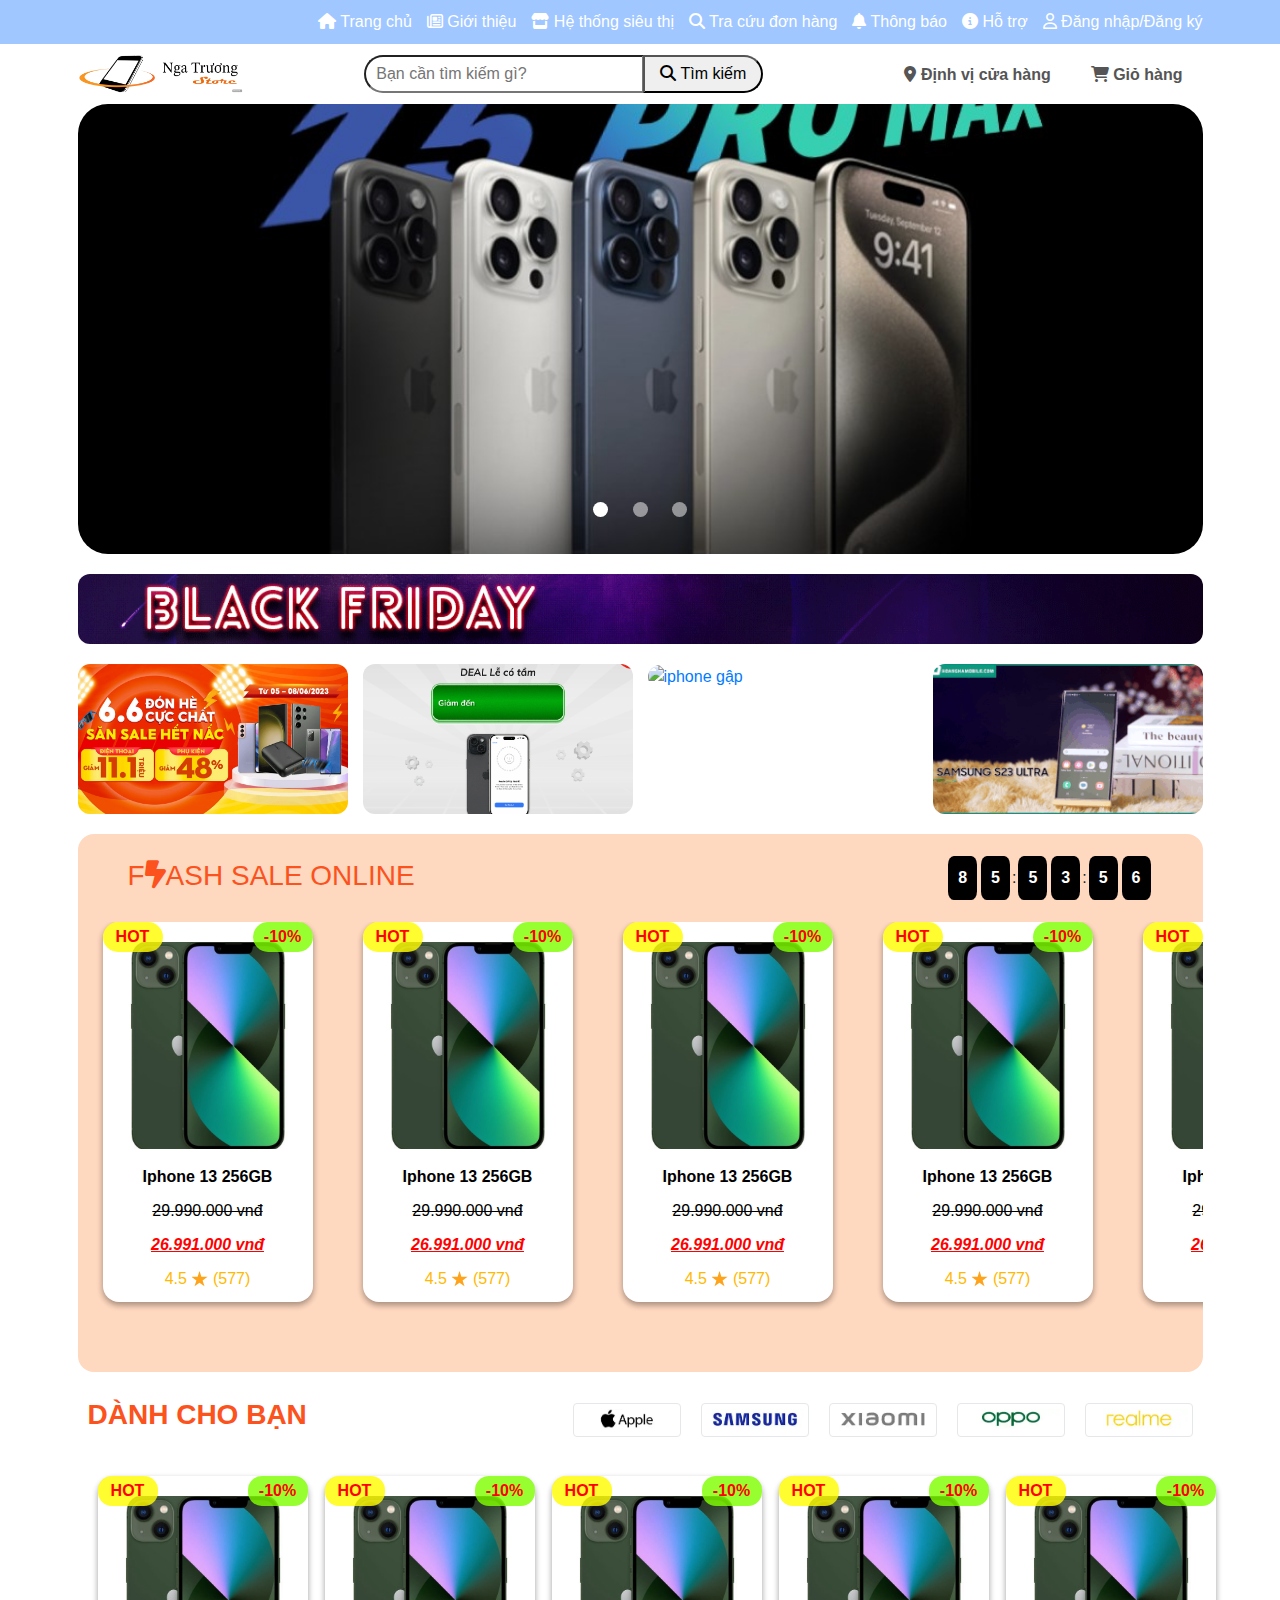
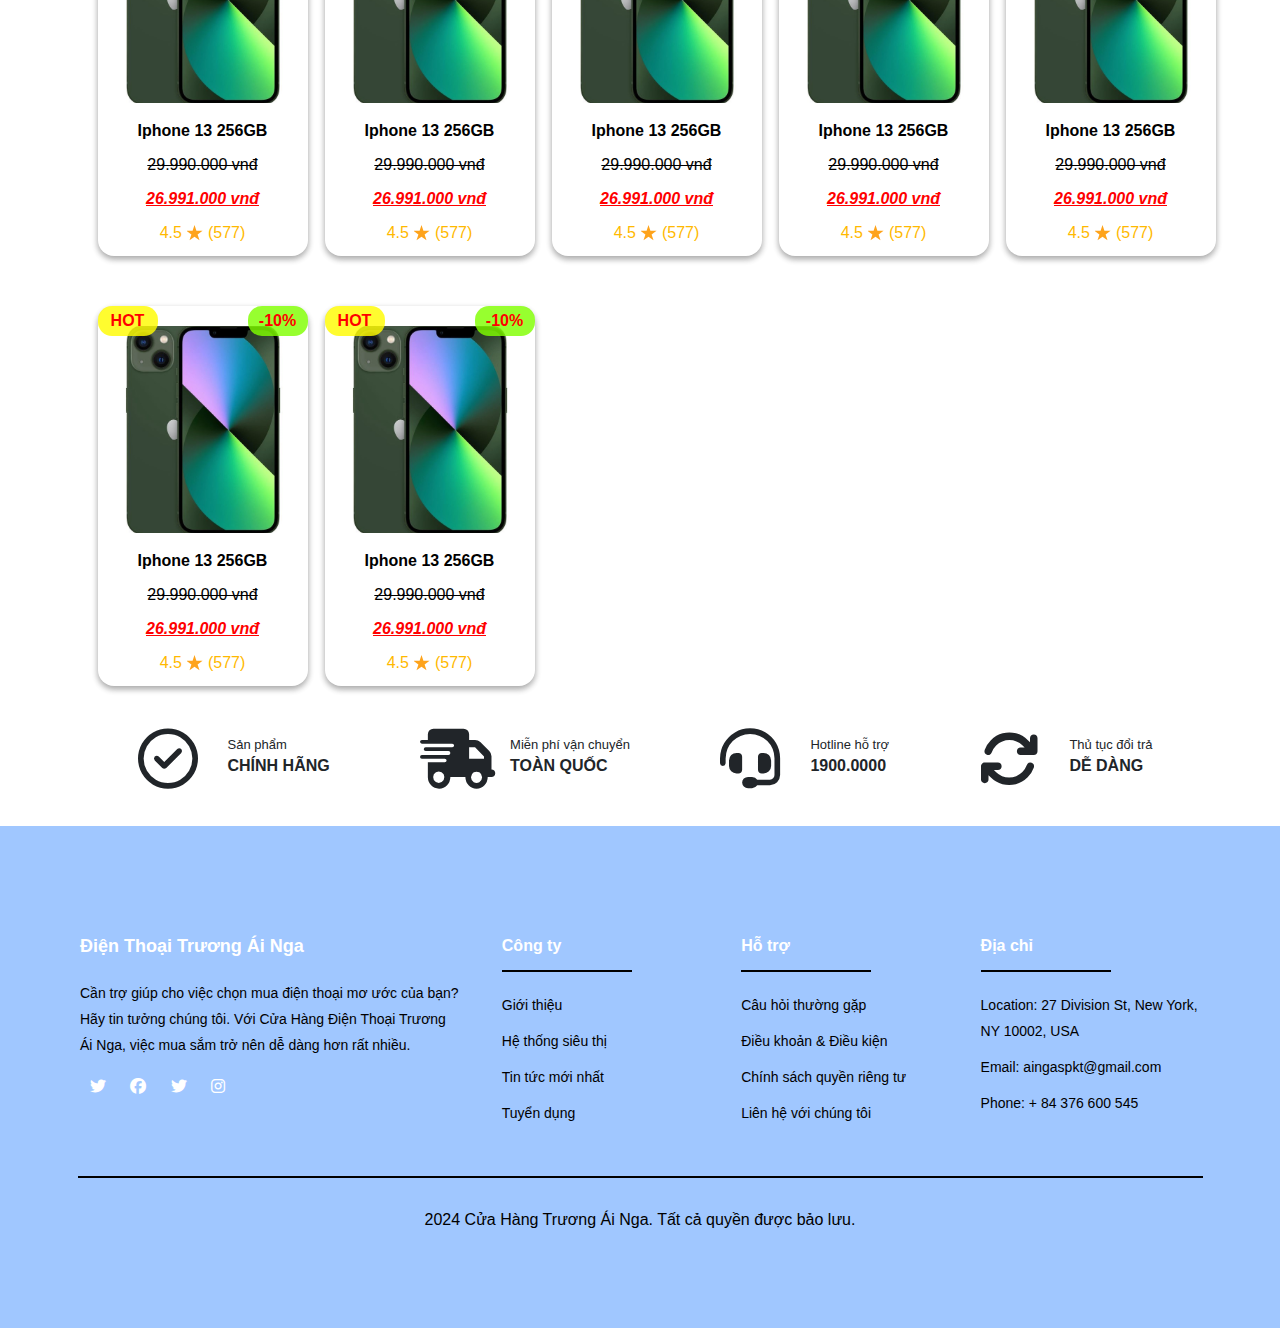
==== commit 234bfd4c: "fit(hero): carousel-controls pc" ====
--- a/index.html
+++ b/index.html
@@ -1,1042 +1,885 @@
 <!DOCTYPE html>
 <html lang="en">
-  <head>
-    <meta charset="UTF-8" />
-    <meta name="viewport" content="width=device-width, initial-scale=1.0" />
-    <meta name="author" content="Trương Ái Nga" />
-    <meta name="description" content="Website bán điện thoại hiện đại." />
-    <meta http-equiv="X-UA-Compatible" content="IE=edge" />
-    <link rel="stylesheet" href="css/reset.css" />
-    <title>Nga Trương Store</title>
-    <link rel="shortcut icon" href="img/favicon.ico" />
-    <link
-      rel="stylesheet"
-      href="https://cdnjs.cloudflare.com/ajax/libs/font-awesome/6.6.0/css/all.min.css"
-    />
-    <link
-      rel="stylesheet"
-      href="https://cdn.jsdelivr.net/npm/bootstrap@4.0.0/dist/css/bootstrap.min.css"
-    />
-    <link rel="stylesheet" href="css/style.css" />
-    <link rel="stylesheet" href="css/responsive.css" />
-    <link rel="stylesheet" href="bootstrap-5.3.3-dist/js/bootstrap.bundle.js" />
-    <link rel="stylesheet" href="bootstrap-5.3.3-dist/css/bootstrap-grid.css" />
-  </head>
-  <body>
-    <header class="header">
-      <!-- First content -->
-      <div class="first-content">
-        <div class="first-content__body">
-          <nav class="first-content__nav container">
-            <ul class="first-content__list" id="navbar__list--pc">
-              <li class="first-content__item first-content__item--active">
-                <a class="navbar__link" href="./" class="first-content__link">
-                  <i class="fa-solid fa-house"></i> Trang chủ
-                </a>
-              </li>
-              <li class="first-content__item">
-                <a
-                  class="navbar__link"
-                  href="introduce.html"
-                  class="first-content__link"
-                >
-                  <i class="fa-regular fa-newspaper"></i> Giới thiệu
-                </a>
-              </li>
-              <li class="first-content__item">
-                <a class="navbar__link" href="#!" class="first-content__link">
-                  <i class="fa-solid fa-store"></i> Hệ thống siêu thị
-                </a>
-              </li>
-              <li class="first-content__item">
-                <a class="navbar__link" href="#!" class="first-content__link">
-                  <i class="fa-solid fa-magnifying-glass"></i> Tra cứu đơn hàng
-                </a>
-              </li>
-              <li class="first-content__item">
-                <a class="navbar__link" href="#!" class="first-content__link">
-                  <i class="fa-solid fa-bell"></i> Thông báo
-                </a>
-              </li>
-              <li class="first-content__item">
-                <a class="navbar__link" href="#!" class="first-content__link">
-                  <i class="fa-solid fa-circle-info"></i> Hỗ trợ
-                </a>
-              </li>
-              <li class="first-content__item">
-                <a
-                  class="navbar__link"
-                  href="/login.html"
-                  class="first-content__link"
-                >
-                  <i class="fa-regular fa-user"></i> Đăng nhập/Đăng ký
-                </a>
-              </li>
-            </ul>
-          </nav>
-        </div>
-      </div>
-
-      <!-- Banner -->
-      <div class="banner">
-        <figure class="banner__img">
-          <img src="./img/banner.png" alt="logo" />
-        </figure>
-      </div>
-
-      <!-- Second content-->
-      <div class="second-content second-content--fixed">
-        <div class="second-content__body container">
-          <nav class="second-content__navbar">
-            <!-- Logo -->
-            <img class="second-content__logo" src="./img/logo.png" alt="logo" />
-
-            <!-- Tìm kiếm -->
-            <div class="second-content__search">
-              <input
-                class="second-content__search-input"
-                type="search"
-                placeholder="Bạn cần tìm kiếm gì?"
-                autocomplete="off"
-              />
-              <button class="second-content__search-button" type="submit">
-                <i class="fa-solid fa-magnifying-glass"></i> Tìm kiếm
-              </button>
-            </div>
-
-            <!-- Contact and Cart -->
-            <div class="second-content__contact-cart">
-              <a href="https://maps.app.goo.gl/LKk9eR9o1LsUBxTz6">
-                <i class="fa-solid fa-location-dot"></i>
-                <span>Định vị cửa hàng</span>
-              </a>
-
-              <a href="">
-                <i class="fa fa-shopping-cart"></i>
-                <span>Giỏ hàng</span>
-              </a>
-            </div>
-          </nav>
-        </div>
-
-        <!-- Tablet & Mobile header -->
-        <div class="mobile-header">
-          <!-- tablet/mobile menu -->
-          <input
-            type="checkbox"
-            name="checkbox"
-            id="checkbox"
-            class="menu-checkbox"
-            hidden
-          />
-          <label for="checkbox" class="menu-header__icon">
-            <i class="fa-solid fa-bars"></i>
-          </label>
-
-          <!-- overlay -->
-          <label for="checkbox" class="menu-overlay"></label>
-
-          <!-- Menu content -->
-          <div class="menu-drawer">
-            <!-- top menu-drawer -->
-            <div class="menu-drawer__top">
-              <!-- logo -->
-              <img class="menu__logo" src="img/logo.png" alt="logo" />
-              <!-- close menu -->
-              <label for="checkbox">
-                <img class="menu__close" src="icon/close-64.svg" alt="close" />
-              </label>
-            </div>
-            <!-- nav mobile -->
-            <ul id="navbar__list--mobile"></ul>
-            <!-- Sử dụng js để copy navbar -->
-            <script>
-              const navPC = document.querySelector("#navbar__list--pc");
-              const navMobile = document.querySelector("#navbar__list--mobile");
-              navMobile.innerHTML = navPC.innerHTML;
-            </script>
-          </div>
-        </div>
-      </div>
-    </header>
-
-    <main class="main">
-      <!-- Hero Section -->
-      <div class="hero">
-        <div class="container">
-          <div class="carousel">
-            <ul class="slides">
-              <input type="radio" name="radio-buttons" id="img-1" checked />
-              <li class="slide-container">
-                <div class="slide-image">
-                  <img src="img/carousel-1.jpg" />
-                </div>
-                <div class="carousel-controls">
-                  <label for="img-3" class="prev-slide"> </label>
-                  <label for="img-2" class="next-slide"> </label>
-                </div>
-              </li>
-              <input type="radio" name="radio-buttons" id="img-2" />
-              <li class="slide-container">
-                <div class="slide-image">
-                  <img src="img/carousel-3.jpg" />
-                </div>
-                <div class="carousel-controls">
-                  <label for="img-1" class="prev-slide"> </label>
-                  <label for="img-3" class="next-slide"> </label>
-                </div>
-              </li>
-              <input type="radio" name="radio-buttons" id="img-3" />
-              <li class="slide-container">
-                <div class="slide-image">
-                  <img src="img/carousel-4.jpg" />
-                </div>
-                <div class="carousel-controls">
-                  <label for="img-2" class="prev-slide"> </label>
-                  <label for="img-1" class="next-slide"> </label>
-                </div>
-              </li>
-              <div class="carousel-dots">
-                <label for="img-1" class="carousel-dot" id="img-dot-1"></label>
-                <label for="img-2" class="carousel-dot" id="img-dot-2"></label>
-                <label for="img-3" class="carousel-dot" id="img-dot-3"></label>
-              </div>
-            </ul>
-          </div>
-        </div>
-      </div>
-
-      <!-- Ads -->
-      <section>
-        <div class="container">
-          <div class="ads">
-            <a href="/index.html" target="_top"
-              ><img src="./img/blackFriday.gif" style="width: 100%"
-            /></a>
-          </div>
-        </div>
-      </section>
-
-      <section class="quick__advertise">
-        <div class="container">
-          <div class="quick-sales">
+
+<head>
+  <meta charset="UTF-8" />
+  <meta name="viewport" content="width=device-width, initial-scale=1.0" />
+  <meta name="author" content="Trương Ái Nga" />
+  <meta name="description" content="Website bán điện thoại hiện đại." />
+  <meta http-equiv="X-UA-Compatible" content="IE=edge" />
+  <link rel="stylesheet" href="css/reset.css" />
+  <title>Nga Trương Store</title>
+  <link rel="shortcut icon" href="img/favicon.ico" />
+  <link rel="stylesheet" href="https://cdnjs.cloudflare.com/ajax/libs/font-awesome/6.6.0/css/all.min.css" />
+  <link rel="stylesheet" href="https://cdn.jsdelivr.net/npm/bootstrap@4.0.0/dist/css/bootstrap.min.css" />
+  <link rel="stylesheet" href="css/style.css" />
+  <link rel="stylesheet" href="css/responsive.css" />
+  <link rel="stylesheet" href="bootstrap-5.3.3-dist/js/bootstrap.bundle.js" />
+  <link rel="stylesheet" href="bootstrap-5.3.3-dist/css/bootstrap-grid.css" />
+</head>
+
+<body>
+  <header class="header">
+    <!-- First content -->
+    <div class="first-content">
+      <div class="first-content__body">
+        <nav class="first-content__nav container">
+          <ul class="first-content__list" id="navbar__list--pc">
+            <li class="first-content__item first-content__item--active">
+              <a class="navbar__link" href="./" class="first-content__link">
+                <i class="fa-solid fa-house"></i> Trang chủ
+              </a>
+            </li>
+            <li class="first-content__item">
+              <a class="navbar__link" href="introduce.html" class="first-content__link">
+                <i class="fa-regular fa-newspaper"></i> Giới thiệu
+              </a>
+            </li>
+            <li class="first-content__item">
+              <a class="navbar__link" href="#!" class="first-content__link">
+                <i class="fa-solid fa-store"></i> Hệ thống siêu thị
+              </a>
+            </li>
+            <li class="first-content__item">
+              <a class="navbar__link" href="#!" class="first-content__link">
+                <i class="fa-solid fa-magnifying-glass"></i> Tra cứu đơn hàng
+              </a>
+            </li>
+            <li class="first-content__item">
+              <a class="navbar__link" href="#!" class="first-content__link">
+                <i class="fa-solid fa-bell"></i> Thông báo
+              </a>
+            </li>
+            <li class="first-content__item">
+              <a class="navbar__link" href="#!" class="first-content__link">
+                <i class="fa-solid fa-circle-info"></i> Hỗ trợ
+              </a>
+            </li>
+            <li class="first-content__item">
+              <a class="navbar__link" href="/login.html" class="first-content__link">
+                <i class="fa-regular fa-user"></i> Đăng nhập/Đăng ký
+              </a>
+            </li>
+          </ul>
+        </nav>
+      </div>
+    </div>
+
+    <!-- Banner -->
+    <div class="banner">
+      <figure class="banner__img">
+        <img src="./img/banner.png" alt="logo" />
+      </figure>
+    </div>
+
+    <!-- Second content-->
+    <div class="second-content second-content--fixed">
+      <div class="second-content__body container">
+        <nav class="second-content__navbar">
+          <!-- Logo -->
+          <img class="second-content__logo" src="./img/logo.png" alt="logo" />
+
+          <!-- Tìm kiếm -->
+          <div class="second-content__search">
+            <input class="second-content__search-input" type="search" placeholder="Bạn cần tìm kiếm gì?"
+              autocomplete="off" />
+            <button class="second-content__search-button" type="submit">
+              <i class="fa-solid fa-magnifying-glass"></i> Tìm kiếm
+            </button>
+          </div>
+
+          <!-- Contact and Cart -->
+          <div class="second-content__contact-cart">
+            <a href="https://maps.app.goo.gl/LKk9eR9o1LsUBxTz6">
+              <i class="fa-solid fa-location-dot"></i>
+              <span>Định vị cửa hàng</span>
+            </a>
+
+            <a href="">
+              <i class="fa fa-shopping-cart"></i>
+              <span>Giỏ hàng</span>
+            </a>
+          </div>
+        </nav>
+      </div>
+
+      <!-- Tablet & Mobile header -->
+      <div class="mobile-header">
+        <!-- tablet/mobile menu -->
+        <input type="checkbox" name="checkbox" id="checkbox" class="menu-checkbox" hidden />
+        <label for="checkbox" class="menu-header__icon">
+          <i class="fa-solid fa-bars"></i>
+        </label>
+
+        <!-- overlay -->
+        <label for="checkbox" class="menu-overlay"></label>
+
+        <!-- Menu content -->
+        <div class="menu-drawer">
+          <!-- top menu-drawer -->
+          <div class="menu-drawer__top">
+            <!-- logo -->
+            <img class="menu__logo" src="img/logo.png" alt="logo" />
+            <!-- close menu -->
+            <label for="checkbox">
+              <img class="menu__close" src="icon/close-64.svg" alt="close" />
+            </label>
+          </div>
+          <!-- nav mobile -->
+          <ul id="navbar__list--mobile"></ul>
+          <!-- Sử dụng js để copy navbar -->
+          <script>
+            const navPC = document.querySelector("#navbar__list--pc");
+            const navMobile = document.querySelector("#navbar__list--mobile");
+            navMobile.innerHTML = navPC.innerHTML;
+          </script>
+        </div>
+      </div>
+    </div>
+  </header>
+
+  <main class="main">
+    <!-- Hero Section -->
+    <div class="hero">
+      <div class="container">
+        <div class="carousel">
+          <ul class="slides">
+            <input type="radio" name="radio-buttons" id="img-1" checked />
+            <li class="slide-container">
+              <div class="slide-image">
+                <img src="img/carousel-1.jpg" />
+              </div>
+              <div class="carousel-controls">
+                <label for="img-3" class="prev-slide">
+                  <span>&lsaquo;</span>
+                </label>
+                <label for="img-2" class="next-slide">
+                  <span>&rsaquo;</span>
+                </label>
+              </div>
+            </li>
+            <input type="radio" name="radio-buttons" id="img-2" />
+            <li class="slide-container">
+              <div class="slide-image">
+                <img src="img/carousel-3.jpg" />
+              </div>
+              <div class="carousel-controls">
+                <label for="img-1" class="prev-slide">
+                  <span>&lsaquo;</span> </label>
+                <label for="img-3" class="next-slide">
+                  <span>&rsaquo;</span>
+                </label>
+              </div>
+            </li>
+            <input type="radio" name="radio-buttons" id="img-3" />
+            <li class="slide-container">
+              <div class="slide-image">
+                <img src="img/carousel-4.jpg" />
+              </div>
+              <div class="carousel-controls">
+                <label for="img-2" class="prev-slide">
+                  <span>&lsaquo;</span>
+                </label>
+                <label for="img-1" class="next-slide">
+                  <span>&rsaquo;</span>
+                </label>
+              </div>
+            </li>
+            <div class="carousel-dots">
+              <label for="img-1" class="carousel-dot" id="img-dot-1"></label>
+              <label for="img-2" class="carousel-dot" id="img-dot-2"></label>
+              <label for="img-3" class="carousel-dot" id="img-dot-3"></label>
+            </div>
+          </ul>
+        </div>
+      </div>
+    </div>
+
+    <!-- Ads -->
+    <section>
+      <div class="container">
+        <div class="ads">
+          <a href="/index.html" target="_top"><img src="./img/blackFriday.gif" style="width: 100%" /></a>
+        </div>
+      </div>
+    </section>
+
+    <section class="quick__advertise">
+      <div class="container">
+        <div class="quick-sales">
+          <div class="item">
+            <a href="#!" target="_blank">
+              <img src="./img/sale-1.jpg" title="Siêu Sale Đặc Biệt " alt="Siêu Sale Đặc Biệt " />
+            </a>
+          </div>
+          <div class="item">
+            <a href="#!" target="_blank">
+              <img src="./img/sale-2.gif" title="Siêu Sale Đặc Biệt " alt="Siêu Sale Đặc Biệt " />
+            </a>
+          </div>
+          <div class="item">
+            <a href="#!" target="_blank">
+              <img src="https://static2-images.vnncdn.net/files/publish/2022/10/5/iphone-ifold-1081.gif"
+                title="iphone gập" alt="iphone gập" />
+            </a>
+          </div>
+          <div class="item">
+            <a href="#!" target="_blank">
+              <img src="./img/s23-ultra.gif" title="Galaxy S23 Ultra" alt="Galaxy S23 Ultra" />
+            </a>
+          </div>
+        </div>
+      </div>
+    </section>
+
+    <!-- Flash sales -->
+    <section class="flash-sales">
+      <div class="container">
+        <div class="flash-sales__content">
+          <div class="top">
+            <h3>
+              F<i class="fa-solid fa-bolt-lightning"></i>ASH SALE ONLINE
+            </h3>
+            <div class="timer">
+              <strong> 8 </strong><strong> 5 </strong><span> : </span><strong> 5 </strong><strong> 3 </strong><span> :
+              </span><strong> 5 </strong><strong> 6 </strong>
+            </div>
+          </div>
+          <div class="body">
+            <div class="lr-item">
+              <!-- item-1 -->
+              <div class="item">
+                <div class="icon">
+                  <div class="sticker hot">HOT</div>
+                  <div class="sticker sale">-10%</div>
+                </div>
+                <a href="/dtdd/iphone-13?utm_recommendation=1" class="main-contain"
+                  data-name="Điện thoại iPhone 13 128GB">
+                  <div class="item-img">
+                    <img class="lazyloaded" alt="iPhone 13 128GB" src="./img/iphone-13.jpg" />
+                  </div>
+                  <div class="detail">
+                    <p class="title">Iphone 13 256GB</p>
+                    <div class="price">
+                      <p class="origin-price">29.990.000 vnđ</p>
+                      <p class="sale-price">26.991.000 vnđ</p>
+                    </div>
+                    <div class="rating">
+                      <span>4.5</span>
+                      <img src="./icon/star.svg" alt="star" />
+                      <i class="iconnewglobal-vote"></i>(577)
+                    </div>
+                  </div>
+                </a>
+              </div>
+              <!-- item-2 -->
+              <div class="item">
+                <div class="icon">
+                  <div class="sticker hot">HOT</div>
+                  <div class="sticker sale">-10%</div>
+                </div>
+                <a href="/dtdd/iphone-13?utm_recommendation=1" class="main-contain"
+                  data-name="Điện thoại iPhone 13 128GB">
+                  <div class="item-img">
+                    <img class="lazyloaded" alt="iPhone 13 128GB" src="./img/iphone-13.jpg" />
+                  </div>
+                  <div class="detail">
+                    <p class="title">Iphone 13 256GB</p>
+                    <div class="price">
+                      <p class="origin-price">29.990.000 vnđ</p>
+                      <p class="sale-price">26.991.000 vnđ</p>
+                    </div>
+                    <div class="rating">
+                      <span>4.5</span>
+                      <img src="./icon/star.svg" alt="star" />
+                      <i class="iconnewglobal-vote"></i>(577)
+                    </div>
+                  </div>
+                </a>
+              </div>
+              <!-- item-3 -->
+              <div class="item">
+                <div class="icon">
+                  <div class="sticker hot">HOT</div>
+                  <div class="sticker sale">-10%</div>
+                </div>
+                <a href="/dtdd/iphone-13?utm_recommendation=1" class="main-contain"
+                  data-name="Điện thoại iPhone 13 128GB">
+                  <div class="item-img">
+                    <img class="lazyloaded" alt="iPhone 13 128GB" src="./img/iphone-13.jpg" />
+                  </div>
+                  <div class="detail">
+                    <p class="title">Iphone 13 256GB</p>
+                    <div class="price">
+                      <p class="origin-price">29.990.000 vnđ</p>
+                      <p class="sale-price">26.991.000 vnđ</p>
+                    </div>
+                    <div class="rating">
+                      <span>4.5</span>
+                      <img src="./icon/star.svg" alt="star" />
+                      <i class="iconnewglobal-vote"></i>(577)
+                    </div>
+                  </div>
+                </a>
+              </div>
+              <!-- item-4 -->
+              <div class="item">
+                <div class="icon">
+                  <div class="sticker hot">HOT</div>
+                  <div class="sticker sale">-10%</div>
+                </div>
+                <a href="/dtdd/iphone-13?utm_recommendation=1" class="main-contain"
+                  data-name="Điện thoại iPhone 13 128GB">
+                  <div class="item-img">
+                    <img class="lazyloaded" alt="iPhone 13 128GB" src="./img/iphone-13.jpg" />
+                  </div>
+                  <div class="detail">
+                    <p class="title">Iphone 13 256GB</p>
+                    <div class="price">
+                      <p class="origin-price">29.990.000 vnđ</p>
+                      <p class="sale-price">26.991.000 vnđ</p>
+                    </div>
+                    <div class="rating">
+                      <span>4.5</span>
+                      <img src="./icon/star.svg" alt="star" />
+                      <i class="iconnewglobal-vote"></i>(577)
+                    </div>
+                  </div>
+                </a>
+              </div>
+              <!-- item-5 -->
+              <div class="item">
+                <div class="icon">
+                  <div class="sticker hot">HOT</div>
+                  <div class="sticker sale">-10%</div>
+                </div>
+                <a href="/dtdd/iphone-13?utm_recommendation=1" class="main-contain"
+                  data-name="Điện thoại iPhone 13 128GB">
+                  <div class="item-img">
+                    <img class="lazyloaded" alt="iPhone 13 128GB" src="./img/iphone-13.jpg" />
+                  </div>
+                  <div class="detail">
+                    <p class="title">Iphone 13 256GB</p>
+                    <div class="price">
+                      <p class="origin-price">29.990.000 vnđ</p>
+                      <p class="sale-price">26.991.000 vnđ</p>
+                    </div>
+                    <div class="rating">
+                      <span>4.5</span>
+                      <img src="./icon/star.svg" alt="star" />
+                      <i class="iconnewglobal-vote"></i>(577)
+                    </div>
+                  </div>
+                </a>
+              </div>
+              <!-- item-6 -->
+              <div class="item">
+                <div class="icon">
+                  <div class="sticker hot">HOT</div>
+                  <div class="sticker sale">-10%</div>
+                </div>
+                <a href="/dtdd/iphone-13?utm_recommendation=1" class="main-contain"
+                  data-name="Điện thoại iPhone 13 128GB">
+                  <div class="item-img">
+                    <img class="lazyloaded" alt="iPhone 13 128GB" src="./img/iphone-13.jpg" />
+                  </div>
+                  <div class="detail">
+                    <p class="title">Iphone 13 256GB</p>
+                    <div class="price">
+                      <p class="origin-price">29.990.000 vnđ</p>
+                      <p class="sale-price">26.991.000 vnđ</p>
+                    </div>
+                    <div class="rating">
+                      <span>4.5</span>
+                      <img src="./icon/star.svg" alt="star" />
+                      <i class="iconnewglobal-vote"></i>(577)
+                    </div>
+                  </div>
+                </a>
+              </div>
+              <!-- item-7 -->
+              <div class="item">
+                <div class="icon">
+                  <div class="sticker hot">HOT</div>
+                  <div class="sticker sale">-10%</div>
+                </div>
+                <a href="/dtdd/iphone-13?utm_recommendation=1" class="main-contain"
+                  data-name="Điện thoại iPhone 13 128GB">
+                  <div class="item-img">
+                    <img class="lazyloaded" alt="iPhone 13 128GB" src="./img/iphone-13.jpg" />
+                  </div>
+                  <div class="detail">
+                    <p class="title">Iphone 13 256GB</p>
+                    <div class="price">
+                      <p class="origin-price">29.990.000 vnđ</p>
+                      <p class="sale-price">26.991.000 vnđ</p>
+                    </div>
+                    <div class="rating">
+                      <span>4.5</span>
+                      <img src="./icon/star.svg" alt="star" />
+                      <i class="iconnewglobal-vote"></i>(577)
+                    </div>
+                  </div>
+                </a>
+              </div>
+              <!-- item-8 -->
+              <div class="item">
+                <div class="icon">
+                  <div class="sticker hot">HOT</div>
+                  <div class="sticker sale">-10%</div>
+                </div>
+                <a href="/dtdd/iphone-13?utm_recommendation=1" class="main-contain"
+                  data-name="Điện thoại iPhone 13 128GB">
+                  <div class="item-img">
+                    <img class="lazyloaded" alt="iPhone 13 128GB" src="./img/iphone-13.jpg" />
+                  </div>
+                  <div class="detail">
+                    <p class="title">Iphone 13 256GB</p>
+                    <div class="price">
+                      <p class="origin-price">29.990.000 vnđ</p>
+                      <p class="sale-price">26.991.000 vnđ</p>
+                    </div>
+                    <div class="rating">
+                      <span>4.5</span>
+                      <img src="./icon/star.svg" alt="star" />
+                      <i class="iconnewglobal-vote"></i>(577)
+                    </div>
+                  </div>
+                </a>
+              </div>
+              <!-- item-9 -->
+              <div class="item">
+                <div class="icon">
+                  <div class="sticker hot">HOT</div>
+                  <div class="sticker sale">-10%</div>
+                </div>
+                <a href="/dtdd/iphone-13?utm_recommendation=1" class="main-contain"
+                  data-name="Điện thoại iPhone 13 128GB">
+                  <div class="item-img">
+                    <img class="lazyloaded" alt="iPhone 13 128GB" src="./img/iphone-13.jpg" />
+                  </div>
+                  <div class="detail">
+                    <p class="title">Iphone 13 256GB</p>
+                    <div class="price">
+                      <p class="origin-price">29.990.000 vnđ</p>
+                      <p class="sale-price">26.991.000 vnđ</p>
+                    </div>
+                    <div class="rating">
+                      <span>4.5</span>
+                      <img src="./icon/star.svg" alt="star" />
+                      <i class="iconnewglobal-vote"></i>(577)
+                    </div>
+                  </div>
+                </a>
+              </div>
+              <!-- item-10 -->
+              <div class="item">
+                <div class="icon">
+                  <div class="sticker hot">HOT</div>
+                  <div class="sticker sale">-10%</div>
+                </div>
+                <a href="/dtdd/iphone-13?utm_recommendation=1" class="main-contain"
+                  data-name="Điện thoại iPhone 13 128GB">
+                  <div class="item-img">
+                    <img class="lazyloaded" alt="iPhone 13 128GB" src="./img/iphone-13.jpg" />
+                  </div>
+                  <div class="detail">
+                    <p class="title">Iphone 13 256GB</p>
+                    <div class="price">
+                      <p class="origin-price">29.990.000 vnđ</p>
+                      <p class="sale-price">26.991.000 vnđ</p>
+                    </div>
+                    <div class="rating">
+                      <span>4.5</span>
+                      <img src="./icon/star.svg" alt="star" />
+                      <i class="iconnewglobal-vote"></i>(577)
+                    </div>
+                  </div>
+                </a>
+              </div>
+              <!-- item-11 -->
+              <div class="item">
+                <div class="icon">
+                  <div class="sticker hot">HOT</div>
+                  <div class="sticker sale">-10%</div>
+                </div>
+                <a href="/dtdd/iphone-13?utm_recommendation=1" class="main-contain"
+                  data-name="Điện thoại iPhone 13 128GB">
+                  <div class="item-img">
+                    <img class="lazyloaded" alt="iPhone 13 128GB" src="./img/iphone-13.jpg" />
+                  </div>
+                  <div class="detail">
+                    <p class="title">Iphone 13 256GB</p>
+                    <div class="price">
+                      <p class="origin-price">29.990.000 vnđ</p>
+                      <p class="sale-price">26.991.000 vnđ</p>
+                    </div>
+                    <div class="rating">
+                      <span>4.5</span>
+                      <img src="./icon/star.svg" alt="star" />
+                      <i class="iconnewglobal-vote"></i>(577)
+                    </div>
+                  </div>
+                </a>
+              </div>
+              <!-- item-12 -->
+              <div class="item">
+                <div class="icon">
+                  <div class="sticker hot">HOT</div>
+                  <div class="sticker sale">-10%</div>
+                </div>
+                <a href="/dtdd/iphone-13?utm_recommendation=1" class="main-contain"
+                  data-name="Điện thoại iPhone 13 128GB">
+                  <div class="item-img">
+                    <img class="lazyloaded" alt="iPhone 13 128GB" src="./img/iphone-13.jpg" />
+                  </div>
+                  <div class="detail">
+                    <p class="title">Iphone 13 256GB</p>
+                    <div class="price">
+                      <p class="origin-price">29.990.000 vnđ</p>
+                      <p class="sale-price">26.991.000 vnđ</p>
+                    </div>
+                    <div class="rating">
+                      <span>4.5</span>
+                      <img src="./icon/star.svg" alt="star" />
+                      <i class="iconnewglobal-vote"></i>(577)
+                    </div>
+                  </div>
+                </a>
+              </div>
+            </div>
+          </div>
+        </div>
+      </div>
+    </section>
+
+    <!-- Brands content -->
+    <section>
+      <div class="container">
+        <div class="brands__content">
+          <div>
+            <p>Dành cho bạn</p>
+          </div>
+          <div class="list-brand">
             <div class="item">
-              <a href="#!" target="_blank">
-                <img
-                  src="./img/sale-1.jpg"
-                  title="Siêu Sale Đặc Biệt "
-                  alt="Siêu Sale Đặc Biệt "
-                />
+              <a href="#!" target="_self" class="brand"><img src="./img/iphone.webp" alt="Apple" loading="lazy" />
               </a>
             </div>
             <div class="item">
-              <a href="#!" target="_blank">
-                <img
-                  src="./img/sale-2.gif"
-                  title="Siêu Sale Đặc Biệt "
-                  alt="Siêu Sale Đặc Biệt "
-                />
+              <a href="#!" target="_self" class="brand"><img src="./img/samsung.webp" alt="Samsung" loading="lazy" />
               </a>
             </div>
             <div class="item">
-              <a href="#!" target="_blank">
-                <img
-                  src="https://static2-images.vnncdn.net/files/publish/2022/10/5/iphone-ifold-1081.gif"
-                  title="iphone gập"
-                  alt="iphone gập"
-                />
+              <a href="#!" target="_self" class="brand"><img src="./img/xiaomi.webp" alt="Xiaomi" loading="lazy" />
               </a>
             </div>
             <div class="item">
-              <a href="#!" target="_blank">
-                <img
-                  src="./img/s23-ultra.gif"
-                  title="Galaxy S23 Ultra"
-                  alt="Galaxy S23 Ultra"
-                />
-              </a>
-            </div>
-          </div>
-        </div>
-      </section>
-
-      <!-- Flash sales -->
-      <section class="flash-sales">
-        <div class="container">
-          <div class="flash-sales__content">
-            <div class="top">
-              <h3>
-                F<i class="fa-solid fa-bolt-lightning"></i>ASH SALE ONLINE
-              </h3>
-              <div class="timer">
-                <strong> 8 </strong><strong> 5 </strong><span> : </span
-                ><strong> 5 </strong><strong> 3 </strong><span> : </span
-                ><strong> 5 </strong><strong> 6 </strong>
-              </div>
-            </div>
-            <div class="body">
-              <div class="lr-item">
-                <!-- item-1 -->
-                <div class="item">
-                  <div class="icon">
-                    <div class="sticker hot">HOT</div>
-                    <div class="sticker sale">-10%</div>
-                  </div>
-                  <a
-                    href="/dtdd/iphone-13?utm_recommendation=1"
-                    class="main-contain"
-                    data-name="Điện thoại iPhone 13 128GB"
-                  >
-                    <div class="item-img">
-                      <img
-                        class="lazyloaded"
-                        alt="iPhone 13 128GB"
-                        src="./img/iphone-13.jpg"
-                      />
-                    </div>
-                    <div class="detail">
-                      <p class="title">Iphone 13 256GB</p>
-                      <div class="price">
-                        <p class="origin-price">29.990.000 vnđ</p>
-                        <p class="sale-price">26.991.000 vnđ</p>
-                      </div>
-                      <div class="rating">
-                        <span>4.5</span>
-                        <img src="./icon/star.svg" alt="star" />
-                        <i class="iconnewglobal-vote"></i>(577)
-                      </div>
-                    </div>
-                  </a>
-                </div>
-                <!-- item-2 -->
-                <div class="item">
-                  <div class="icon">
-                    <div class="sticker hot">HOT</div>
-                    <div class="sticker sale">-10%</div>
-                  </div>
-                  <a
-                    href="/dtdd/iphone-13?utm_recommendation=1"
-                    class="main-contain"
-                    data-name="Điện thoại iPhone 13 128GB"
-                  >
-                    <div class="item-img">
-                      <img
-                        class="lazyloaded"
-                        alt="iPhone 13 128GB"
-                        src="./img/iphone-13.jpg"
-                      />
-                    </div>
-                    <div class="detail">
-                      <p class="title">Iphone 13 256GB</p>
-                      <div class="price">
-                        <p class="origin-price">29.990.000 vnđ</p>
-                        <p class="sale-price">26.991.000 vnđ</p>
-                      </div>
-                      <div class="rating">
-                        <span>4.5</span>
-                        <img src="./icon/star.svg" alt="star" />
-                        <i class="iconnewglobal-vote"></i>(577)
-                      </div>
-                    </div>
-                  </a>
-                </div>
-                <!-- item-3 -->
-                <div class="item">
-                  <div class="icon">
-                    <div class="sticker hot">HOT</div>
-                    <div class="sticker sale">-10%</div>
-                  </div>
-                  <a
-                    href="/dtdd/iphone-13?utm_recommendation=1"
-                    class="main-contain"
-                    data-name="Điện thoại iPhone 13 128GB"
-                  >
-                    <div class="item-img">
-                      <img
-                        class="lazyloaded"
-                        alt="iPhone 13 128GB"
-                        src="./img/iphone-13.jpg"
-                      />
-                    </div>
-                    <div class="detail">
-                      <p class="title">Iphone 13 256GB</p>
-                      <div class="price">
-                        <p class="origin-price">29.990.000 vnđ</p>
-                        <p class="sale-price">26.991.000 vnđ</p>
-                      </div>
-                      <div class="rating">
-                        <span>4.5</span>
-                        <img src="./icon/star.svg" alt="star" />
-                        <i class="iconnewglobal-vote"></i>(577)
-                      </div>
-                    </div>
-                  </a>
-                </div>
-                <!-- item-4 -->
-                <div class="item">
-                  <div class="icon">
-                    <div class="sticker hot">HOT</div>
-                    <div class="sticker sale">-10%</div>
-                  </div>
-                  <a
-                    href="/dtdd/iphone-13?utm_recommendation=1"
-                    class="main-contain"
-                    data-name="Điện thoại iPhone 13 128GB"
-                  >
-                    <div class="item-img">
-                      <img
-                        class="lazyloaded"
-                        alt="iPhone 13 128GB"
-                        src="./img/iphone-13.jpg"
-                      />
-                    </div>
-                    <div class="detail">
-                      <p class="title">Iphone 13 256GB</p>
-                      <div class="price">
-                        <p class="origin-price">29.990.000 vnđ</p>
-                        <p class="sale-price">26.991.000 vnđ</p>
-                      </div>
-                      <div class="rating">
-                        <span>4.5</span>
-                        <img src="./icon/star.svg" alt="star" />
-                        <i class="iconnewglobal-vote"></i>(577)
-                      </div>
-                    </div>
-                  </a>
-                </div>
-                <!-- item-5 -->
-                <div class="item">
-                  <div class="icon">
-                    <div class="sticker hot">HOT</div>
-                    <div class="sticker sale">-10%</div>
-                  </div>
-                  <a
-                    href="/dtdd/iphone-13?utm_recommendation=1"
-                    class="main-contain"
-                    data-name="Điện thoại iPhone 13 128GB"
-                  >
-                    <div class="item-img">
-                      <img
-                        class="lazyloaded"
-                        alt="iPhone 13 128GB"
-                        src="./img/iphone-13.jpg"
-                      />
-                    </div>
-                    <div class="detail">
-                      <p class="title">Iphone 13 256GB</p>
-                      <div class="price">
-                        <p class="origin-price">29.990.000 vnđ</p>
-                        <p class="sale-price">26.991.000 vnđ</p>
-                      </div>
-                      <div class="rating">
-                        <span>4.5</span>
-                        <img src="./icon/star.svg" alt="star" />
-                        <i class="iconnewglobal-vote"></i>(577)
-                      </div>
-                    </div>
-                  </a>
-                </div>
-                <!-- item-6 -->
-                <div class="item">
-                  <div class="icon">
-                    <div class="sticker hot">HOT</div>
-                    <div class="sticker sale">-10%</div>
-                  </div>
-                  <a
-                    href="/dtdd/iphone-13?utm_recommendation=1"
-                    class="main-contain"
-                    data-name="Điện thoại iPhone 13 128GB"
-                  >
-                    <div class="item-img">
-                      <img
-                        class="lazyloaded"
-                        alt="iPhone 13 128GB"
-                        src="./img/iphone-13.jpg"
-                      />
-                    </div>
-                    <div class="detail">
-                      <p class="title">Iphone 13 256GB</p>
-                      <div class="price">
-                        <p class="origin-price">29.990.000 vnđ</p>
-                        <p class="sale-price">26.991.000 vnđ</p>
-                      </div>
-                      <div class="rating">
-                        <span>4.5</span>
-                        <img src="./icon/star.svg" alt="star" />
-                        <i class="iconnewglobal-vote"></i>(577)
-                      </div>
-                    </div>
-                  </a>
-                </div>
-                <!-- item-7 -->
-                <div class="item">
-                  <div class="icon">
-                    <div class="sticker hot">HOT</div>
-                    <div class="sticker sale">-10%</div>
-                  </div>
-                  <a
-                    href="/dtdd/iphone-13?utm_recommendation=1"
-                    class="main-contain"
-                    data-name="Điện thoại iPhone 13 128GB"
-                  >
-                    <div class="item-img">
-                      <img
-                        class="lazyloaded"
-                        alt="iPhone 13 128GB"
-                        src="./img/iphone-13.jpg"
-                      />
-                    </div>
-                    <div class="detail">
-                      <p class="title">Iphone 13 256GB</p>
-                      <div class="price">
-                        <p class="origin-price">29.990.000 vnđ</p>
-                        <p class="sale-price">26.991.000 vnđ</p>
-                      </div>
-                      <div class="rating">
-                        <span>4.5</span>
-                        <img src="./icon/star.svg" alt="star" />
-                        <i class="iconnewglobal-vote"></i>(577)
-                      </div>
-                    </div>
-                  </a>
-                </div>
-                <!-- item-8 -->
-                <div class="item">
-                  <div class="icon">
-                    <div class="sticker hot">HOT</div>
-                    <div class="sticker sale">-10%</div>
-                  </div>
-                  <a
-                    href="/dtdd/iphone-13?utm_recommendation=1"
-                    class="main-contain"
-                    data-name="Điện thoại iPhone 13 128GB"
-                  >
-                    <div class="item-img">
-                      <img
-                        class="lazyloaded"
-                        alt="iPhone 13 128GB"
-                        src="./img/iphone-13.jpg"
-                      />
-                    </div>
-                    <div class="detail">
-                      <p class="title">Iphone 13 256GB</p>
-                      <div class="price">
-                        <p class="origin-price">29.990.000 vnđ</p>
-                        <p class="sale-price">26.991.000 vnđ</p>
-                      </div>
-                      <div class="rating">
-                        <span>4.5</span>
-                        <img src="./icon/star.svg" alt="star" />
-                        <i class="iconnewglobal-vote"></i>(577)
-                      </div>
-                    </div>
-                  </a>
-                </div>
-                <!-- item-9 -->
-                <div class="item">
-                  <div class="icon">
-                    <div class="sticker hot">HOT</div>
-                    <div class="sticker sale">-10%</div>
-                  </div>
-                  <a
-                    href="/dtdd/iphone-13?utm_recommendation=1"
-                    class="main-contain"
-                    data-name="Điện thoại iPhone 13 128GB"
-                  >
-                    <div class="item-img">
-                      <img
-                        class="lazyloaded"
-                        alt="iPhone 13 128GB"
-                        src="./img/iphone-13.jpg"
-                      />
-                    </div>
-                    <div class="detail">
-                      <p class="title">Iphone 13 256GB</p>
-                      <div class="price">
-                        <p class="origin-price">29.990.000 vnđ</p>
-                        <p class="sale-price">26.991.000 vnđ</p>
-                      </div>
-                      <div class="rating">
-                        <span>4.5</span>
-                        <img src="./icon/star.svg" alt="star" />
-                        <i class="iconnewglobal-vote"></i>(577)
-                      </div>
-                    </div>
-                  </a>
-                </div>
-                <!-- item-10 -->
-                <div class="item">
-                  <div class="icon">
-                    <div class="sticker hot">HOT</div>
-                    <div class="sticker sale">-10%</div>
-                  </div>
-                  <a
-                    href="/dtdd/iphone-13?utm_recommendation=1"
-                    class="main-contain"
-                    data-name="Điện thoại iPhone 13 128GB"
-                  >
-                    <div class="item-img">
-                      <img
-                        class="lazyloaded"
-                        alt="iPhone 13 128GB"
-                        src="./img/iphone-13.jpg"
-                      />
-                    </div>
-                    <div class="detail">
-                      <p class="title">Iphone 13 256GB</p>
-                      <div class="price">
-                        <p class="origin-price">29.990.000 vnđ</p>
-                        <p class="sale-price">26.991.000 vnđ</p>
-                      </div>
-                      <div class="rating">
-                        <span>4.5</span>
-                        <img src="./icon/star.svg" alt="star" />
-                        <i class="iconnewglobal-vote"></i>(577)
-                      </div>
-                    </div>
-                  </a>
-                </div>
-                <!-- item-11 -->
-                <div class="item">
-                  <div class="icon">
-                    <div class="sticker hot">HOT</div>
-                    <div class="sticker sale">-10%</div>
-                  </div>
-                  <a
-                    href="/dtdd/iphone-13?utm_recommendation=1"
-                    class="main-contain"
-                    data-name="Điện thoại iPhone 13 128GB"
-                  >
-                    <div class="item-img">
-                      <img
-                        class="lazyloaded"
-                        alt="iPhone 13 128GB"
-                        src="./img/iphone-13.jpg"
-                      />
-                    </div>
-                    <div class="detail">
-                      <p class="title">Iphone 13 256GB</p>
-                      <div class="price">
-                        <p class="origin-price">29.990.000 vnđ</p>
-                        <p class="sale-price">26.991.000 vnđ</p>
-                      </div>
-                      <div class="rating">
-                        <span>4.5</span>
-                        <img src="./icon/star.svg" alt="star" />
-                        <i class="iconnewglobal-vote"></i>(577)
-                      </div>
-                    </div>
-                  </a>
-                </div>
-                <!-- item-12 -->
-                <div class="item">
-                  <div class="icon">
-                    <div class="sticker hot">HOT</div>
-                    <div class="sticker sale">-10%</div>
-                  </div>
-                  <a
-                    href="/dtdd/iphone-13?utm_recommendation=1"
-                    class="main-contain"
-                    data-name="Điện thoại iPhone 13 128GB"
-                  >
-                    <div class="item-img">
-                      <img
-                        class="lazyloaded"
-                        alt="iPhone 13 128GB"
-                        src="./img/iphone-13.jpg"
-                      />
-                    </div>
-                    <div class="detail">
-                      <p class="title">Iphone 13 256GB</p>
-                      <div class="price">
-                        <p class="origin-price">29.990.000 vnđ</p>
-                        <p class="sale-price">26.991.000 vnđ</p>
-                      </div>
-                      <div class="rating">
-                        <span>4.5</span>
-                        <img src="./icon/star.svg" alt="star" />
-                        <i class="iconnewglobal-vote"></i>(577)
-                      </div>
-                    </div>
-                  </a>
-                </div>
-              </div>
-            </div>
-          </div>
-        </div>
-      </section>
-
-      <!-- Brands content -->
-      <section>
-        <div class="container">
-          <div class="brands__content">
-            <div><p>Dành cho bạn</p></div>
-            <div class="list-brand">
-              <div class="item">
-                <a href="#!" target="_self" class="brand"
-                  ><img src="./img/iphone.webp" alt="Apple" loading="lazy" />
-                </a>
-              </div>
-              <div class="item">
-                <a href="#!" target="_self" class="brand"
-                  ><img src="./img/samsung.webp" alt="Samsung" loading="lazy" />
-                </a>
-              </div>
-              <div class="item">
-                <a href="#!" target="_self" class="brand"
-                  ><img src="./img/xiaomi.webp" alt="Xiaomi" loading="lazy" />
-                </a>
-              </div>
-              <div class="item">
-                <a href="#!" target="_self" class="brand"
-                  ><img src="./img/oppo.webp" alt="OPPO" loading="lazy" />
-                </a>
-              </div>
-              <div class="item">
-                <a href="#!" target="_self" class="brand"
-                  ><img src="./img/realme.webp" alt="realme" loading="lazy" />
-                </a>
-              </div>
-            </div>
-          </div>
-
-          <!-- List item -->
-          <div class="list-item">
-            <!-- item-1 -->
+              <a href="#!" target="_self" class="brand"><img src="./img/oppo.webp" alt="OPPO" loading="lazy" />
+              </a>
+            </div>
             <div class="item">
-              <div class="icon">
-                <div class="sticker hot">HOT</div>
-                <div class="sticker sale">-10%</div>
-              </div>
-              <a
-                href="/dtdd/iphone-13?utm_recommendation=1"
-                class="main-contain"
-                data-name="Điện thoại iPhone 13 128GB"
-              >
-                <div class="item-img">
-                  <img
-                    class="lazyloaded"
-                    alt="iPhone 13 128GB"
-                    src="./img/iphone-13.jpg"
-                  />
-                </div>
-                <div class="detail">
-                  <p class="title">Iphone 13 256GB</p>
-                  <div class="price">
-                    <p class="origin-price">29.990.000 vnđ</p>
-                    <p class="sale-price">26.991.000 vnđ</p>
-                  </div>
-                  <div class="rating">
-                    <span>4.5</span> <img src="./icon/star.svg" alt="star" />
-                    <i class="iconnewglobal-vote"></i>(577)
-                  </div>
-                </div>
-              </a>
-            </div>
-            <!-- item-1 -->
-            <div class="item">
-              <div class="icon">
-                <div class="sticker hot">HOT</div>
-                <div class="sticker sale">-10%</div>
-              </div>
-              <a
-                href="/dtdd/iphone-13?utm_recommendation=1"
-                class="main-contain"
-                data-name="Điện thoại iPhone 13 128GB"
-              >
-                <div class="item-img">
-                  <img
-                    class="lazyloaded"
-                    alt="iPhone 13 128GB"
-                    src="./img/iphone-13.jpg"
-                  />
-                </div>
-                <div class="detail">
-                  <p class="title">Iphone 13 256GB</p>
-                  <div class="price">
-                    <p class="origin-price">29.990.000 vnđ</p>
-                    <p class="sale-price">26.991.000 vnđ</p>
-                  </div>
-                  <div class="rating">
-                    <span>4.5</span> <img src="./icon/star.svg" alt="star" />
-                    <i class="iconnewglobal-vote"></i>(577)
-                  </div>
-                </div>
-              </a>
-            </div>
-            <!-- item-1 -->
-            <div class="item">
-              <div class="icon">
-                <div class="sticker hot">HOT</div>
-                <div class="sticker sale">-10%</div>
-              </div>
-              <a
-                href="/dtdd/iphone-13?utm_recommendation=1"
-                class="main-contain"
-                data-name="Điện thoại iPhone 13 128GB"
-              >
-                <div class="item-img">
-                  <img
-                    class="lazyloaded"
-                    alt="iPhone 13 128GB"
-                    src="./img/iphone-13.jpg"
-                  />
-                </div>
-                <div class="detail">
-                  <p class="title">Iphone 13 256GB</p>
-                  <div class="price">
-                    <p class="origin-price">29.990.000 vnđ</p>
-                    <p class="sale-price">26.991.000 vnđ</p>
-                  </div>
-                  <div class="rating">
-                    <span>4.5</span> <img src="./icon/star.svg" alt="star" />
-                    <i class="iconnewglobal-vote"></i>(577)
-                  </div>
-                </div>
-              </a>
-            </div>
-            <!-- item-1 -->
-            <div class="item">
-              <div class="icon">
-                <div class="sticker hot">HOT</div>
-                <div class="sticker sale">-10%</div>
-              </div>
-              <a
-                href="/dtdd/iphone-13?utm_recommendation=1"
-                class="main-contain"
-                data-name="Điện thoại iPhone 13 128GB"
-              >
-                <div class="item-img">
-                  <img
-                    class="lazyloaded"
-                    alt="iPhone 13 128GB"
-                    src="./img/iphone-13.jpg"
-                  />
-                </div>
-                <div class="detail">
-                  <p class="title">Iphone 13 256GB</p>
-                  <div class="price">
-                    <p class="origin-price">29.990.000 vnđ</p>
-                    <p class="sale-price">26.991.000 vnđ</p>
-                  </div>
-                  <div class="rating">
-                    <span>4.5</span> <img src="./icon/star.svg" alt="star" />
-                    <i class="iconnewglobal-vote"></i>(577)
-                  </div>
-                </div>
-              </a>
-            </div>
-            <!-- item-1 -->
-            <div class="item">
-              <div class="icon">
-                <div class="sticker hot">HOT</div>
-                <div class="sticker sale">-10%</div>
-              </div>
-              <a
-                href="/dtdd/iphone-13?utm_recommendation=1"
-                class="main-contain"
-                data-name="Điện thoại iPhone 13 128GB"
-              >
-                <div class="item-img">
-                  <img
-                    class="lazyloaded"
-                    alt="iPhone 13 128GB"
-                    src="./img/iphone-13.jpg"
-                  />
-                </div>
-                <div class="detail">
-                  <p class="title">Iphone 13 256GB</p>
-                  <div class="price">
-                    <p class="origin-price">29.990.000 vnđ</p>
-                    <p class="sale-price">26.991.000 vnđ</p>
-                  </div>
-                  <div class="rating">
-                    <span>4.5</span> <img src="./icon/star.svg" alt="star" />
-                    <i class="iconnewglobal-vote"></i>(577)
-                  </div>
-                </div>
-              </a>
-            </div>
-            <!-- item-1 -->
-            <div class="item">
-              <div class="icon">
-                <div class="sticker hot">HOT</div>
-                <div class="sticker sale">-10%</div>
-              </div>
-              <a
-                href="/dtdd/iphone-13?utm_recommendation=1"
-                class="main-contain"
-                data-name="Điện thoại iPhone 13 128GB"
-              >
-                <div class="item-img">
-                  <img
-                    class="lazyloaded"
-                    alt="iPhone 13 128GB"
-                    src="./img/iphone-13.jpg"
-                  />
-                </div>
-                <div class="detail">
-                  <p class="title">Iphone 13 256GB</p>
-                  <div class="price">
-                    <p class="origin-price">29.990.000 vnđ</p>
-                    <p class="sale-price">26.991.000 vnđ</p>
-                  </div>
-                  <div class="rating">
-                    <span>4.5</span> <img src="./icon/star.svg" alt="star" />
-                    <i class="iconnewglobal-vote"></i>(577)
-                  </div>
-                </div>
-              </a>
-            </div>
-            <!-- item-1 -->
-            <div class="item">
-              <div class="icon">
-                <div class="sticker hot">HOT</div>
-                <div class="sticker sale">-10%</div>
-              </div>
-              <a
-                href="/dtdd/iphone-13?utm_recommendation=1"
-                class="main-contain"
-                data-name="Điện thoại iPhone 13 128GB"
-              >
-                <div class="item-img">
-                  <img
-                    class="lazyloaded"
-                    alt="iPhone 13 128GB"
-                    src="./img/iphone-13.jpg"
-                  />
-                </div>
-                <div class="detail">
-                  <p class="title">Iphone 13 256GB</p>
-                  <div class="price">
-                    <p class="origin-price">29.990.000 vnđ</p>
-                    <p class="sale-price">26.991.000 vnđ</p>
-                  </div>
-                  <div class="rating">
-                    <span>4.5</span> <img src="./icon/star.svg" alt="star" />
-                    <i class="iconnewglobal-vote"></i>(577)
-                  </div>
-                </div>
-              </a>
-            </div>
-          </div>
-        </div>
-      </section>
-
-      <section>
-        <div class="container">
-          <div class="corevalue">
-            <div class="item">
-              <span class="icon">
-                <i class="fa-regular fa-circle-check"></i>
-              </span>
-              <div class="text">
-                <span>Sản phẩm</span>
-                <strong>CHÍNH HÃNG</strong>
-              </div>
-            </div>
-            <div class="item">
-              <span class="icon">
-                <i class="fa-solid fa-truck-fast"></i>
-              </span>
-              <div class="text">
-                <span>Miễn phí vận chuyển</span>
-                <strong>TOÀN QUỐC</strong>
-              </div>
-            </div>
-            <div class="item">
-              <span class="icon">
-                <i class="fa-solid fa-headset"></i>
-              </span>
-              <div class="text">
-                <span>Hotline hỗ trợ</span>
-                <strong>1900.0000</strong>
-              </div>
-            </div>
-            <div class="item">
-              <span class="icon">
-                <i class="fa-solid fa-arrows-rotate"></i>
-              </span>
-              <div class="text">
-                <span>Thủ tục đổi trả</span>
-                <strong>DỄ DÀNG</strong>
-              </div>
-            </div>
-          </div>
-        </div>
-      </section>
-    </main>
-
-    <!-- Footer -->
-    <footer class="footer">
-      <div class="main-content container">
-        <div class="row">
-          <div class="column">
-            <h1>Điện Thoại Trương Ái Nga</h1>
-            <p class="desc desc-h1">
-              Cần trợ giúp cho việc chọn mua điện thoại mơ ước của bạn? Hãy tin
-              tưởng chúng tôi. Với Cửa Hàng Điện Thoại Trương Ái Nga, việc mua
-              sắm trở nên dễ dàng hơn rất nhiều.
+              <a href="#!" target="_self" class="brand"><img src="./img/realme.webp" alt="realme" loading="lazy" />
+              </a>
+            </div>
+          </div>
+        </div>
+
+        <!-- List item -->
+        <div class="list-item">
+          <!-- item-1 -->
+          <div class="item">
+            <div class="icon">
+              <div class="sticker hot">HOT</div>
+              <div class="sticker sale">-10%</div>
+            </div>
+            <a href="/dtdd/iphone-13?utm_recommendation=1" class="main-contain" data-name="Điện thoại iPhone 13 128GB">
+              <div class="item-img">
+                <img class="lazyloaded" alt="iPhone 13 128GB" src="./img/iphone-13.jpg" />
+              </div>
+              <div class="detail">
+                <p class="title">Iphone 13 256GB</p>
+                <div class="price">
+                  <p class="origin-price">29.990.000 vnđ</p>
+                  <p class="sale-price">26.991.000 vnđ</p>
+                </div>
+                <div class="rating">
+                  <span>4.5</span> <img src="./icon/star.svg" alt="star" />
+                  <i class="iconnewglobal-vote"></i>(577)
+                </div>
+              </div>
+            </a>
+          </div>
+          <!-- item-1 -->
+          <div class="item">
+            <div class="icon">
+              <div class="sticker hot">HOT</div>
+              <div class="sticker sale">-10%</div>
+            </div>
+            <a href="/dtdd/iphone-13?utm_recommendation=1" class="main-contain" data-name="Điện thoại iPhone 13 128GB">
+              <div class="item-img">
+                <img class="lazyloaded" alt="iPhone 13 128GB" src="./img/iphone-13.jpg" />
+              </div>
+              <div class="detail">
+                <p class="title">Iphone 13 256GB</p>
+                <div class="price">
+                  <p class="origin-price">29.990.000 vnđ</p>
+                  <p class="sale-price">26.991.000 vnđ</p>
+                </div>
+                <div class="rating">
+                  <span>4.5</span> <img src="./icon/star.svg" alt="star" />
+                  <i class="iconnewglobal-vote"></i>(577)
+                </div>
+              </div>
+            </a>
+          </div>
+          <!-- item-1 -->
+          <div class="item">
+            <div class="icon">
+              <div class="sticker hot">HOT</div>
+              <div class="sticker sale">-10%</div>
+            </div>
+            <a href="/dtdd/iphone-13?utm_recommendation=1" class="main-contain" data-name="Điện thoại iPhone 13 128GB">
+              <div class="item-img">
+                <img class="lazyloaded" alt="iPhone 13 128GB" src="./img/iphone-13.jpg" />
+              </div>
+              <div class="detail">
+                <p class="title">Iphone 13 256GB</p>
+                <div class="price">
+                  <p class="origin-price">29.990.000 vnđ</p>
+                  <p class="sale-price">26.991.000 vnđ</p>
+                </div>
+                <div class="rating">
+                  <span>4.5</span> <img src="./icon/star.svg" alt="star" />
+                  <i class="iconnewglobal-vote"></i>(577)
+                </div>
+              </div>
+            </a>
+          </div>
+          <!-- item-1 -->
+          <div class="item">
+            <div class="icon">
+              <div class="sticker hot">HOT</div>
+              <div class="sticker sale">-10%</div>
+            </div>
+            <a href="/dtdd/iphone-13?utm_recommendation=1" class="main-contain" data-name="Điện thoại iPhone 13 128GB">
+              <div class="item-img">
+                <img class="lazyloaded" alt="iPhone 13 128GB" src="./img/iphone-13.jpg" />
+              </div>
+              <div class="detail">
+                <p class="title">Iphone 13 256GB</p>
+                <div class="price">
+                  <p class="origin-price">29.990.000 vnđ</p>
+                  <p class="sale-price">26.991.000 vnđ</p>
+                </div>
+                <div class="rating">
+                  <span>4.5</span> <img src="./icon/star.svg" alt="star" />
+                  <i class="iconnewglobal-vote"></i>(577)
+                </div>
+              </div>
+            </a>
+          </div>
+          <!-- item-1 -->
+          <div class="item">
+            <div class="icon">
+              <div class="sticker hot">HOT</div>
+              <div class="sticker sale">-10%</div>
+            </div>
+            <a href="/dtdd/iphone-13?utm_recommendation=1" class="main-contain" data-name="Điện thoại iPhone 13 128GB">
+              <div class="item-img">
+                <img class="lazyloaded" alt="iPhone 13 128GB" src="./img/iphone-13.jpg" />
+              </div>
+              <div class="detail">
+                <p class="title">Iphone 13 256GB</p>
+                <div class="price">
+                  <p class="origin-price">29.990.000 vnđ</p>
+                  <p class="sale-price">26.991.000 vnđ</p>
+                </div>
+                <div class="rating">
+                  <span>4.5</span> <img src="./icon/star.svg" alt="star" />
+                  <i class="iconnewglobal-vote"></i>(577)
+                </div>
+              </div>
+            </a>
+          </div>
+          <!-- item-1 -->
+          <div class="item">
+            <div class="icon">
+              <div class="sticker hot">HOT</div>
+              <div class="sticker sale">-10%</div>
+            </div>
+            <a href="/dtdd/iphone-13?utm_recommendation=1" class="main-contain" data-name="Điện thoại iPhone 13 128GB">
+              <div class="item-img">
+                <img class="lazyloaded" alt="iPhone 13 128GB" src="./img/iphone-13.jpg" />
+              </div>
+              <div class="detail">
+                <p class="title">Iphone 13 256GB</p>
+                <div class="price">
+                  <p class="origin-price">29.990.000 vnđ</p>
+                  <p class="sale-price">26.991.000 vnđ</p>
+                </div>
+                <div class="rating">
+                  <span>4.5</span> <img src="./icon/star.svg" alt="star" />
+                  <i class="iconnewglobal-vote"></i>(577)
+                </div>
+              </div>
+            </a>
+          </div>
+          <!-- item-1 -->
+          <div class="item">
+            <div class="icon">
+              <div class="sticker hot">HOT</div>
+              <div class="sticker sale">-10%</div>
+            </div>
+            <a href="/dtdd/iphone-13?utm_recommendation=1" class="main-contain" data-name="Điện thoại iPhone 13 128GB">
+              <div class="item-img">
+                <img class="lazyloaded" alt="iPhone 13 128GB" src="./img/iphone-13.jpg" />
+              </div>
+              <div class="detail">
+                <p class="title">Iphone 13 256GB</p>
+                <div class="price">
+                  <p class="origin-price">29.990.000 vnđ</p>
+                  <p class="sale-price">26.991.000 vnđ</p>
+                </div>
+                <div class="rating">
+                  <span>4.5</span> <img src="./icon/star.svg" alt="star" />
+                  <i class="iconnewglobal-vote"></i>(577)
+                </div>
+              </div>
+            </a>
+          </div>
+        </div>
+      </div>
+    </section>
+
+    <section>
+      <div class="container">
+        <div class="corevalue">
+          <div class="item">
+            <span class="icon">
+              <i class="fa-regular fa-circle-check"></i>
+            </span>
+            <div class="text">
+              <span>Sản phẩm</span>
+              <strong>CHÍNH HÃNG</strong>
+            </div>
+          </div>
+          <div class="item">
+            <span class="icon">
+              <i class="fa-solid fa-truck-fast"></i>
+            </span>
+            <div class="text">
+              <span>Miễn phí vận chuyển</span>
+              <strong>TOÀN QUỐC</strong>
+            </div>
+          </div>
+          <div class="item">
+            <span class="icon">
+              <i class="fa-solid fa-headset"></i>
+            </span>
+            <div class="text">
+              <span>Hotline hỗ trợ</span>
+              <strong>1900.0000</strong>
+            </div>
+          </div>
+          <div class="item">
+            <span class="icon">
+              <i class="fa-solid fa-arrows-rotate"></i>
+            </span>
+            <div class="text">
+              <span>Thủ tục đổi trả</span>
+              <strong>DỄ DÀNG</strong>
+            </div>
+          </div>
+        </div>
+      </div>
+    </section>
+  </main>
+
+  <!-- Footer -->
+  <footer class="footer">
+    <div class="main-content container">
+      <div class="row">
+        <div class="column">
+          <h1>Điện Thoại Trương Ái Nga</h1>
+          <p class="desc desc-h1">
+            Cần trợ giúp cho việc chọn mua điện thoại mơ ước của bạn? Hãy tin
+            tưởng chúng tôi. Với Cửa Hàng Điện Thoại Trương Ái Nga, việc mua
+            sắm trở nên dễ dàng hơn rất nhiều.
+          </p>
+          <p class="contact">
+            <a href="#!"><i class="fa-brands fa-twitter"></i></a>
+            <a href="#!"><i class="fa-brands fa-facebook"></i></a>
+            <a href="#!"><i class="fa-brands fa-twitter"></i></a>
+            <a href="#!"><i class="fa-brands fa-instagram"></i></a>
+          </p>
+        </div>
+        <div class="column">
+          <div class="title">Công ty</div>
+          <div class="line"></div>
+          <a href="">
+            <p class="desc">Giới thiệu</p>
+          </a>
+          <a href="">
+            <p class="desc">Hệ thống siêu thị</p>
+          </a>
+          <a href="">
+            <p class="desc">Tin tức mới nhất</p>
+          </a>
+          <a href="">
+            <p class="desc">Tuyển dụng</p>
+          </a>
+        </div>
+        <div class="column">
+          <div class="title">Hỗ trợ</div>
+          <div class="line"></div>
+          <a href="">
+            <p class="desc">Câu hỏi thường gặp</p>
+          </a>
+          <a href="">
+            <p class="desc">Điều khoản & Điều kiện</p>
+          </a>
+          <a href="">
+            <p class="desc">Chính sách quyền riêng tư</p>
+          </a>
+          <a href="">
+            <p class="desc">Liên hệ với chúng tôi</p>
+          </a>
+        </div>
+        <div class="column">
+          <div class="title">Địa chỉ</div>
+          <div class="line"></div>
+          <a href="">
+            <p class="desc">
+              Location: 27 Division St, New York, NY 10002, USA
             </p>
-            <p class="contact">
-              <a href="#!"><i class="fa-brands fa-twitter"></i></a>
-              <a href="#!"><i class="fa-brands fa-facebook"></i></a>
-              <a href="#!"><i class="fa-brands fa-twitter"></i></a>
-              <a href="#!"><i class="fa-brands fa-instagram"></i></a>
-            </p>
-          </div>
-          <div class="column">
-            <div class="title">Công ty</div>
-            <div class="line"></div>
-            <a href=""><p class="desc">Giới thiệu</p></a>
-            <a href=""><p class="desc">Hệ thống siêu thị</p></a>
-            <a href=""><p class="desc">Tin tức mới nhất</p></a>
-            <a href=""><p class="desc">Tuyển dụng</p></a>
-          </div>
-          <div class="column">
-            <div class="title">Hỗ trợ</div>
-            <div class="line"></div>
-            <a href=""><p class="desc">Câu hỏi thường gặp</p></a>
-            <a href=""><p class="desc">Điều khoản & Điều kiện</p></a>
-            <a href=""><p class="desc">Chính sách quyền riêng tư</p></a>
-            <a href=""><p class="desc">Liên hệ với chúng tôi</p></a>
-          </div>
-          <div class="column">
-            <div class="title">Địa chỉ</div>
-            <div class="line"></div>
-            <a href=""
-              ><p class="desc">
-                Location: 27 Division St, New York, NY 10002, USA
-              </p>
-            </a>
-            <a href=""><p class="desc">Email: aingaspkt@gmail.com</p></a>
-            <a href=""><p class="desc">Phone: + 84 376 600 545</p></a>
-          </div>
-        </div>
-        <div class="line"></div>
-        <div class="desc-foot">
-          2024 Cửa Hàng Trương Ái Nga. Tất cả quyền được bảo lưu.
-        </div>
-      </div>
-    </footer>
-    <div>
-      <!-- Optional JavaScript -->
-      <!-- jQuery first, then Popper.js, then Bootstrap JS -->
-      <script
-        src="https://code.jquery.com/jquery-3.2.1.slim.min.js"
-        integrity="sha384-KJ3o2DKtIkvYIK3UENzmM7KCkRr/rE9/Qpg6aAZGJwFDMVNA/GpGFF93hXpG5KkN"
-        crossorigin="anonymous"
-      ></script>
-      <script
-        src="https://cdn.jsdelivr.net/npm/popper.js@1.12.9/dist/umd/popper.min.js"
-        integrity="sha384-ApNbgh9B+Y1QKtv3Rn7W3mgPxhU9K/ScQsAP7hUibX39j7fakFPskvXusvfa0b4Q"
-        crossorigin="anonymous"
-      ></script>
-      <script
-        src="https://cdn.jsdelivr.net/npm/bootstrap@4.0.0/dist/js/bootstrap.min.js"
-        integrity="sha384-JZR6Spejh4U02d8jOt6vLEHfe/JQGiRRSQQxSfFWpi1MquVdAyjUar5+76PVCmYl"
-        crossorigin="anonymous"
-      ></script>
+          </a>
+          <a href="">
+            <p class="desc">Email: aingaspkt@gmail.com</p>
+          </a>
+          <a href="">
+            <p class="desc">Phone: + 84 376 600 545</p>
+          </a>
+        </div>
+      </div>
+      <div class="line"></div>
+      <div class="desc-foot">
+        2024 Cửa Hàng Trương Ái Nga. Tất cả quyền được bảo lưu.
+      </div>
     </div>
-  </body>
-</html>
+  </footer>
+  <div>
+    <!-- Optional JavaScript -->
+    <!-- jQuery first, then Popper.js, then Bootstrap JS -->
+    <script src="https://code.jquery.com/jquery-3.2.1.slim.min.js"
+      integrity="sha384-KJ3o2DKtIkvYIK3UENzmM7KCkRr/rE9/Qpg6aAZGJwFDMVNA/GpGFF93hXpG5KkN"
+      crossorigin="anonymous"></script>
+    <script src="https://cdn.jsdelivr.net/npm/popper.js@1.12.9/dist/umd/popper.min.js"
+      integrity="sha384-ApNbgh9B+Y1QKtv3Rn7W3mgPxhU9K/ScQsAP7hUibX39j7fakFPskvXusvfa0b4Q"
+      crossorigin="anonymous"></script>
+    <script src="https://cdn.jsdelivr.net/npm/bootstrap@4.0.0/dist/js/bootstrap.min.js"
+      integrity="sha384-JZR6Spejh4U02d8jOt6vLEHfe/JQGiRRSQQxSfFWpi1MquVdAyjUar5+76PVCmYl"
+      crossorigin="anonymous"></script>
+  </div>
+</body>
+
+</html>--- a/css/style.css
+++ b/css/style.css
@@ -215,9 +215,9 @@
   top: 0;
   left: 0;
   right: 0;
-  z-index: 2;
   font-size: 80px;
   line-height: 50vh;
+  z-index: 0;
   color: #fff;
 }
 
@@ -255,7 +255,7 @@
   left: 0;
   right: 0;
   bottom: 20px;
-  z-index: 1;
+  z-index: 0;
   text-align: center;
 }
 
@@ -609,7 +609,7 @@
 
 /* ================Footer=============== */
 .footer {
-  background: var(--color-brown);
+  background: var(--primary-color);
   padding: 96px 0;
   margin-top: 40px;
 }
@@ -636,7 +636,7 @@
   font-size: 1.4rem;
   font-weight: 400;
   line-height: 26px;
-  color: var(--color-gray);
+  color: #000;
 }
 
 .footer .title {
@@ -661,7 +661,7 @@
 }
 
 .footer .column .line {
-  border: 1px solid var(--color-gray);
+  border: 1px solid #000;
   width: 130px;
   height: 1px;
   margin-top: 10px;
@@ -669,7 +669,7 @@
 }
 
 .footer .line {
-  border: 1px solid var(--color-gray);
+  border: 1px solid #000;
   width: 100%;
   height: 1px;
   margin: 30px 0;
@@ -681,7 +681,7 @@
 
 .desc-foot {
   text-align: center;
-  color: var(--color-gray);
+  color: #000;
   margin-top: 10px;
 }
 
--- a/css/responsive.css
+++ b/css/responsive.css
@@ -13,6 +13,10 @@
   /* 3. Ẩn menu mobile_header */
   .mobile-header {
     display: none;
+  }
+
+  .carousel-controls {
+    z-index: 1;
   }
 }
 
@@ -39,7 +43,7 @@
     position: fixed;
     background: #00000030;
     inset: 0;
-    z-index: 2;
+    z-index: 3;
     /* bình thường thì ẩn overlay đi */
     opacity: 0;
     visibility: hidden;
@@ -56,7 +60,7 @@
     background-color: var(--menu-color);
     inset: 0 40% 0 0;
     min-width: 350px;
-    z-index: 2;
+    z-index: 4;
     transform: translateX(-100%);
     transition: 0.5s;
     padding: 60px;
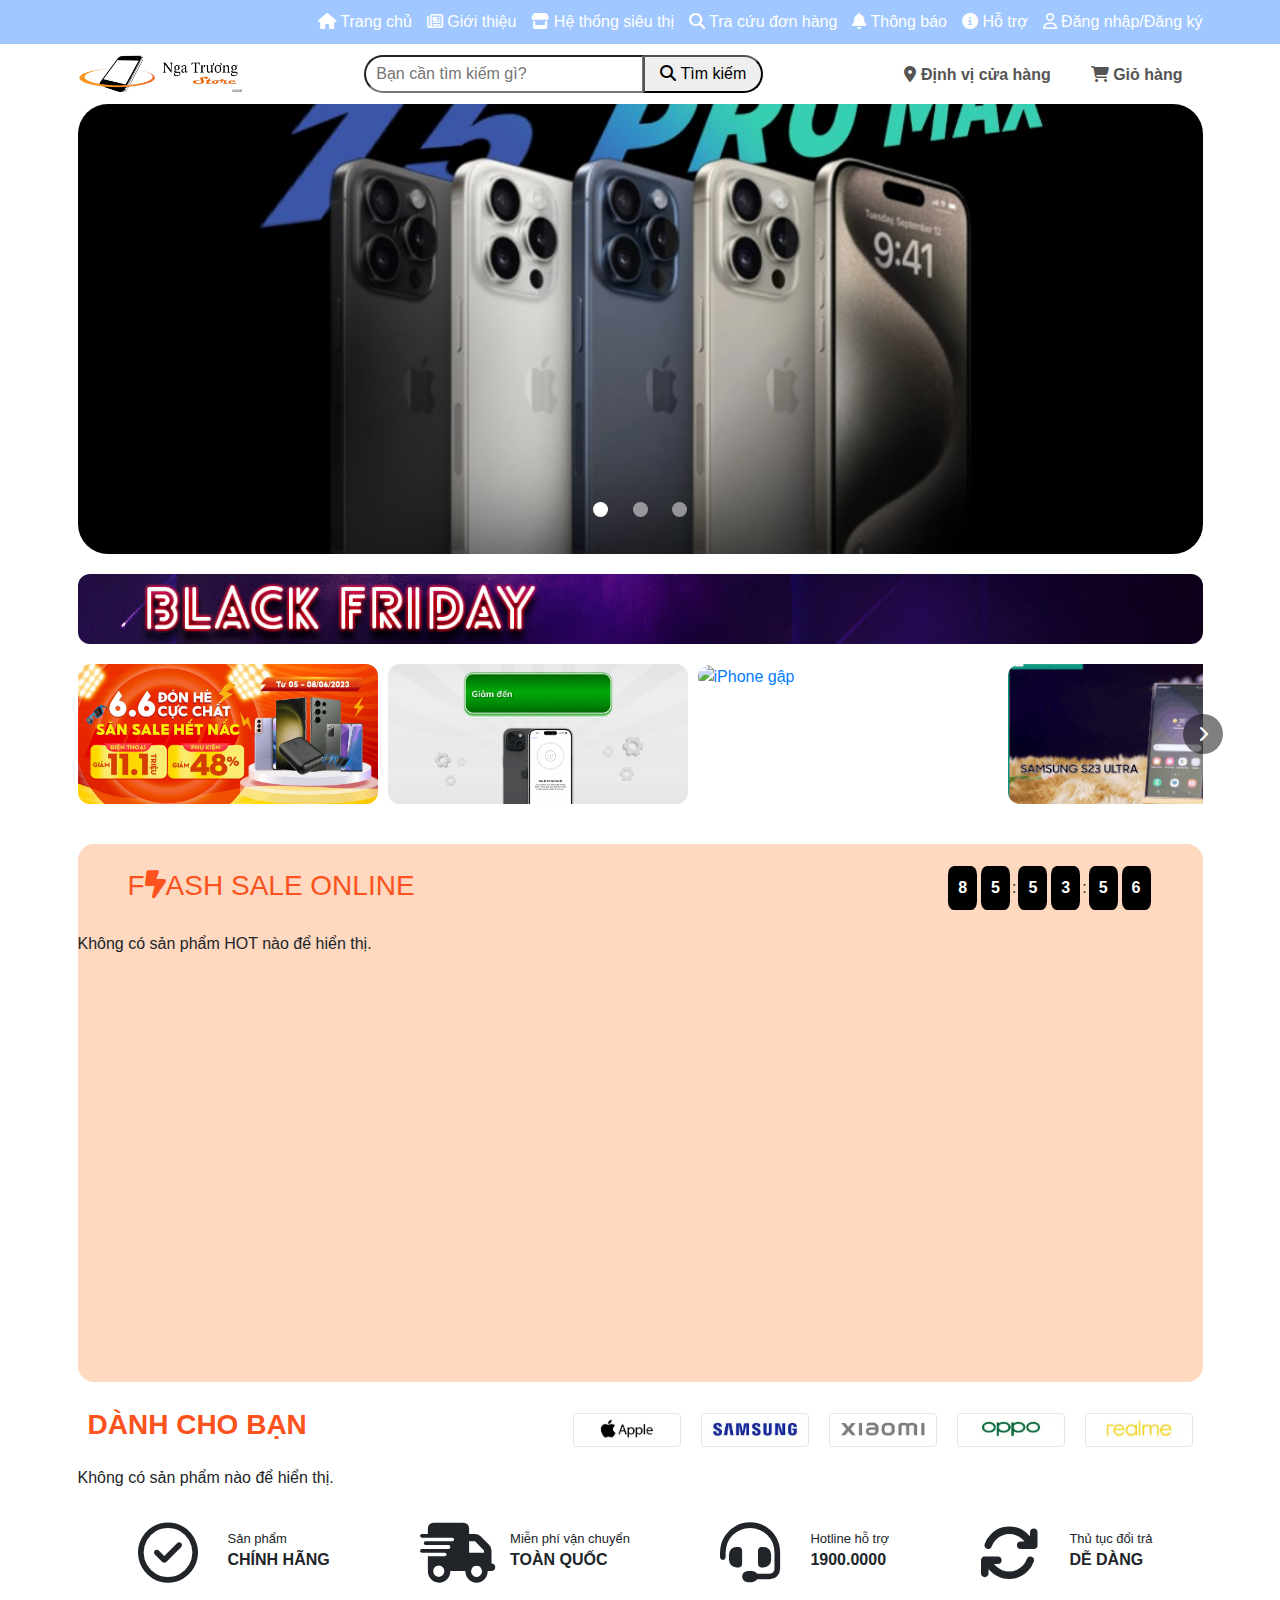
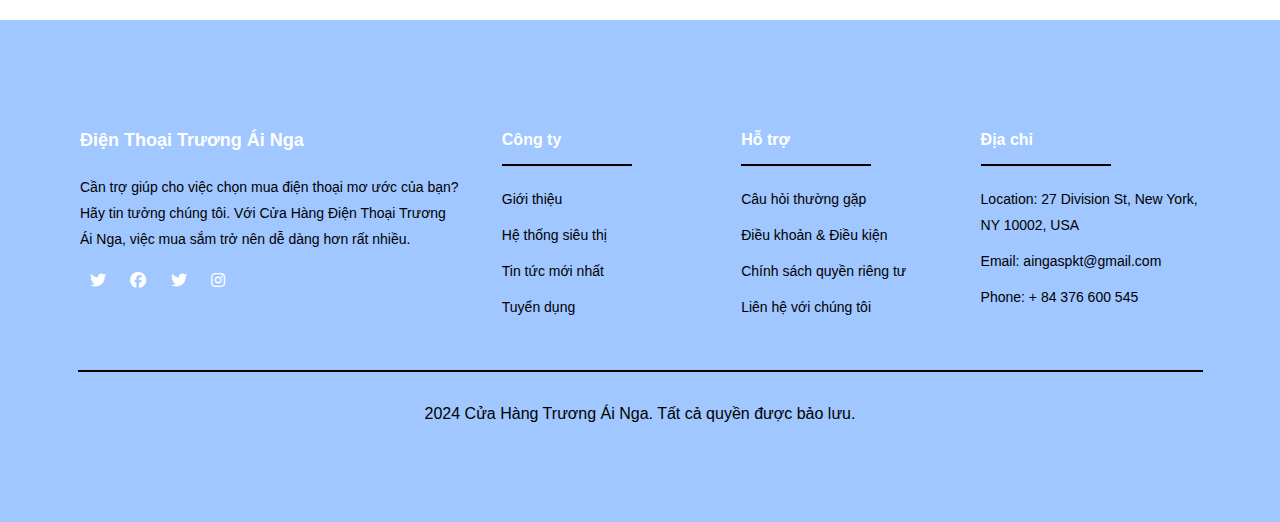
==== commit 1220d2c3: "feat(quick-sales, flash-sales): horizontal scrolling with js, feat(product): create and display prod" ====
--- a/index.html
+++ b/index.html
@@ -7,13 +7,13 @@
   <meta name="author" content="Trương Ái Nga" />
   <meta name="description" content="Website bán điện thoại hiện đại." />
   <meta http-equiv="X-UA-Compatible" content="IE=edge" />
-  <link rel="stylesheet" href="css/reset.css" />
+  <link rel="stylesheet" href="./assets/css/reset.css" />
   <title>Nga Trương Store</title>
   <link rel="shortcut icon" href="img/favicon.ico" />
   <link rel="stylesheet" href="https://cdnjs.cloudflare.com/ajax/libs/font-awesome/6.6.0/css/all.min.css" />
   <link rel="stylesheet" href="https://cdn.jsdelivr.net/npm/bootstrap@4.0.0/dist/css/bootstrap.min.css" />
-  <link rel="stylesheet" href="css/style.css" />
-  <link rel="stylesheet" href="css/responsive.css" />
+  <link rel="stylesheet" href="./assets/css/style.css" />
+  <link rel="stylesheet" href="./assets/css/responsive.css" />
   <link rel="stylesheet" href="bootstrap-5.3.3-dist/js/bootstrap.bundle.js" />
   <link rel="stylesheet" href="bootstrap-5.3.3-dist/css/bootstrap-grid.css" />
 </head>
@@ -206,28 +206,53 @@
 
     <section class="quick__advertise">
       <div class="container">
-        <div class="quick-sales">
-          <div class="item">
-            <a href="#!" target="_blank">
-              <img src="./img/sale-1.jpg" title="Siêu Sale Đặc Biệt " alt="Siêu Sale Đặc Biệt " />
-            </a>
-          </div>
-          <div class="item">
-            <a href="#!" target="_blank">
-              <img src="./img/sale-2.gif" title="Siêu Sale Đặc Biệt " alt="Siêu Sale Đặc Biệt " />
-            </a>
-          </div>
-          <div class="item">
-            <a href="#!" target="_blank">
-              <img src="https://static2-images.vnncdn.net/files/publish/2022/10/5/iphone-ifold-1081.gif"
-                title="iphone gập" alt="iphone gập" />
-            </a>
-          </div>
-          <div class="item">
-            <a href="#!" target="_blank">
-              <img src="./img/s23-ultra.gif" title="Galaxy S23 Ultra" alt="Galaxy S23 Ultra" />
-            </a>
-          </div>
+        <div class="quick-sales-wrapper">
+          <button class="scroll-button left"><i class="fa fa-chevron-left"></i></button>
+          <div class="quick-sales">
+            <div class="item">
+              <a href="#!" target="_blank">
+                <img src="./img/sale-1.jpg" title="Siêu Sale Đặc Biệt" alt="Siêu Sale Đặc Biệt" />
+              </a>
+            </div>
+            <div class="item">
+              <a href="#!" target="_blank">
+                <img src="./img/sale-2.gif" title="Siêu Sale Đặc Biệt" alt="Siêu Sale Đặc Biệt" />
+              </a>
+            </div>
+            <div class="item">
+              <a href="#!" target="_blank">
+                <img src="https://static2-images.vnncdn.net/files/publish/2022/10/5/iphone-ifold-1081.gif"
+                  title="iPhone gập" alt="iPhone gập" />
+              </a>
+            </div>
+            <div class="item">
+              <a href="#!" target="_blank">
+                <img src="./img/s23-ultra.gif" title="Galaxy S23 Ultra" alt="Galaxy S23 Ultra" />
+              </a>
+            </div>
+            <div class="item">
+              <a href="#!" target="_blank">
+                <img src="./img/s23-ultra.gif" title="Galaxy S23 Ultra" alt="Galaxy S23 Ultra" />
+              </a>
+            </div>
+            <div class="item">
+              <a href="#!" target="_blank">
+                <img src="./img/s23-ultra.gif" title="Galaxy S23 Ultra" alt="Galaxy S23 Ultra" />
+              </a>
+            </div>
+            <div class="item">
+              <a href="#!" target="_blank">
+                <img src="./img/s23-ultra.gif" title="Galaxy S23 Ultra" alt="Galaxy S23 Ultra" />
+              </a>
+            </div>
+            <div class="item">
+              <a href="#!" target="_blank">
+                <img src="./img/s23-ultra.gif" title="Galaxy S23 Ultra" alt="Galaxy S23 Ultra" />
+              </a>
+            </div>
+            <!-- Thêm nhiều mục hơn nếu cần -->
+          </div>
+          <button class="scroll-button right"><i class="fa fa-chevron-right"></i></button>
         </div>
       </div>
     </section>
@@ -246,8 +271,9 @@
             </div>
           </div>
           <div class="body">
+            <button class="scroll-button scroll-left"><i class="fa fa-chevron-left"></i></button>
             <div class="lr-item">
-              <!-- item-1 -->
+              <!-- item -->
               <div class="item">
                 <div class="icon">
                   <div class="sticker hot">HOT</div>
@@ -272,282 +298,8 @@
                   </div>
                 </a>
               </div>
-              <!-- item-2 -->
-              <div class="item">
-                <div class="icon">
-                  <div class="sticker hot">HOT</div>
-                  <div class="sticker sale">-10%</div>
-                </div>
-                <a href="/dtdd/iphone-13?utm_recommendation=1" class="main-contain"
-                  data-name="Điện thoại iPhone 13 128GB">
-                  <div class="item-img">
-                    <img class="lazyloaded" alt="iPhone 13 128GB" src="./img/iphone-13.jpg" />
-                  </div>
-                  <div class="detail">
-                    <p class="title">Iphone 13 256GB</p>
-                    <div class="price">
-                      <p class="origin-price">29.990.000 vnđ</p>
-                      <p class="sale-price">26.991.000 vnđ</p>
-                    </div>
-                    <div class="rating">
-                      <span>4.5</span>
-                      <img src="./icon/star.svg" alt="star" />
-                      <i class="iconnewglobal-vote"></i>(577)
-                    </div>
-                  </div>
-                </a>
-              </div>
-              <!-- item-3 -->
-              <div class="item">
-                <div class="icon">
-                  <div class="sticker hot">HOT</div>
-                  <div class="sticker sale">-10%</div>
-                </div>
-                <a href="/dtdd/iphone-13?utm_recommendation=1" class="main-contain"
-                  data-name="Điện thoại iPhone 13 128GB">
-                  <div class="item-img">
-                    <img class="lazyloaded" alt="iPhone 13 128GB" src="./img/iphone-13.jpg" />
-                  </div>
-                  <div class="detail">
-                    <p class="title">Iphone 13 256GB</p>
-                    <div class="price">
-                      <p class="origin-price">29.990.000 vnđ</p>
-                      <p class="sale-price">26.991.000 vnđ</p>
-                    </div>
-                    <div class="rating">
-                      <span>4.5</span>
-                      <img src="./icon/star.svg" alt="star" />
-                      <i class="iconnewglobal-vote"></i>(577)
-                    </div>
-                  </div>
-                </a>
-              </div>
-              <!-- item-4 -->
-              <div class="item">
-                <div class="icon">
-                  <div class="sticker hot">HOT</div>
-                  <div class="sticker sale">-10%</div>
-                </div>
-                <a href="/dtdd/iphone-13?utm_recommendation=1" class="main-contain"
-                  data-name="Điện thoại iPhone 13 128GB">
-                  <div class="item-img">
-                    <img class="lazyloaded" alt="iPhone 13 128GB" src="./img/iphone-13.jpg" />
-                  </div>
-                  <div class="detail">
-                    <p class="title">Iphone 13 256GB</p>
-                    <div class="price">
-                      <p class="origin-price">29.990.000 vnđ</p>
-                      <p class="sale-price">26.991.000 vnđ</p>
-                    </div>
-                    <div class="rating">
-                      <span>4.5</span>
-                      <img src="./icon/star.svg" alt="star" />
-                      <i class="iconnewglobal-vote"></i>(577)
-                    </div>
-                  </div>
-                </a>
-              </div>
-              <!-- item-5 -->
-              <div class="item">
-                <div class="icon">
-                  <div class="sticker hot">HOT</div>
-                  <div class="sticker sale">-10%</div>
-                </div>
-                <a href="/dtdd/iphone-13?utm_recommendation=1" class="main-contain"
-                  data-name="Điện thoại iPhone 13 128GB">
-                  <div class="item-img">
-                    <img class="lazyloaded" alt="iPhone 13 128GB" src="./img/iphone-13.jpg" />
-                  </div>
-                  <div class="detail">
-                    <p class="title">Iphone 13 256GB</p>
-                    <div class="price">
-                      <p class="origin-price">29.990.000 vnđ</p>
-                      <p class="sale-price">26.991.000 vnđ</p>
-                    </div>
-                    <div class="rating">
-                      <span>4.5</span>
-                      <img src="./icon/star.svg" alt="star" />
-                      <i class="iconnewglobal-vote"></i>(577)
-                    </div>
-                  </div>
-                </a>
-              </div>
-              <!-- item-6 -->
-              <div class="item">
-                <div class="icon">
-                  <div class="sticker hot">HOT</div>
-                  <div class="sticker sale">-10%</div>
-                </div>
-                <a href="/dtdd/iphone-13?utm_recommendation=1" class="main-contain"
-                  data-name="Điện thoại iPhone 13 128GB">
-                  <div class="item-img">
-                    <img class="lazyloaded" alt="iPhone 13 128GB" src="./img/iphone-13.jpg" />
-                  </div>
-                  <div class="detail">
-                    <p class="title">Iphone 13 256GB</p>
-                    <div class="price">
-                      <p class="origin-price">29.990.000 vnđ</p>
-                      <p class="sale-price">26.991.000 vnđ</p>
-                    </div>
-                    <div class="rating">
-                      <span>4.5</span>
-                      <img src="./icon/star.svg" alt="star" />
-                      <i class="iconnewglobal-vote"></i>(577)
-                    </div>
-                  </div>
-                </a>
-              </div>
-              <!-- item-7 -->
-              <div class="item">
-                <div class="icon">
-                  <div class="sticker hot">HOT</div>
-                  <div class="sticker sale">-10%</div>
-                </div>
-                <a href="/dtdd/iphone-13?utm_recommendation=1" class="main-contain"
-                  data-name="Điện thoại iPhone 13 128GB">
-                  <div class="item-img">
-                    <img class="lazyloaded" alt="iPhone 13 128GB" src="./img/iphone-13.jpg" />
-                  </div>
-                  <div class="detail">
-                    <p class="title">Iphone 13 256GB</p>
-                    <div class="price">
-                      <p class="origin-price">29.990.000 vnđ</p>
-                      <p class="sale-price">26.991.000 vnđ</p>
-                    </div>
-                    <div class="rating">
-                      <span>4.5</span>
-                      <img src="./icon/star.svg" alt="star" />
-                      <i class="iconnewglobal-vote"></i>(577)
-                    </div>
-                  </div>
-                </a>
-              </div>
-              <!-- item-8 -->
-              <div class="item">
-                <div class="icon">
-                  <div class="sticker hot">HOT</div>
-                  <div class="sticker sale">-10%</div>
-                </div>
-                <a href="/dtdd/iphone-13?utm_recommendation=1" class="main-contain"
-                  data-name="Điện thoại iPhone 13 128GB">
-                  <div class="item-img">
-                    <img class="lazyloaded" alt="iPhone 13 128GB" src="./img/iphone-13.jpg" />
-                  </div>
-                  <div class="detail">
-                    <p class="title">Iphone 13 256GB</p>
-                    <div class="price">
-                      <p class="origin-price">29.990.000 vnđ</p>
-                      <p class="sale-price">26.991.000 vnđ</p>
-                    </div>
-                    <div class="rating">
-                      <span>4.5</span>
-                      <img src="./icon/star.svg" alt="star" />
-                      <i class="iconnewglobal-vote"></i>(577)
-                    </div>
-                  </div>
-                </a>
-              </div>
-              <!-- item-9 -->
-              <div class="item">
-                <div class="icon">
-                  <div class="sticker hot">HOT</div>
-                  <div class="sticker sale">-10%</div>
-                </div>
-                <a href="/dtdd/iphone-13?utm_recommendation=1" class="main-contain"
-                  data-name="Điện thoại iPhone 13 128GB">
-                  <div class="item-img">
-                    <img class="lazyloaded" alt="iPhone 13 128GB" src="./img/iphone-13.jpg" />
-                  </div>
-                  <div class="detail">
-                    <p class="title">Iphone 13 256GB</p>
-                    <div class="price">
-                      <p class="origin-price">29.990.000 vnđ</p>
-                      <p class="sale-price">26.991.000 vnđ</p>
-                    </div>
-                    <div class="rating">
-                      <span>4.5</span>
-                      <img src="./icon/star.svg" alt="star" />
-                      <i class="iconnewglobal-vote"></i>(577)
-                    </div>
-                  </div>
-                </a>
-              </div>
-              <!-- item-10 -->
-              <div class="item">
-                <div class="icon">
-                  <div class="sticker hot">HOT</div>
-                  <div class="sticker sale">-10%</div>
-                </div>
-                <a href="/dtdd/iphone-13?utm_recommendation=1" class="main-contain"
-                  data-name="Điện thoại iPhone 13 128GB">
-                  <div class="item-img">
-                    <img class="lazyloaded" alt="iPhone 13 128GB" src="./img/iphone-13.jpg" />
-                  </div>
-                  <div class="detail">
-                    <p class="title">Iphone 13 256GB</p>
-                    <div class="price">
-                      <p class="origin-price">29.990.000 vnđ</p>
-                      <p class="sale-price">26.991.000 vnđ</p>
-                    </div>
-                    <div class="rating">
-                      <span>4.5</span>
-                      <img src="./icon/star.svg" alt="star" />
-                      <i class="iconnewglobal-vote"></i>(577)
-                    </div>
-                  </div>
-                </a>
-              </div>
-              <!-- item-11 -->
-              <div class="item">
-                <div class="icon">
-                  <div class="sticker hot">HOT</div>
-                  <div class="sticker sale">-10%</div>
-                </div>
-                <a href="/dtdd/iphone-13?utm_recommendation=1" class="main-contain"
-                  data-name="Điện thoại iPhone 13 128GB">
-                  <div class="item-img">
-                    <img class="lazyloaded" alt="iPhone 13 128GB" src="./img/iphone-13.jpg" />
-                  </div>
-                  <div class="detail">
-                    <p class="title">Iphone 13 256GB</p>
-                    <div class="price">
-                      <p class="origin-price">29.990.000 vnđ</p>
-                      <p class="sale-price">26.991.000 vnđ</p>
-                    </div>
-                    <div class="rating">
-                      <span>4.5</span>
-                      <img src="./icon/star.svg" alt="star" />
-                      <i class="iconnewglobal-vote"></i>(577)
-                    </div>
-                  </div>
-                </a>
-              </div>
-              <!-- item-12 -->
-              <div class="item">
-                <div class="icon">
-                  <div class="sticker hot">HOT</div>
-                  <div class="sticker sale">-10%</div>
-                </div>
-                <a href="/dtdd/iphone-13?utm_recommendation=1" class="main-contain"
-                  data-name="Điện thoại iPhone 13 128GB">
-                  <div class="item-img">
-                    <img class="lazyloaded" alt="iPhone 13 128GB" src="./img/iphone-13.jpg" />
-                  </div>
-                  <div class="detail">
-                    <p class="title">Iphone 13 256GB</p>
-                    <div class="price">
-                      <p class="origin-price">29.990.000 vnđ</p>
-                      <p class="sale-price">26.991.000 vnđ</p>
-                    </div>
-                    <div class="rating">
-                      <span>4.5</span>
-                      <img src="./icon/star.svg" alt="star" />
-                      <i class="iconnewglobal-vote"></i>(577)
-                    </div>
-                  </div>
-                </a>
-              </div>
-            </div>
+            </div>
+            <button class="scroll-button scroll-right"><i class="fa fa-chevron-right"></i></button>
           </div>
         </div>
       </div>
@@ -555,7 +307,7 @@
 
     <!-- Brands content -->
     <section>
-      <div class="container">
+      <div class="container" , id="productList">
         <div class="brands__content">
           <div>
             <p>Dành cho bạn</p>
@@ -586,7 +338,7 @@
 
         <!-- List item -->
         <div class="list-item">
-          <!-- item-1 -->
+          <!-- item -->
           <div class="item">
             <div class="icon">
               <div class="sticker hot">HOT</div>
@@ -603,152 +355,14 @@
                   <p class="sale-price">26.991.000 vnđ</p>
                 </div>
                 <div class="rating">
-                  <span>4.5</span> <img src="./icon/star.svg" alt="star" />
+                  <span>4.5</span>
+                  <img src="./icon/star.svg" alt="star" />
                   <i class="iconnewglobal-vote"></i>(577)
                 </div>
               </div>
             </a>
           </div>
-          <!-- item-1 -->
-          <div class="item">
-            <div class="icon">
-              <div class="sticker hot">HOT</div>
-              <div class="sticker sale">-10%</div>
-            </div>
-            <a href="/dtdd/iphone-13?utm_recommendation=1" class="main-contain" data-name="Điện thoại iPhone 13 128GB">
-              <div class="item-img">
-                <img class="lazyloaded" alt="iPhone 13 128GB" src="./img/iphone-13.jpg" />
-              </div>
-              <div class="detail">
-                <p class="title">Iphone 13 256GB</p>
-                <div class="price">
-                  <p class="origin-price">29.990.000 vnđ</p>
-                  <p class="sale-price">26.991.000 vnđ</p>
-                </div>
-                <div class="rating">
-                  <span>4.5</span> <img src="./icon/star.svg" alt="star" />
-                  <i class="iconnewglobal-vote"></i>(577)
-                </div>
-              </div>
-            </a>
-          </div>
-          <!-- item-1 -->
-          <div class="item">
-            <div class="icon">
-              <div class="sticker hot">HOT</div>
-              <div class="sticker sale">-10%</div>
-            </div>
-            <a href="/dtdd/iphone-13?utm_recommendation=1" class="main-contain" data-name="Điện thoại iPhone 13 128GB">
-              <div class="item-img">
-                <img class="lazyloaded" alt="iPhone 13 128GB" src="./img/iphone-13.jpg" />
-              </div>
-              <div class="detail">
-                <p class="title">Iphone 13 256GB</p>
-                <div class="price">
-                  <p class="origin-price">29.990.000 vnđ</p>
-                  <p class="sale-price">26.991.000 vnđ</p>
-                </div>
-                <div class="rating">
-                  <span>4.5</span> <img src="./icon/star.svg" alt="star" />
-                  <i class="iconnewglobal-vote"></i>(577)
-                </div>
-              </div>
-            </a>
-          </div>
-          <!-- item-1 -->
-          <div class="item">
-            <div class="icon">
-              <div class="sticker hot">HOT</div>
-              <div class="sticker sale">-10%</div>
-            </div>
-            <a href="/dtdd/iphone-13?utm_recommendation=1" class="main-contain" data-name="Điện thoại iPhone 13 128GB">
-              <div class="item-img">
-                <img class="lazyloaded" alt="iPhone 13 128GB" src="./img/iphone-13.jpg" />
-              </div>
-              <div class="detail">
-                <p class="title">Iphone 13 256GB</p>
-                <div class="price">
-                  <p class="origin-price">29.990.000 vnđ</p>
-                  <p class="sale-price">26.991.000 vnđ</p>
-                </div>
-                <div class="rating">
-                  <span>4.5</span> <img src="./icon/star.svg" alt="star" />
-                  <i class="iconnewglobal-vote"></i>(577)
-                </div>
-              </div>
-            </a>
-          </div>
-          <!-- item-1 -->
-          <div class="item">
-            <div class="icon">
-              <div class="sticker hot">HOT</div>
-              <div class="sticker sale">-10%</div>
-            </div>
-            <a href="/dtdd/iphone-13?utm_recommendation=1" class="main-contain" data-name="Điện thoại iPhone 13 128GB">
-              <div class="item-img">
-                <img class="lazyloaded" alt="iPhone 13 128GB" src="./img/iphone-13.jpg" />
-              </div>
-              <div class="detail">
-                <p class="title">Iphone 13 256GB</p>
-                <div class="price">
-                  <p class="origin-price">29.990.000 vnđ</p>
-                  <p class="sale-price">26.991.000 vnđ</p>
-                </div>
-                <div class="rating">
-                  <span>4.5</span> <img src="./icon/star.svg" alt="star" />
-                  <i class="iconnewglobal-vote"></i>(577)
-                </div>
-              </div>
-            </a>
-          </div>
-          <!-- item-1 -->
-          <div class="item">
-            <div class="icon">
-              <div class="sticker hot">HOT</div>
-              <div class="sticker sale">-10%</div>
-            </div>
-            <a href="/dtdd/iphone-13?utm_recommendation=1" class="main-contain" data-name="Điện thoại iPhone 13 128GB">
-              <div class="item-img">
-                <img class="lazyloaded" alt="iPhone 13 128GB" src="./img/iphone-13.jpg" />
-              </div>
-              <div class="detail">
-                <p class="title">Iphone 13 256GB</p>
-                <div class="price">
-                  <p class="origin-price">29.990.000 vnđ</p>
-                  <p class="sale-price">26.991.000 vnđ</p>
-                </div>
-                <div class="rating">
-                  <span>4.5</span> <img src="./icon/star.svg" alt="star" />
-                  <i class="iconnewglobal-vote"></i>(577)
-                </div>
-              </div>
-            </a>
-          </div>
-          <!-- item-1 -->
-          <div class="item">
-            <div class="icon">
-              <div class="sticker hot">HOT</div>
-              <div class="sticker sale">-10%</div>
-            </div>
-            <a href="/dtdd/iphone-13?utm_recommendation=1" class="main-contain" data-name="Điện thoại iPhone 13 128GB">
-              <div class="item-img">
-                <img class="lazyloaded" alt="iPhone 13 128GB" src="./img/iphone-13.jpg" />
-              </div>
-              <div class="detail">
-                <p class="title">Iphone 13 256GB</p>
-                <div class="price">
-                  <p class="origin-price">29.990.000 vnđ</p>
-                  <p class="sale-price">26.991.000 vnđ</p>
-                </div>
-                <div class="rating">
-                  <span>4.5</span> <img src="./icon/star.svg" alt="star" />
-                  <i class="iconnewglobal-vote"></i>(577)
-                </div>
-              </div>
-            </a>
-          </div>
-        </div>
-      </div>
+        </div>
     </section>
 
     <section>
@@ -879,6 +493,10 @@
     <script src="https://cdn.jsdelivr.net/npm/bootstrap@4.0.0/dist/js/bootstrap.min.js"
       integrity="sha384-JZR6Spejh4U02d8jOt6vLEHfe/JQGiRRSQQxSfFWpi1MquVdAyjUar5+76PVCmYl"
       crossorigin="anonymous"></script>
+
+    <script src="assets/js/render_products.js"></script>
+    <script src="data/products.js"></script>
+    <script src="./assets/js/main.js"></script>
   </div>
 </body>
 
--- a/assets/css/style.css
+++ b/assets/css/style.css
@@ -0,0 +1,679 @@
+:root {
+  --primary-color: #a0c7ff;
+  --second-color: #b9fcf9;
+  --color-black: #171100;
+  --color-gray: #5f5b53;
+  --color-bgr: #fffcf4;
+  --color-yellow: #ffb900;
+  --color-brown: #2e2100;
+  --menu-color: #cae2ff;
+  --color-sale: #ff9900;
+  --color-hot: #e60000;
+}
+
+* {
+  box-sizing: border-box;
+}
+
+html {
+  font-size: 62.5%;
+  font-family: "Inter", sans-serif;
+}
+
+html body {
+  width: 100%;
+  height: 100%;
+  font-size: 1.6rem;
+}
+
+/* ==============Common=============== */
+a {
+  text-decoration: none;
+}
+
+.header {
+  top: 0;
+  width: 100%;
+  position: fixed;
+  z-index: 1;
+  background-color: #fff;
+}
+
+.logo:hover {
+  transform: scale(1.05);
+}
+
+.nav {
+  width: 1170px;
+  min-width: 1170px;
+  margin: 0 auto;
+}
+
+.container {
+  width: 1170px;
+  margin: 0 auto;
+}
+
+/* ===============Header-Nav================ */
+.navbar__link {
+  color: #ffffff;
+  background-color: transparent;
+  -webkit-text-decoration-skip: objects;
+}
+
+.header .first-content {
+  padding-top: 10px;
+  background-color: var(--primary-color);
+}
+
+.first-content__nav {
+  display: flex;
+  justify-content: flex-end;
+  margin: 0 auto;
+}
+
+.first-content__list {
+  display: flex;
+  gap: 15px;
+}
+
+.first-content__item .first-content__link {
+  position: relative;
+  color: #fff;
+  font-weight: 600;
+  padding: 0 20px;
+  text-decoration: none;
+}
+
+.first-content__item--active .first-content__link,
+.first-content__link:hover {
+  text-shadow: 0.8px 0 0 currentColor;
+  text-decoration: none;
+}
+
+.first-content__item--active .first-content__link::after {
+  position: absolute;
+  display: block;
+  content: "";
+  width: 1.2rem;
+  height: 0.2rem;
+  border-radius: 1px;
+  background: currentColor;
+  left: 44px;
+}
+
+/* ===============Header-NavBar================ */
+.second-content__navbar img {
+  height: 40px;
+  object-fit: cover;
+}
+
+.second-content__navbar {
+  padding-bottom: 10px;
+  display: flex;
+  align-items: center;
+  justify-content: space-between;
+}
+
+.second-content {
+  margin-top: 0;
+  background-color: white;
+}
+
+.second-content__search {
+  width: 400px;
+  display: flex;
+}
+
+.second-content__search-input {
+  width: 70%;
+  padding: 5px 10px;
+  border-radius: 20px 0 0 20px;
+}
+
+.second-content__search-button {
+  width: 30%;
+  padding: 0;
+  border-radius: 0 20px 20px 0;
+  transform: translateX(-1px);
+}
+
+.second-content__contact-cart {
+  display: flex;
+  align-items: center;
+  justify-content: space-between;
+}
+
+.second-content__contact-cart a {
+  margin: 0px 20px;
+  font-weight: 600;
+  color: #555;
+}
+
+.second-content__contact-cart i {
+  padding: 5px 0;
+  border-radius: 50%;
+}
+
+.second-content__contact-cart a:hover {
+  text-shadow: 1px 0 0 currentColor;
+  text-decoration: none;
+}
+
+.second-content__logo:hover {
+  transform: scale(1.1);
+  cursor: pointer;
+}
+
+/* ===============Hero================ */
+.main .hero {
+  margin-top: calc(44px + 60px);
+  width: 100%;
+}
+
+ul.slides {
+  display: block;
+  position: relative;
+  height: 50vh;
+  margin: 0;
+  padding: 0;
+  overflow: hidden;
+  list-style: none;
+}
+
+.slides * {
+  user-select: none;
+  -ms-user-select: none;
+  -moz-user-select: none;
+  -webkit-user-select: none;
+}
+
+ul.slides input {
+  display: none;
+}
+
+.slide-container {
+  display: block;
+}
+
+.slide-image {
+  position: absolute;
+  width: 100%;
+  height: 100%;
+  top: 0;
+  opacity: 0;
+  transition: opacity 0.7s ease-in-out;
+}
+
+.slide-image img {
+  width: 100%;
+  height: 100%;
+  object-fit: cover;
+  border-radius: 30px;
+}
+
+.carousel-controls {
+  position: absolute;
+  top: 0;
+  left: 0;
+  right: 0;
+  font-size: 80px;
+  line-height: 50vh;
+  z-index: 0;
+  color: #fff;
+}
+
+.carousel-controls label {
+  display: none;
+  position: absolute;
+  padding: 0 20px;
+  opacity: 0;
+  transition: opacity 0.2s;
+  cursor: pointer;
+}
+
+.slide-container:hover .carousel-controls label {
+  opacity: 0.5;
+}
+
+.carousel-controls label:hover {
+  opacity: 1;
+}
+
+.carousel-controls .prev-slide {
+  width: 49%;
+  text-align: left;
+  left: 0;
+}
+
+.carousel-controls .next-slide {
+  width: 49%;
+  text-align: right;
+  right: 0;
+}
+
+.carousel-dots {
+  position: absolute;
+  left: 0;
+  right: 0;
+  bottom: 20px;
+  z-index: 0;
+  text-align: center;
+}
+
+.carousel-dots .carousel-dot {
+  display: inline-block;
+  width: 15px;
+  height: 15px;
+  border-radius: 50%;
+  background-color: #fff;
+  opacity: 0.5;
+  margin: 10px;
+  transition: opacity 0.3s ease-in-out;
+}
+
+.carousel-dot:hover {
+  opacity: 0.8;
+}
+
+input:checked + .slide-container .slide-image {
+  opacity: 1;
+  transition: opacity 1s ease-in-out;
+}
+
+input:checked + .slide-container .carousel-controls label {
+  display: block;
+}
+
+input#img-1:checked ~ .carousel-dots label#img-dot-1,
+input#img-2:checked ~ .carousel-dots label#img-dot-2,
+input#img-3:checked ~ .carousel-dots label#img-dot-3 {
+  opacity: 1;
+}
+
+/* ===============ADS================ */
+.main .ads {
+  margin-top: 20px;
+}
+
+.ads img {
+  border-radius: 12px;
+}
+
+/* ===============Quick-Advertise================ */
+.quick__advertise {
+  position: relative;
+  padding: 20px 0;
+}
+
+.quick-sales-wrapper {
+  position: relative;
+  display: flex;
+  align-items: center;
+}
+
+.quick__advertise .quick-sales {
+  display: flex;
+  gap: 10px;
+  overflow-x: auto;
+  scroll-behavior: smooth;
+  -ms-overflow-style: none;
+  scrollbar-width: none;
+}
+
+.quick__advertise .quick-sales::-webkit-scrollbar {
+  display: none;
+}
+
+.quick-sales .item {
+  flex: 0 0 auto;
+  width: 300px;
+  height: 140px;
+  border-radius: 12px;
+}
+
+.quick-sales .item img {
+  width: 100%;
+  height: 100%;
+  object-fit: cover;
+  border-radius: 12px;
+}
+
+.scroll-button {
+  background-color: rgba(0, 0, 0, 0.5);
+  border: none;
+  color: #fff;
+  width: 40px;
+  height: 40px;
+  border-radius: 50%;
+  cursor: pointer;
+  display: flex;
+  align-items: center;
+  justify-content: center;
+  position: absolute;
+  top: 50%;
+  transform: translateY(-50%);
+  z-index: 0;
+  transition: background-color 0.3s;
+}
+
+.scroll-button.left {
+  left: -20px;
+}
+
+.scroll-button.right {
+  right: -20px;
+}
+
+.scroll-button:hover {
+  background-color: rgba(0, 0, 0, 0.7);
+}
+
+.quick-sales.active {
+  cursor: grabbing;
+  cursor: -webkit-grabbing;
+}
+
+/* ===============Flash-sale================ */
+.flash-sales .top {
+  display: flex;
+  justify-content: space-between;
+  padding: 20px 50px;
+  align-items: center;
+}
+
+.flash-sales__content {
+  background-color: #fed8bf;
+  border-radius: 16px;
+}
+
+.flash-sales .container {
+  margin-top: 20px;
+  height: 500px;
+}
+
+.flash-sales .body .lr-item {
+  display: flex;
+  justify-content: space-between;
+  overflow: hidden;
+  height: 450px;
+}
+
+.flash-sales .top h3 {
+  font-size: 2.8rem;
+  color: #fc521d;
+}
+
+.flash-sales .top .timer {
+  display: flex;
+  justify-content: center;
+  align-items: center;
+}
+
+.flash-sales .top .timer strong {
+  color: #fff;
+  background-color: #000;
+  margin: 2px;
+  padding: 10px;
+  border-radius: 20%;
+  display: flex;
+  justify-content: center;
+  align-items: center;
+}
+
+.flash-sales .body {
+  position: relative;
+}
+
+.scroll-left {
+  left: -20px;
+}
+
+.scroll-right {
+  right: -20px;
+}
+
+/* ===============Brands-content================ */
+.brands__content {
+  margin-top: 50px;
+}
+
+.brands__content .list-brand {
+  display: flex;
+  justify-content: center;
+  align-items: center;
+}
+
+.brands__content .list-brand img {
+  width: 98px;
+  height: 20px;
+  object-fit: cover;
+}
+
+.brands__content .list-brand .item {
+  border: 1px solid #e5e7eb;
+  border-radius: 4px;
+  height: 34px;
+  margin: 10px;
+  padding: 2px 4px;
+}
+
+.brands__content {
+  display: flex;
+  align-items: center;
+  justify-content: space-between;
+}
+
+.brands__content p {
+  font-size: 2.8rem;
+  color: #fc521d;
+  padding: 10px;
+  text-transform: uppercase;
+  font-weight: 600;
+}
+
+/* list-item */
+.list-item {
+  display: grid;
+  gap: 10px;
+  grid-template-columns: repeat(auto-fit, minmax(210px, 1fr));
+}
+.flash-sales .item,
+.list-item .item {
+  position: relative;
+  width: 210px;
+  height: 380px;
+  border-radius: 16px;
+  padding: 20px 0 0 0;
+  background-color: #ffffff;
+  box-shadow: rgba(0, 0, 0, 0.16) 0 3px 6px, rgba(0, 0, 0, 0.23) 0 3px 6px;
+  margin: 20px;
+}
+
+.flash-sales .item img,
+.list-item .item img {
+  height: 207px;
+  width: 210px;
+  object-fit: cover;
+}
+
+.flash-sales .item .icon,
+.list-item .item .icon {
+  position: absolute;
+  width: 210px;
+  display: flex;
+  justify-content: space-between;
+  top: 0;
+}
+
+.item .icon .sticker {
+  width: 60px;
+  height: 30px;
+  border-radius: 14px;
+  color: white;
+  font-weight: bold;
+  display: flex;
+  justify-content: center;
+  align-items: center;
+}
+
+.item .icon .hot {
+  background: var(--color-hot);
+}
+
+.item .icon .sale {
+  background: var(--color-sale);
+}
+
+.item .detail .rating img {
+  height: 16px;
+  width: 16px;
+  margin: 0 5px;
+}
+
+.item .detail .rating {
+  display: flex;
+  align-items: center;
+  color: var(--color-yellow);
+  justify-content: center;
+}
+
+.item .price {
+  text-align: center;
+  color: #000;
+}
+
+.item .title {
+  font-weight: bold;
+  text-align: center;
+  margin-top: 16px;
+  color: #000;
+}
+
+.price .origin-price {
+  text-decoration: line-through;
+  font-weight: 400;
+}
+
+.price .sale-price {
+  font-style: italic;
+  text-decoration: underline;
+  font-weight: 600;
+  color: #f00;
+}
+
+a:hover {
+  text-decoration: none;
+}
+
+/* corevalue */
+.corevalue {
+  display: flex;
+  justify-content: space-between;
+  padding: 0 50px;
+}
+
+.corevalue .item {
+  display: flex;
+  align-items: center;
+}
+
+.corevalue .item .icon {
+  height: 80px;
+  width: 80px;
+  font-size: 60px;
+  padding: 10px;
+}
+
+.corevalue .item .text {
+  text-align: left;
+  padding-top: 20px;
+  margin-left: 20px;
+}
+
+.corevalue .item .text span {
+  display: block;
+  font-size: 1.3rem;
+}
+
+/* ================Footer=============== */
+.footer {
+  background: var(--primary-color);
+  padding: 96px 0;
+  margin-top: 40px;
+}
+
+.footer img {
+  height: 40px;
+}
+
+.footer .row {
+  display: flex;
+  flex-wrap: wrap; /* Cho phép các cột tự xuống dòng khi màn hình nhỏ */
+}
+
+.footer .row .column {
+  width: 21%;
+  padding: 10px;
+}
+
+.footer .row .column:first-child {
+  width: 37%;
+}
+
+.footer .desc {
+  font-size: 1.4rem;
+  font-weight: 400;
+  line-height: 26px;
+  color: #000;
+}
+
+.footer .title {
+  font-size: 1.6rem;
+  font-weight: 600;
+  line-height: 28px;
+  color: #fff;
+}
+
+.footer h1 {
+  font-family: sans-serif;
+  font-size: 1.8rem;
+  font-weight: 600;
+  line-height: 28px;
+  color: #fff;
+  margin-bottom: 20px;
+}
+
+.footer .column .fa-brands {
+  color: #fff;
+  padding: 10px;
+}
+
+.footer .column .line {
+  border: 1px solid #000;
+  width: 130px;
+  height: 1px;
+  margin-top: 10px;
+  margin-bottom: 20px;
+}
+
+.footer .line {
+  border: 1px solid #000;
+  width: 100%;
+  height: 1px;
+  margin: 30px 0;
+}
+
+.column .contact {
+  margin-top: 10px;
+}
+
+.desc-foot {
+  text-align: center;
+  color: #000;
+  margin-top: 10px;
+}
+
+.footer .desc-h1 {
+  padding-right: 20px;
+}
--- a/assets/css/responsive.css
+++ b/assets/css/responsive.css
@@ -0,0 +1,362 @@
+/* PC */
+@media (min-width: 992px) {
+  /* 1. Ẩn nav_img */
+  .banner img {
+    display: none;
+  }
+
+  /* 2. Ẩn menu_icon */
+  .menu-header__icon {
+    display: none;
+  }
+
+  /* 3. Ẩn menu mobile_header */
+  .mobile-header {
+    display: none;
+  }
+
+  .carousel-controls {
+    z-index: 1;
+  }
+}
+
+@media (max-width: 991.98px) {
+  /* 1. Ẩn nav */
+  .first-content {
+    display: none;
+  }
+  .banner img {
+    height: 44px;
+    width: 100%;
+    position: relative;
+  }
+  /* 2. Căn chỉnh menu icon */
+  .menu-header__icon {
+    position: absolute;
+    top: 0;
+    left: 20px;
+    z-index: 2;
+    font-size: 2.8rem;
+  }
+  /* 3. Overlay */
+  .menu-overlay {
+    position: fixed;
+    background: #00000030;
+    inset: 0;
+    z-index: 3;
+    /* bình thường thì ẩn overlay đi */
+    opacity: 0;
+    visibility: hidden;
+    transition: 0.5s;
+  }
+  /* 4. Kiểm tra checkbox */
+  .menu-checkbox:checked ~ .menu-overlay {
+    opacity: 1;
+    visibility: visible;
+  }
+  /* 5. Code cho menu */
+  .menu-drawer {
+    position: fixed;
+    background-color: var(--menu-color);
+    inset: 0 40% 0 0;
+    min-width: 350px;
+    z-index: 4;
+    transform: translateX(-100%);
+    transition: 0.5s;
+    padding: 60px;
+    font-size: 2rem;
+  }
+  /* 6. kiểm tra menu checked */
+  .menu-checkbox:checked ~ .menu-drawer {
+    transform: translateX(0);
+  }
+
+  /* top menu */
+  .menu-drawer__top {
+    display: flex;
+    justify-content: space-between;
+    align-items: center;
+  }
+  .menu__logo {
+    height: 44px;
+  }
+
+  .menu__close {
+    width: 24px;
+    color: #fff;
+  }
+
+  #navbar__list--mobile {
+    margin-top: 25px;
+  }
+
+  .navbar__link {
+    display: block;
+  }
+
+  .first-content__item:hover {
+    background-color: #77c2f830;
+  }
+
+  /* second-content */
+  .second-content__logo {
+    display: none;
+  }
+
+  .second-content__contact-cart {
+    display: none;
+  }
+
+  .second-content__body,
+  .second-content,
+  .second-content__navbar {
+    width: 100%;
+    display: flex;
+    justify-content: center;
+  }
+
+  /* 7. .flash-sales */
+  .flash-sales .body .lr-item {
+    display: flex;
+    justify-content: space-between;
+    overflow: hidden;
+    height: 400px;
+  }
+
+  /* 8 .brands__content */
+  .brands__content {
+    display: flex;
+    flex-direction: column;
+  }
+
+  .brands__content {
+    overflow: hidden;
+  }
+
+  /* 9 .footer */
+  .footer .row .column {
+    width: 45%; /* Giảm kích thước cột khi màn hình nhỏ hơn */
+  }
+
+  .footer .row .column:first-child {
+    width: 100%; /* Cột đầu tiên chiếm toàn bộ chiều ngang */
+  }
+}
+
+/* Tablet */
+@media (min-width: 768px) and (max-width: 991.98px) {
+  .second-content__search {
+    width: 100%;
+    padding: 0 10%;
+  }
+
+  /* 2 .hero */
+  .prev-slide {
+    height: 300px;
+  }
+
+  .next-slide {
+    height: 300px;
+  }
+
+  ul.slides {
+    height: 300px;
+  }
+
+  .slide-image img {
+    width: 100%;
+    height: 100%;
+    object-fit: cover;
+    border-radius: 20px;
+  }
+
+  .carousel-controls {
+    font-size: 60px;
+  }
+
+  /* 3 .ads */
+  .main .ads {
+    margin-top: 10px;
+  }
+
+  /* 6 .corevalue */
+  .corevalue .item .icon {
+    height: 50px;
+    width: 50px;
+    font-size: 35px;
+    padding: 5px;
+  }
+
+  .corevalue .item .text {
+    text-align: left;
+    padding-top: 10px;
+    margin-left: 10px;
+  }
+
+  /* 7. .footer */
+  .footer {
+    padding: 60px 0;
+  }
+
+  .footer h1 {
+    font-size: 1.6rem;
+  }
+
+  .footer .title {
+    font-size: 1.4rem;
+  }
+
+  .footer .desc {
+    font-size: 1.2rem;
+  }
+
+  .flash-sales__content {
+    padding-bottom: 30px;
+  }
+}
+
+/* Mobile */
+@media (max-width: 767.98px) {
+  .second-content__search-button {
+    width: 40%;
+  }
+
+  .second-content__search {
+    width: 100%;
+    height: 30px;
+    min-width: 350px;
+    padding: 0 10%;
+  }
+
+  /* 2 .hero */
+  .prev-slide {
+    height: 200px;
+  }
+
+  .next-slide {
+    height: 200px;
+  }
+
+  .slide-container {
+    margin-top: 0;
+  }
+
+  ul.slides {
+    height: 200px;
+  }
+
+  .slide-image img {
+    width: 100%;
+    height: 100%;
+    object-fit: cover;
+    border-radius: 10px;
+  }
+
+  .carousel-controls {
+    font-size: 40px;
+  }
+
+  .carousel-dots .carousel-dot {
+    width: 10px;
+    height: 10px;
+  }
+
+  /* 3 .ads */
+  .main .ads {
+    margin-top: 5px;
+  }
+
+  .ads img {
+    border-radius: 7px;
+  }
+
+  /* 5 .quick__advertise */
+  .scroll-button.left {
+    left: 5px;
+  }
+
+  .scroll-button.right {
+    right: 5px;
+  }
+
+  .quick-sales .item {
+    width: 150px;
+    height: 80px;
+  }
+
+  .quick-sales .item img {
+    height: 80px;
+  }
+
+  /* 6. .flash-sales */
+  .flash-sales .top .timer strong {
+    color: #fff;
+    background-color: #000;
+    margin: 2px;
+    padding: 5px;
+    border-radius: 20%;
+    display: flex;
+    justify-content: center;
+    align-items: center;
+  }
+
+  .flash-sales .top h3 {
+    font-size: 1.6rem;
+    color: #fc521d;
+  }
+
+  /* 7 .list-item */
+  .list-item {
+    display: flex;
+    flex-direction: column;
+    justify-content: center;
+    gap: 10px;
+    align-items: center;
+  }
+
+  /* 8 .corevalue */
+  .corevalue {
+    display: flex;
+    justify-content: center;
+    padding: 0 5px;
+  }
+
+  .corevalue .item .icon {
+    height: 20px;
+    width: 20px;
+    font-size: 15px;
+  }
+
+  .corevalue .item .text {
+    text-align: left;
+    padding-top: 10px;
+    margin-left: 10px;
+  }
+
+  .main-contain .row {
+    display: flex;
+    flex-direction: column;
+  }
+
+  /* 9 .footer */
+  .footer .row .column {
+    width: 100%;
+    text-align: center;
+  }
+
+  .footer .row .column .line {
+    display: none;
+  }
+
+  .footer .row .column:first-child {
+    width: 100%;
+  }
+
+  .footer .desc-h1 {
+    padding-right: 0;
+  }
+
+  .flash-sales__content {
+    padding-bottom: 20px;
+  }
+}
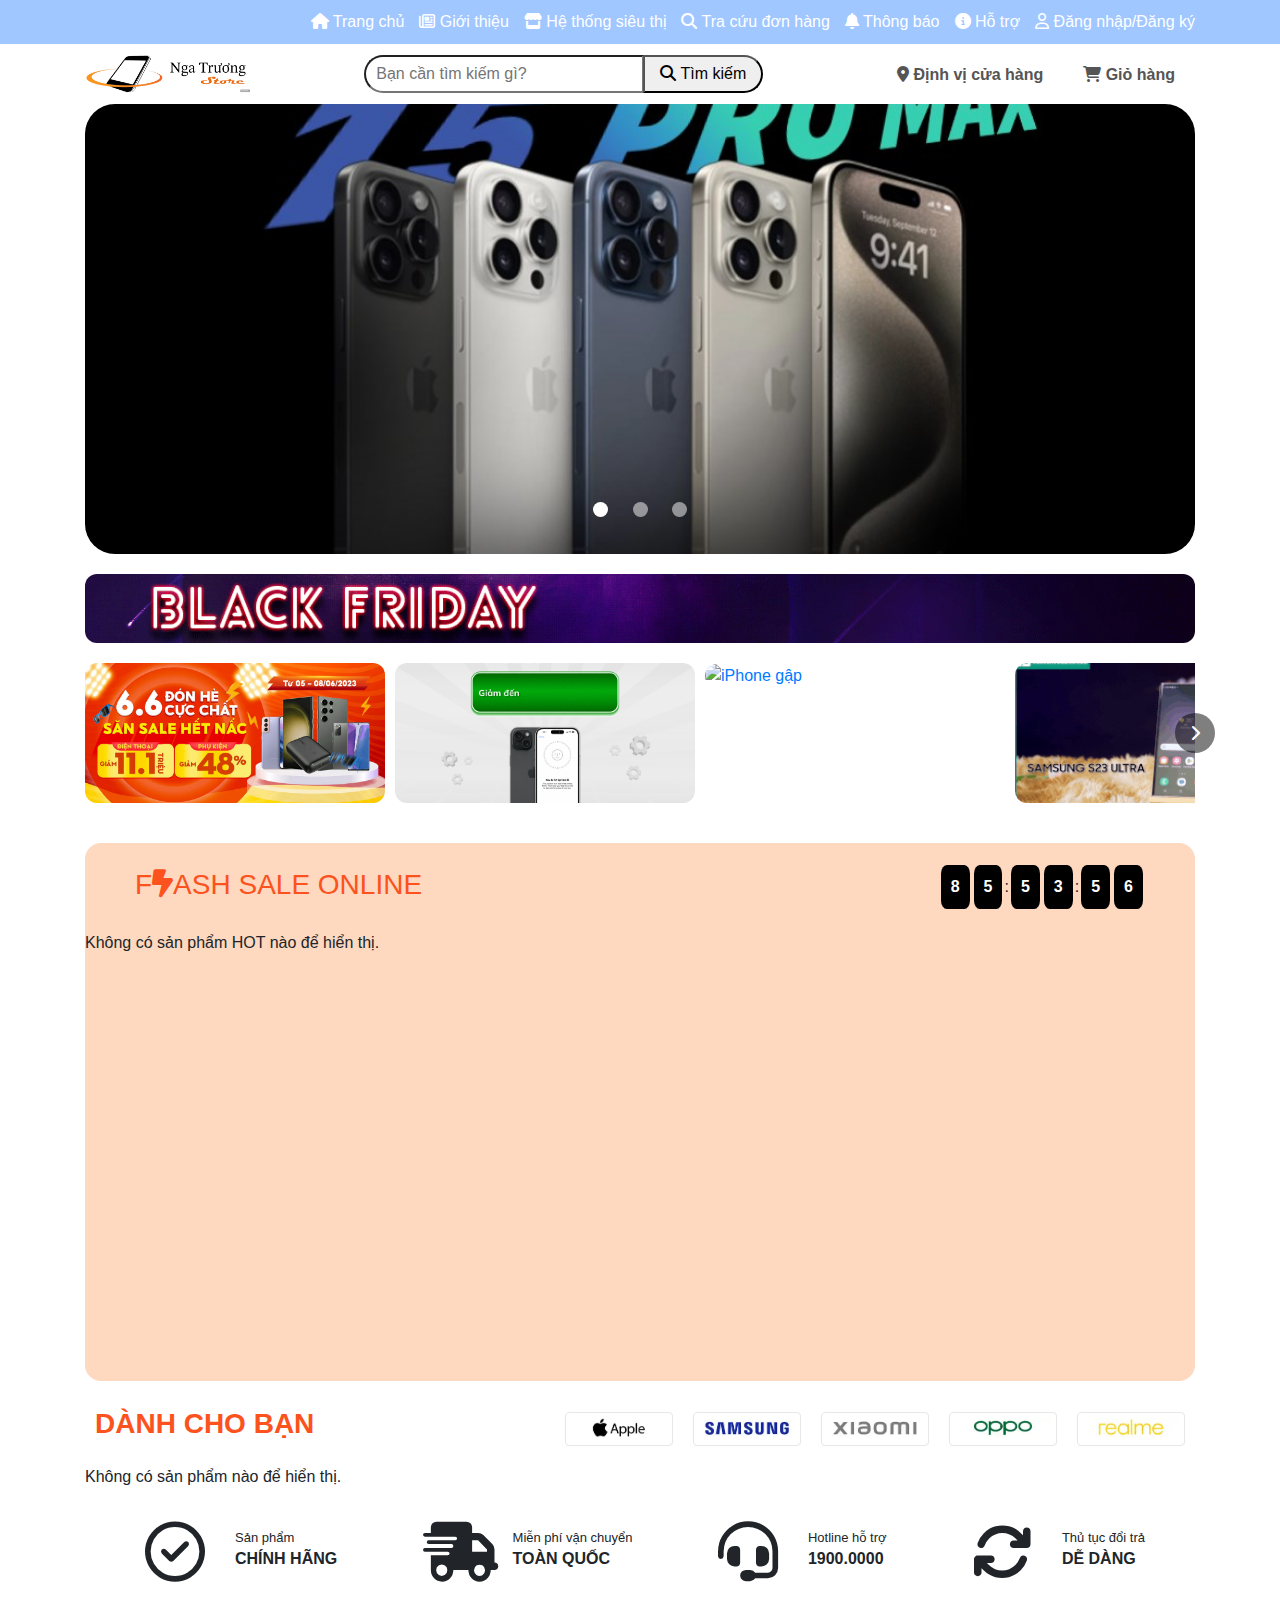
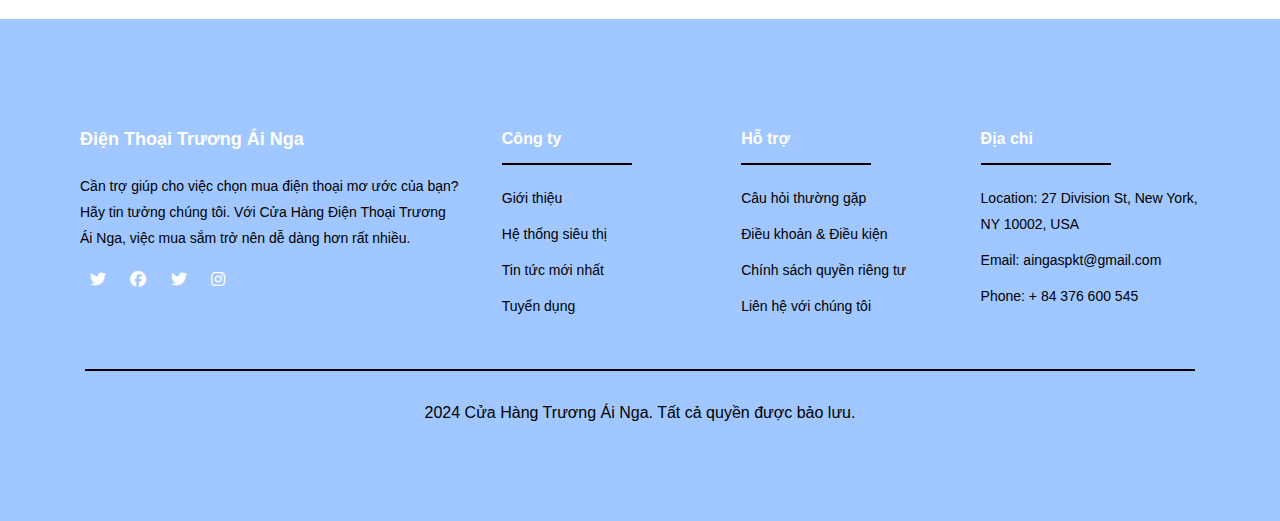
==== commit 46fa9b16: "delete bootstrap" ====
--- a/index.html
+++ b/index.html
@@ -14,8 +14,6 @@
   <link rel="stylesheet" href="https://cdn.jsdelivr.net/npm/bootstrap@4.0.0/dist/css/bootstrap.min.css" />
   <link rel="stylesheet" href="./assets/css/style.css" />
   <link rel="stylesheet" href="./assets/css/responsive.css" />
-  <link rel="stylesheet" href="bootstrap-5.3.3-dist/js/bootstrap.bundle.js" />
-  <link rel="stylesheet" href="bootstrap-5.3.3-dist/css/bootstrap-grid.css" />
 </head>
 
 <body>
@@ -494,8 +492,8 @@
       integrity="sha384-JZR6Spejh4U02d8jOt6vLEHfe/JQGiRRSQQxSfFWpi1MquVdAyjUar5+76PVCmYl"
       crossorigin="anonymous"></script>
 
-    <script src="assets/js/render_products.js"></script>
-    <script src="data/products.js"></script>
+    <script src="./assets/js/render_products.js"></script>
+    <script src="./data/products.js"></script>
     <script src="./assets/js/main.js"></script>
   </div>
 </body>
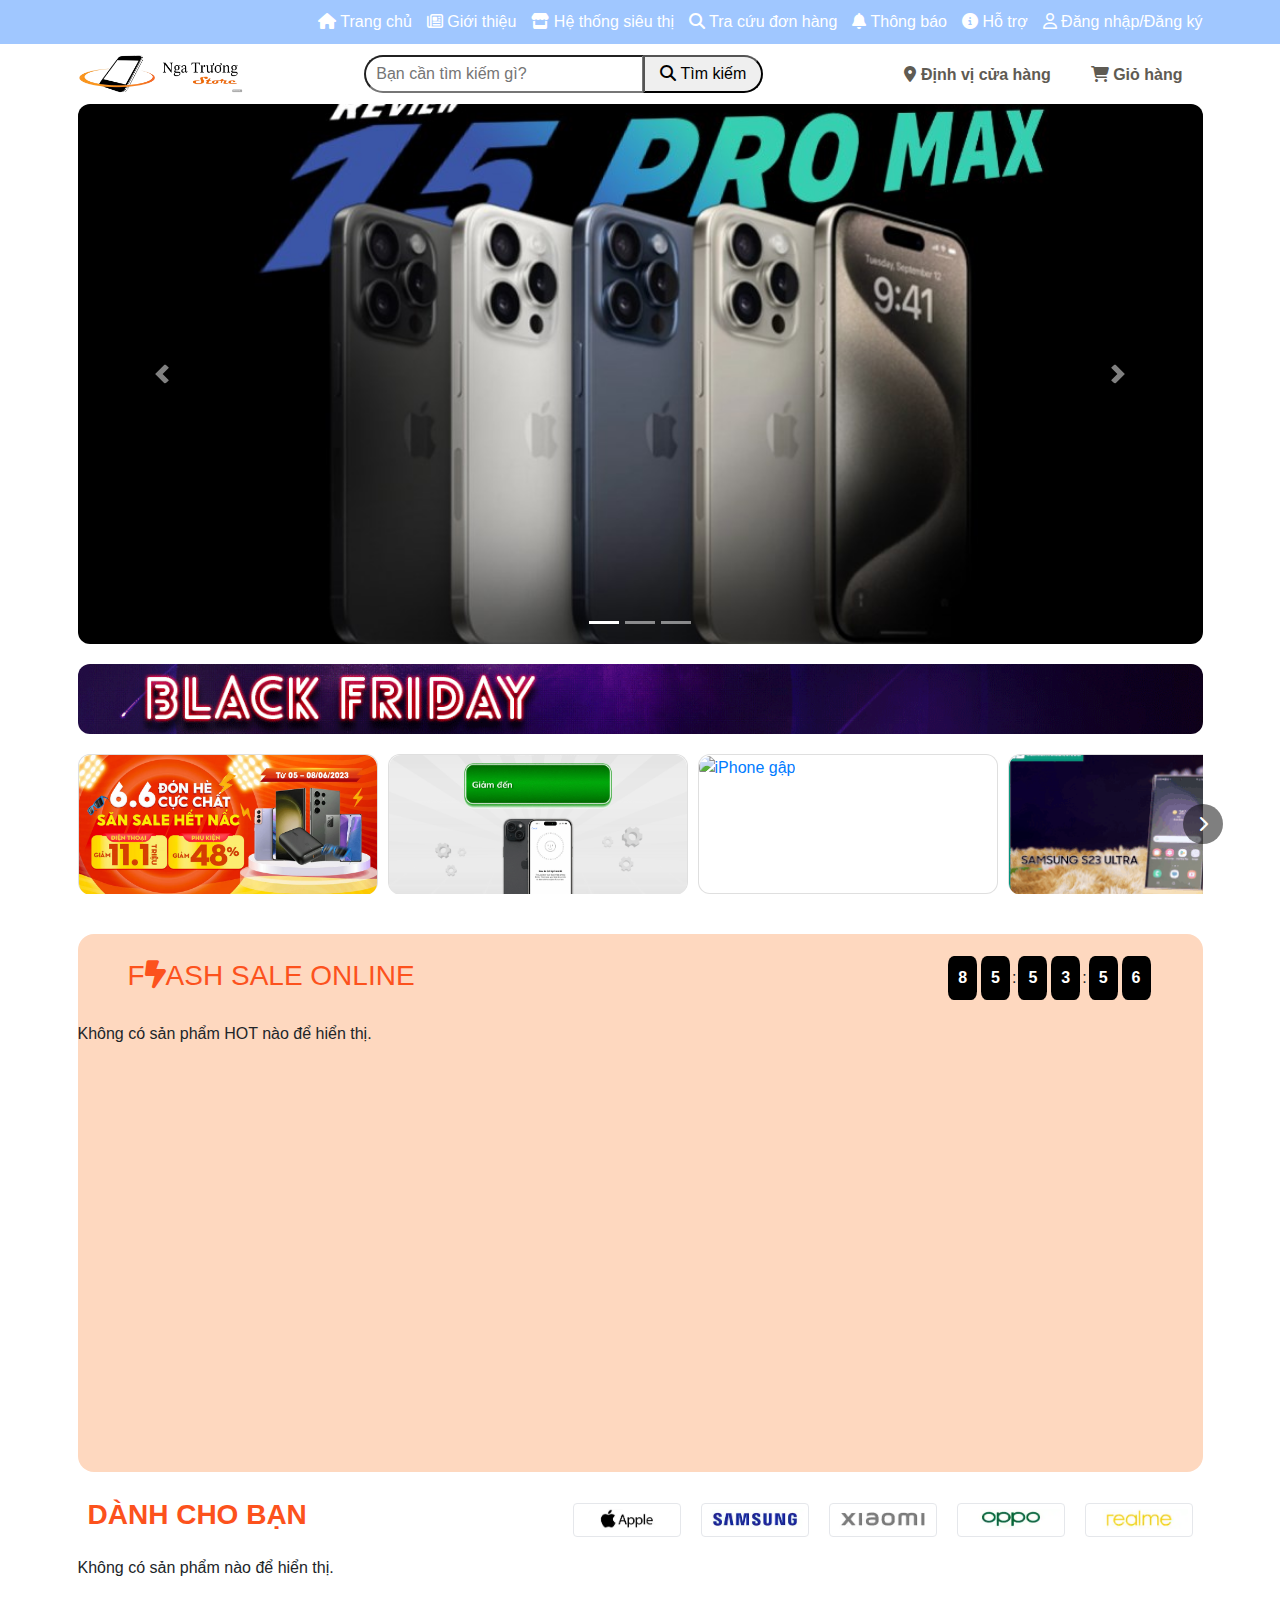
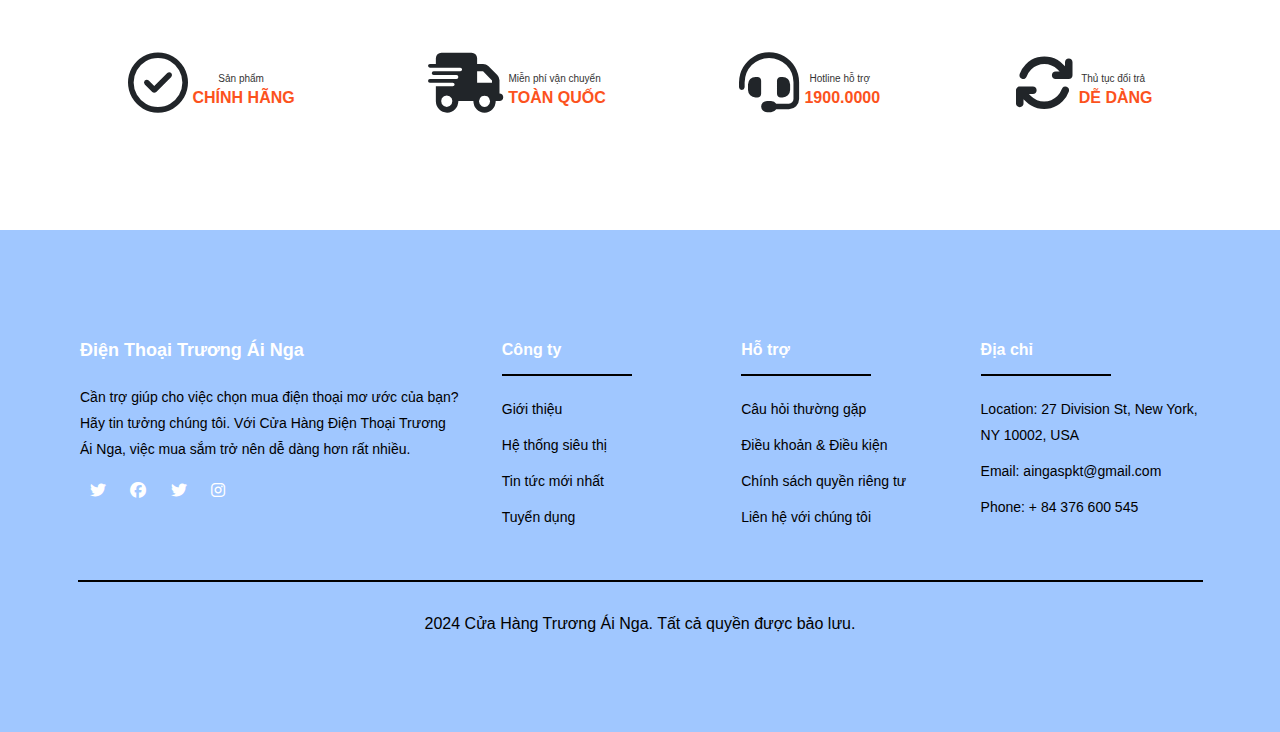
==== commit 0d2d663b: "convert: css to scss" ====
--- a/index.html
+++ b/index.html
@@ -11,8 +11,10 @@
   <title>Nga Trương Store</title>
   <link rel="shortcut icon" href="img/favicon.ico" />
   <link rel="stylesheet" href="https://cdnjs.cloudflare.com/ajax/libs/font-awesome/6.6.0/css/all.min.css" />
+  <link rel="stylesheet" href="./assets/css/style.css" />
   <link rel="stylesheet" href="https://cdn.jsdelivr.net/npm/bootstrap@4.0.0/dist/css/bootstrap.min.css" />
-  <link rel="stylesheet" href="./assets/css/style.css" />
+  <link rel="stylesheet" href="bootstrap-5.3.3-dist/js/bootstrap.bundle.js" />
+  <link rel="stylesheet" href="bootstrap-5.3.3-dist/css/bootstrap-grid.css" />
   <link rel="stylesheet" href="./assets/css/responsive.css" />
 </head>
 
@@ -87,14 +89,14 @@
           </div>
 
           <!-- Contact and Cart -->
-          <div class="second-content__contact-cart">
+          <div class="second-content__contact-cart map-cart">
             <a href="https://maps.app.goo.gl/LKk9eR9o1LsUBxTz6">
-              <i class="fa-solid fa-location-dot"></i>
+              <i class="fa-solid fa-location-dot map"></i>
               <span>Định vị cửa hàng</span>
             </a>
 
             <a href="">
-              <i class="fa fa-shopping-cart"></i>
+              <i class="fa fa-shopping-cart cart"></i>
               <span>Giỏ hàng</span>
             </a>
           </div>
@@ -140,55 +142,31 @@
     <!-- Hero Section -->
     <div class="hero">
       <div class="container">
-        <div class="carousel">
-          <ul class="slides">
-            <input type="radio" name="radio-buttons" id="img-1" checked />
-            <li class="slide-container">
-              <div class="slide-image">
-                <img src="img/carousel-1.jpg" />
-              </div>
-              <div class="carousel-controls">
-                <label for="img-3" class="prev-slide">
-                  <span>&lsaquo;</span>
-                </label>
-                <label for="img-2" class="next-slide">
-                  <span>&rsaquo;</span>
-                </label>
-              </div>
-            </li>
-            <input type="radio" name="radio-buttons" id="img-2" />
-            <li class="slide-container">
-              <div class="slide-image">
-                <img src="img/carousel-3.jpg" />
-              </div>
-              <div class="carousel-controls">
-                <label for="img-1" class="prev-slide">
-                  <span>&lsaquo;</span> </label>
-                <label for="img-3" class="next-slide">
-                  <span>&rsaquo;</span>
-                </label>
-              </div>
-            </li>
-            <input type="radio" name="radio-buttons" id="img-3" />
-            <li class="slide-container">
-              <div class="slide-image">
-                <img src="img/carousel-4.jpg" />
-              </div>
-              <div class="carousel-controls">
-                <label for="img-2" class="prev-slide">
-                  <span>&lsaquo;</span>
-                </label>
-                <label for="img-1" class="next-slide">
-                  <span>&rsaquo;</span>
-                </label>
-              </div>
-            </li>
-            <div class="carousel-dots">
-              <label for="img-1" class="carousel-dot" id="img-dot-1"></label>
-              <label for="img-2" class="carousel-dot" id="img-dot-2"></label>
-              <label for="img-3" class="carousel-dot" id="img-dot-3"></label>
-            </div>
-          </ul>
+        <div id="carouselExampleIndicators" class="carousel slide" data-ride="carousel">
+          <ol class="carousel-indicators">
+            <li data-target="#carouselExampleIndicators" data-slide-to="0" class="active"></li>
+            <li data-target="#carouselExampleIndicators" data-slide-to="1"></li>
+            <li data-target="#carouselExampleIndicators" data-slide-to="2"></li>
+          </ol>
+          <div class="carousel-inner">
+            <div class="carousel-item active">
+              <img class="d-block w-100" src="./img/carousel-1.jpg" alt="First slide">
+            </div>
+            <div class="carousel-item">
+              <img class="d-block w-100" src="./img/carousel-3.jpg" alt="Second slide">
+            </div>
+            <div class="carousel-item">
+              <img class="d-block w-100" src="img/carousel-6.jpg" alt="Third slide">
+            </div>
+          </div>
+          <a class="carousel-control-prev" href="#carouselExampleIndicators" role="button" data-slide="prev">
+            <span class="carousel-control-prev-icon" aria-hidden="true"></span>
+            <span class="sr-only">Previous</span>
+          </a>
+          <a class="carousel-control-next" href="#carouselExampleIndicators" role="button" data-slide="next">
+            <span class="carousel-control-next-icon" aria-hidden="true"></span>
+            <span class="sr-only">Next</span>
+          </a>
         </div>
       </div>
     </div>
@@ -207,43 +185,43 @@
         <div class="quick-sales-wrapper">
           <button class="scroll-button left"><i class="fa fa-chevron-left"></i></button>
           <div class="quick-sales">
-            <div class="item">
+            <div class="card">
               <a href="#!" target="_blank">
                 <img src="./img/sale-1.jpg" title="Siêu Sale Đặc Biệt" alt="Siêu Sale Đặc Biệt" />
               </a>
             </div>
-            <div class="item">
+            <div class="card">
               <a href="#!" target="_blank">
                 <img src="./img/sale-2.gif" title="Siêu Sale Đặc Biệt" alt="Siêu Sale Đặc Biệt" />
               </a>
             </div>
-            <div class="item">
+            <div class="card">
               <a href="#!" target="_blank">
                 <img src="https://static2-images.vnncdn.net/files/publish/2022/10/5/iphone-ifold-1081.gif"
                   title="iPhone gập" alt="iPhone gập" />
               </a>
             </div>
-            <div class="item">
+            <div class="card">
               <a href="#!" target="_blank">
                 <img src="./img/s23-ultra.gif" title="Galaxy S23 Ultra" alt="Galaxy S23 Ultra" />
               </a>
             </div>
-            <div class="item">
+            <div class="card">
               <a href="#!" target="_blank">
                 <img src="./img/s23-ultra.gif" title="Galaxy S23 Ultra" alt="Galaxy S23 Ultra" />
               </a>
             </div>
-            <div class="item">
+            <div class="card">
               <a href="#!" target="_blank">
                 <img src="./img/s23-ultra.gif" title="Galaxy S23 Ultra" alt="Galaxy S23 Ultra" />
               </a>
             </div>
-            <div class="item">
+            <div class="card">
               <a href="#!" target="_blank">
                 <img src="./img/s23-ultra.gif" title="Galaxy S23 Ultra" alt="Galaxy S23 Ultra" />
               </a>
             </div>
-            <div class="item">
+            <div class="card">
               <a href="#!" target="_blank">
                 <img src="./img/s23-ultra.gif" title="Galaxy S23 Ultra" alt="Galaxy S23 Ultra" />
               </a>
@@ -311,23 +289,23 @@
             <p>Dành cho bạn</p>
           </div>
           <div class="list-brand">
-            <div class="item">
+            <div class="card">
               <a href="#!" target="_self" class="brand"><img src="./img/iphone.webp" alt="Apple" loading="lazy" />
               </a>
             </div>
-            <div class="item">
+            <div class="card">
               <a href="#!" target="_self" class="brand"><img src="./img/samsung.webp" alt="Samsung" loading="lazy" />
               </a>
             </div>
-            <div class="item">
+            <div class="card">
               <a href="#!" target="_self" class="brand"><img src="./img/xiaomi.webp" alt="Xiaomi" loading="lazy" />
               </a>
             </div>
-            <div class="item">
+            <div class="card">
               <a href="#!" target="_self" class="brand"><img src="./img/oppo.webp" alt="OPPO" loading="lazy" />
               </a>
             </div>
-            <div class="item">
+            <div class="card">
               <a href="#!" target="_self" class="brand"><img src="./img/realme.webp" alt="realme" loading="lazy" />
               </a>
             </div>
@@ -366,7 +344,7 @@
     <section>
       <div class="container">
         <div class="corevalue">
-          <div class="item">
+          <div class="card">
             <span class="icon">
               <i class="fa-regular fa-circle-check"></i>
             </span>
@@ -375,7 +353,7 @@
               <strong>CHÍNH HÃNG</strong>
             </div>
           </div>
-          <div class="item">
+          <div class="card">
             <span class="icon">
               <i class="fa-solid fa-truck-fast"></i>
             </span>
@@ -384,7 +362,7 @@
               <strong>TOÀN QUỐC</strong>
             </div>
           </div>
-          <div class="item">
+          <div class="card">
             <span class="icon">
               <i class="fa-solid fa-headset"></i>
             </span>
@@ -393,7 +371,7 @@
               <strong>1900.0000</strong>
             </div>
           </div>
-          <div class="item">
+          <div class="card">
             <span class="icon">
               <i class="fa-solid fa-arrows-rotate"></i>
             </span>
--- a/assets/css/style.css
+++ b/assets/css/style.css
@@ -1,16 +1,4 @@
-:root {
-  --primary-color: #a0c7ff;
-  --second-color: #b9fcf9;
-  --color-black: #171100;
-  --color-gray: #5f5b53;
-  --color-bgr: #fffcf4;
-  --color-yellow: #ffb900;
-  --color-brown: #2e2100;
-  --menu-color: #cae2ff;
-  --color-sale: #ff9900;
-  --color-hot: #e60000;
-}
-
+/* ==============Common=============== */
 * {
   box-sizing: border-box;
 }
@@ -26,7 +14,6 @@
   font-size: 1.6rem;
 }
 
-/* ==============Common=============== */
 a {
   text-decoration: none;
 }
@@ -63,35 +50,29 @@
 
 .header .first-content {
   padding-top: 10px;
-  background-color: var(--primary-color);
-}
-
-.first-content__nav {
+  background-color: #a0c7ff;
+}
+.header .first-content .first-content__nav {
   display: flex;
   justify-content: flex-end;
   margin: 0 auto;
 }
-
-.first-content__list {
+.header .first-content .first-content__nav .first-content__list {
   display: flex;
   gap: 15px;
 }
-
-.first-content__item .first-content__link {
+.header .first-content .first-content__nav .first-content__list .first-content__item .first-content__link {
   position: relative;
   color: #fff;
   font-weight: 600;
   padding: 0 20px;
   text-decoration: none;
 }
-
-.first-content__item--active .first-content__link,
-.first-content__link:hover {
+.header .first-content .first-content__nav .first-content__list .first-content__item .first-content__link:hover, .header .first-content .first-content__nav .first-content__list .first-content__item .first-content__link.first-content__item--active {
   text-shadow: 0.8px 0 0 currentColor;
   text-decoration: none;
 }
-
-.first-content__item--active .first-content__link::after {
+.header .first-content .first-content__nav .first-content__list .first-content__item .first-content__link.first-content__item--active::after {
   position: absolute;
   display: block;
   content: "";
@@ -103,200 +84,91 @@
 }
 
 /* ===============Header-NavBar================ */
-.second-content__navbar img {
-  height: 40px;
-  object-fit: cover;
-}
-
-.second-content__navbar {
-  padding-bottom: 10px;
-  display: flex;
-  align-items: center;
-  justify-content: space-between;
-}
-
 .second-content {
   margin-top: 0;
   background-color: white;
 }
-
-.second-content__search {
+.second-content .second-content__navbar {
+  padding-bottom: 10px;
+  display: flex;
+  align-items: center;
+  justify-content: space-between;
+}
+.second-content .second-content__navbar img {
+  height: 40px;
+  object-fit: cover;
+}
+.second-content .second-content__search {
   width: 400px;
   display: flex;
 }
-
-.second-content__search-input {
+.second-content .second-content__search .second-content__search-input {
   width: 70%;
   padding: 5px 10px;
   border-radius: 20px 0 0 20px;
 }
-
-.second-content__search-button {
+.second-content .second-content__search .second-content__search-button {
   width: 30%;
   padding: 0;
   border-radius: 0 20px 20px 0;
   transform: translateX(-1px);
 }
-
-.second-content__contact-cart {
-  display: flex;
-  align-items: center;
-  justify-content: space-between;
-}
-
-.second-content__contact-cart a {
+.second-content .second-content__contact-cart {
+  display: flex;
+  align-items: center;
+  justify-content: space-between;
+}
+.second-content .second-content__contact-cart a {
   margin: 0px 20px;
   font-weight: 600;
-  color: #555;
-}
-
-.second-content__contact-cart i {
+  color: #5f5b53;
+}
+.second-content .second-content__contact-cart a:hover {
+  text-shadow: 1px 0 0 currentColor;
+  text-decoration: none;
+}
+.second-content .second-content__contact-cart i {
   padding: 5px 0;
   border-radius: 50%;
 }
-
-.second-content__contact-cart a:hover {
-  text-shadow: 1px 0 0 currentColor;
-  text-decoration: none;
-}
-
-.second-content__logo:hover {
+.second-content .second-content__logo:hover {
   transform: scale(1.1);
   cursor: pointer;
 }
 
 /* ===============Hero================ */
 .main .hero {
-  margin-top: calc(44px + 60px);
+  margin-top: 104px;
   width: 100%;
 }
-
-ul.slides {
-  display: block;
-  position: relative;
-  height: 50vh;
-  margin: 0;
-  padding: 0;
-  overflow: hidden;
-  list-style: none;
-}
-
-.slides * {
-  user-select: none;
-  -ms-user-select: none;
-  -moz-user-select: none;
-  -webkit-user-select: none;
-}
-
-ul.slides input {
-  display: none;
-}
-
-.slide-container {
-  display: block;
-}
-
-.slide-image {
-  position: absolute;
+.main #carouselExampleIndicators .carousel-inner .carousel-item img {
+  border-radius: 12px;
+}
+.main #carouselExampleIndicators .carousel-control-prev-icon,
+.main #carouselExampleIndicators .carousel-control-next-icon {
+  border-radius: 10px;
+}
+.main .carousel-item img {
   width: 100%;
-  height: 100%;
-  top: 0;
-  opacity: 0;
-  transition: opacity 0.7s ease-in-out;
-}
-
-.slide-image img {
-  width: 100%;
-  height: 100%;
+  height: 60vh;
   object-fit: cover;
-  border-radius: 30px;
-}
-
-.carousel-controls {
-  position: absolute;
-  top: 0;
-  left: 0;
-  right: 0;
-  font-size: 80px;
-  line-height: 50vh;
-  z-index: 0;
-  color: #fff;
-}
-
-.carousel-controls label {
-  display: none;
-  position: absolute;
-  padding: 0 20px;
-  opacity: 0;
-  transition: opacity 0.2s;
-  cursor: pointer;
-}
-
-.slide-container:hover .carousel-controls label {
-  opacity: 0.5;
-}
-
-.carousel-controls label:hover {
-  opacity: 1;
-}
-
-.carousel-controls .prev-slide {
-  width: 49%;
-  text-align: left;
-  left: 0;
-}
-
-.carousel-controls .next-slide {
-  width: 49%;
-  text-align: right;
-  right: 0;
-}
-
-.carousel-dots {
-  position: absolute;
-  left: 0;
-  right: 0;
-  bottom: 20px;
-  z-index: 0;
-  text-align: center;
-}
-
-.carousel-dots .carousel-dot {
-  display: inline-block;
-  width: 15px;
-  height: 15px;
-  border-radius: 50%;
-  background-color: #fff;
-  opacity: 0.5;
-  margin: 10px;
-  transition: opacity 0.3s ease-in-out;
-}
-
-.carousel-dot:hover {
-  opacity: 0.8;
-}
-
-input:checked + .slide-container .slide-image {
-  opacity: 1;
-  transition: opacity 1s ease-in-out;
-}
-
-input:checked + .slide-container .carousel-controls label {
-  display: block;
-}
-
-input#img-1:checked ~ .carousel-dots label#img-dot-1,
-input#img-2:checked ~ .carousel-dots label#img-dot-2,
-input#img-3:checked ~ .carousel-dots label#img-dot-3 {
-  opacity: 1;
+}
+@media (max-width: 991.98px) {
+  .main .carousel-item img {
+    height: 400px;
+  }
+}
+@media (max-width: 767.98px) {
+  .main .carousel-item img {
+    height: 200px;
+  }
 }
 
 /* ===============ADS================ */
 .main .ads {
   margin-top: 20px;
 }
-
-.ads img {
+.main .ads img {
   border-radius: 12px;
 }
 
@@ -305,14 +177,12 @@
   position: relative;
   padding: 20px 0;
 }
-
-.quick-sales-wrapper {
+.quick__advertise .quick-sales-wrapper {
+  display: flex;
+  align-items: center;
   position: relative;
-  display: flex;
-  align-items: center;
-}
-
-.quick__advertise .quick-sales {
+}
+.quick__advertise .quick-sales-wrapper .quick-sales {
   display: flex;
   gap: 10px;
   overflow-x: auto;
@@ -320,26 +190,22 @@
   -ms-overflow-style: none;
   scrollbar-width: none;
 }
-
-.quick__advertise .quick-sales::-webkit-scrollbar {
+.quick__advertise .quick-sales-wrapper .quick-sales::-webkit-scrollbar {
   display: none;
 }
-
-.quick-sales .item {
+.quick__advertise .quick-sales-wrapper .quick-sales .card {
   flex: 0 0 auto;
   width: 300px;
   height: 140px;
   border-radius: 12px;
 }
-
-.quick-sales .item img {
+.quick__advertise .quick-sales-wrapper .quick-sales .card img {
   width: 100%;
-  height: 100%;
+  height: 140px;
   object-fit: cover;
   border-radius: 12px;
 }
-
-.scroll-button {
+.quick__advertise .quick-sales-wrapper .scroll-button {
   background-color: rgba(0, 0, 0, 0.5);
   border: none;
   color: #fff;
@@ -354,132 +220,25 @@
   top: 50%;
   transform: translateY(-50%);
   z-index: 0;
-  transition: background-color 0.3s;
-}
-
-.scroll-button.left {
+  transition: background-color 0.3s ease;
+}
+.quick__advertise .quick-sales-wrapper .scroll-button.left {
   left: -20px;
 }
-
-.scroll-button.right {
+.quick__advertise .quick-sales-wrapper .scroll-button.right {
   right: -20px;
 }
-
-.scroll-button:hover {
+.quick__advertise .quick-sales-wrapper .scroll-button:hover {
   background-color: rgba(0, 0, 0, 0.7);
 }
-
-.quick-sales.active {
+.quick__advertise.active {
   cursor: grabbing;
   cursor: -webkit-grabbing;
 }
 
-/* ===============Flash-sale================ */
-.flash-sales .top {
-  display: flex;
-  justify-content: space-between;
-  padding: 20px 50px;
-  align-items: center;
-}
-
-.flash-sales__content {
-  background-color: #fed8bf;
-  border-radius: 16px;
-}
-
-.flash-sales .container {
-  margin-top: 20px;
-  height: 500px;
-}
-
-.flash-sales .body .lr-item {
-  display: flex;
-  justify-content: space-between;
-  overflow: hidden;
-  height: 450px;
-}
-
-.flash-sales .top h3 {
-  font-size: 2.8rem;
-  color: #fc521d;
-}
-
-.flash-sales .top .timer {
-  display: flex;
-  justify-content: center;
-  align-items: center;
-}
-
-.flash-sales .top .timer strong {
-  color: #fff;
-  background-color: #000;
-  margin: 2px;
-  padding: 10px;
-  border-radius: 20%;
-  display: flex;
-  justify-content: center;
-  align-items: center;
-}
-
-.flash-sales .body {
-  position: relative;
-}
-
-.scroll-left {
-  left: -20px;
-}
-
-.scroll-right {
-  right: -20px;
-}
-
-/* ===============Brands-content================ */
-.brands__content {
-  margin-top: 50px;
-}
-
-.brands__content .list-brand {
-  display: flex;
-  justify-content: center;
-  align-items: center;
-}
-
-.brands__content .list-brand img {
-  width: 98px;
-  height: 20px;
-  object-fit: cover;
-}
-
-.brands__content .list-brand .item {
-  border: 1px solid #e5e7eb;
-  border-radius: 4px;
-  height: 34px;
-  margin: 10px;
-  padding: 2px 4px;
-}
-
-.brands__content {
-  display: flex;
-  align-items: center;
-  justify-content: space-between;
-}
-
-.brands__content p {
-  font-size: 2.8rem;
-  color: #fc521d;
-  padding: 10px;
-  text-transform: uppercase;
-  font-weight: 600;
-}
-
-/* list-item */
-.list-item {
-  display: grid;
-  gap: 10px;
-  grid-template-columns: repeat(auto-fit, minmax(210px, 1fr));
-}
-.flash-sales .item,
-.list-item .item {
+/* _item.scss */
+.item, .list-item .flash-sales .item,
+.list-item .list-item .item {
   position: relative;
   width: 210px;
   height: 380px;
@@ -488,24 +247,28 @@
   background-color: #ffffff;
   box-shadow: rgba(0, 0, 0, 0.16) 0 3px 6px, rgba(0, 0, 0, 0.23) 0 3px 6px;
   margin: 20px;
-}
-
-.flash-sales .item img,
-.list-item .item img {
+  transition: all 0.3s ease;
+}
+.item:hover, .list-item .flash-sales .item:hover,
+.list-item .list-item .item:hover {
+  transform: scale(1.05);
+  box-shadow: rgba(0, 0, 0, 0.3) 0 6px 12px, rgba(0, 0, 0, 0.4) 0 6px 12px;
+}
+.item img, .list-item .flash-sales .item img,
+.list-item .list-item .item img {
   height: 207px;
   width: 210px;
   object-fit: cover;
-}
-
-.flash-sales .item .icon,
-.list-item .item .icon {
+  transition: transform 0.3s ease;
+}
+.item .icon, .list-item .flash-sales .item .icon,
+.list-item .list-item .item .icon {
   position: absolute;
   width: 210px;
   display: flex;
   justify-content: space-between;
   top: 0;
 }
-
 .item .icon .sticker {
   width: 60px;
   height: 30px;
@@ -515,126 +278,259 @@
   display: flex;
   justify-content: center;
   align-items: center;
-}
-
+  transition: background-color 0.3s ease;
+}
 .item .icon .hot {
-  background: var(--color-hot);
-}
-
+  background: #e60000;
+}
 .item .icon .sale {
-  background: var(--color-sale);
-}
-
+  background: #ff9900;
+}
+.item .detail .rating {
+  display: flex;
+  align-items: center;
+  color: #ffb900;
+  justify-content: center;
+}
 .item .detail .rating img {
   height: 16px;
   width: 16px;
   margin: 0 5px;
 }
-
-.item .detail .rating {
-  display: flex;
-  align-items: center;
-  color: var(--color-yellow);
-  justify-content: center;
-}
-
-.item .price {
+.item .detail .price {
   text-align: center;
   color: #000;
 }
-
-.item .title {
+.item .detail .price .origin-price {
+  text-decoration: line-through;
+  font-weight: 400;
+}
+.item .detail .price .sale-price {
+  font-style: italic;
+  text-decoration: underline;
+  font-weight: 600;
+  color: #e60000;
+}
+.item .detail .title {
   font-weight: bold;
   text-align: center;
   margin-top: 16px;
   color: #000;
-}
-
-.price .origin-price {
-  text-decoration: line-through;
-  font-weight: 400;
-}
-
-.price .sale-price {
-  font-style: italic;
-  text-decoration: underline;
+  transition: color 0.3s ease;
+}
+.item .detail .title:hover {
+  color: #e60000;
+}
+
+/* ===============Flash-sale================ */
+.flash-sales {
+  position: relative;
+}
+.flash-sales .top {
+  display: flex;
+  justify-content: space-between;
+  padding: 20px 50px;
+  align-items: center;
+}
+.flash-sales .top h3 {
+  font-size: 2.8rem;
+  color: #fc521d;
+}
+.flash-sales .top .timer {
+  display: flex;
+  justify-content: center;
+  align-items: center;
+}
+.flash-sales .top .timer strong {
+  color: #fff;
+  background-color: #000;
+  margin: 2px;
+  padding: 10px;
+  border-radius: 20%;
+  display: flex;
+  justify-content: center;
+  align-items: center;
+}
+.flash-sales__content {
+  background-color: #fed8bf;
+  border-radius: 16px;
+}
+.flash-sales .container {
+  margin-top: 20px;
+  height: 500px;
+}
+.flash-sales .body {
+  position: relative;
+}
+.flash-sales .body .lr-item {
+  display: flex;
+  justify-content: space-between;
+  overflow: hidden;
+  height: 450px;
+}
+.flash-sales .scroll-button {
+  background-color: rgba(0, 0, 0, 0.5);
+  border: none;
+  color: #fff;
+  width: 40px;
+  height: 40px;
+  border-radius: 50%;
+  cursor: pointer;
+  display: flex;
+  align-items: center;
+  justify-content: center;
+  position: absolute;
+  top: 50%;
+  transform: translateY(-50%);
+  z-index: 0;
+  transition: background-color 0.3s ease;
+}
+.flash-sales .scroll-button:hover {
+  background-color: rgba(0, 0, 0, 0.7);
+}
+.flash-sales .scroll-button.left {
+  left: -20px;
+}
+.flash-sales .scroll-button.right {
+  right: -20px;
+}
+.flash-sales .scroll-button i {
+  font-size: 20px;
+}
+.flash-sales .scroll-left {
+  left: -20px;
+}
+.flash-sales .scroll-right {
+  right: -20px;
+}
+
+/* ===============Brands-content================ */
+.brands__content {
+  margin-top: 50px;
+  display: flex;
+  align-items: center;
+  justify-content: space-between;
+}
+.brands__content .list-brand {
+  display: flex;
+  justify-content: center;
+  align-items: center;
+}
+.brands__content .list-brand .card {
+  border: 1px solid #e5e7eb;
+  border-radius: 4px;
+  height: 34px;
+  margin: 10px;
+  padding: 2px 4px;
+}
+.brands__content .list-brand .card img {
+  width: 98px;
+  height: 20px;
+  object-fit: cover;
+}
+.brands__content p {
+  font-size: 2.8rem;
+  color: #fc521d;
+  padding: 10px;
+  text-transform: uppercase;
   font-weight: 600;
-  color: #f00;
-}
-
-a:hover {
-  text-decoration: none;
-}
-
-/* corevalue */
+}
+
+/* list-item */
+.list-item {
+  display: grid;
+  gap: 10px;
+  grid-template-columns: repeat(auto-fit, minmax(210px, 1fr));
+}
+/* ================Core Value================ */
 .corevalue {
   display: flex;
   justify-content: space-between;
-  padding: 0 50px;
-}
-
-.corevalue .item {
-  display: flex;
-  align-items: center;
-}
-
-.corevalue .item .icon {
-  height: 80px;
-  width: 80px;
+  padding: 20px;
+  flex-wrap: wrap;
+}
+.corevalue .card {
+  display: flex;
+  flex-direction: row;
+  align-items: center;
+  border-radius: 10px;
+  border: none;
+  padding: 20px;
+  text-align: center;
+  margin: 10px;
+  transition: all 0.3s ease;
+}
+.corevalue .card:hover {
+  transform: translateY(-5px);
+}
+.corevalue .card .icon {
   font-size: 60px;
-  padding: 10px;
-}
-
-.corevalue .item .text {
-  text-align: left;
-  padding-top: 20px;
-  margin-left: 20px;
-}
-
-.corevalue .item .text span {
+  margin-bottom: 10px;
+  transition: transform 0.3s ease;
+}
+.corevalue .card .icon:hover {
+  transform: scale(1.1);
+}
+.corevalue .card .text span {
   display: block;
-  font-size: 1.3rem;
+  font-size: 1rem;
+  color: #333;
+}
+.corevalue .card .text strong {
+  padding-left: 5px;
+  font-size: 1.6rem;
+  color: #fc521d;
+  font-weight: bold;
 }
 
 /* ================Footer=============== */
 .footer {
-  background: var(--primary-color);
+  background: #a0c7ff;
   padding: 96px 0;
   margin-top: 40px;
 }
-
 .footer img {
   height: 40px;
 }
-
 .footer .row {
   display: flex;
-  flex-wrap: wrap; /* Cho phép các cột tự xuống dòng khi màn hình nhỏ */
-}
-
+  flex-wrap: wrap;
+}
 .footer .row .column {
   width: 21%;
   padding: 10px;
 }
-
 .footer .row .column:first-child {
   width: 37%;
 }
-
-.footer .desc {
+.footer .row .column .desc {
   font-size: 1.4rem;
   font-weight: 400;
   line-height: 26px;
   color: #000;
-}
-
-.footer .title {
+  transition: color 0.3s ease;
+}
+.footer .row .column .title {
   font-size: 1.6rem;
   font-weight: 600;
   line-height: 28px;
   color: #fff;
 }
-
+.footer .row .column .fa-brands {
+  color: #fff;
+  padding: 10px;
+  transition: color 0.3s ease, transform 0.3s ease;
+}
+.footer .row .column .fa-brands:hover {
+  transform: scale(1.1);
+}
+.footer .row .column .line {
+  border: 1px solid #000;
+  width: 130px;
+  height: 1px;
+  margin-top: 10px;
+  margin-bottom: 20px;
+}
 .footer h1 {
   font-family: sans-serif;
   font-size: 1.8rem;
@@ -643,37 +539,27 @@
   color: #fff;
   margin-bottom: 20px;
 }
-
-.footer .column .fa-brands {
-  color: #fff;
-  padding: 10px;
-}
-
-.footer .column .line {
-  border: 1px solid #000;
-  width: 130px;
-  height: 1px;
-  margin-top: 10px;
-  margin-bottom: 20px;
-}
-
 .footer .line {
   border: 1px solid #000;
   width: 100%;
   height: 1px;
   margin: 30px 0;
 }
-
-.column .contact {
+.footer .contact {
   margin-top: 10px;
 }
-
-.desc-foot {
+.footer .contact a {
+  color: #fff;
+  text-decoration: none;
+  transition: color 0.3s ease;
+}
+.footer .desc-foot {
   text-align: center;
   color: #000;
   margin-top: 10px;
 }
-
 .footer .desc-h1 {
   padding-right: 20px;
 }
+
+/*# sourceMappingURL=style.css.map */
--- a/assets/css/responsive.css
+++ b/assets/css/responsive.css
@@ -1,25 +1,22 @@
+@charset "UTF-8";
 /* PC */
 @media (min-width: 992px) {
   /* 1. Ẩn nav_img */
   .banner img {
     display: none;
   }
-
   /* 2. Ẩn menu_icon */
   .menu-header__icon {
     display: none;
   }
-
   /* 3. Ẩn menu mobile_header */
   .mobile-header {
     display: none;
   }
-
   .carousel-controls {
     z-index: 1;
   }
 }
-
 @media (max-width: 991.98px) {
   /* 1. Ẩn nav */
   .first-content {
@@ -41,7 +38,7 @@
   /* 3. Overlay */
   .menu-overlay {
     position: fixed;
-    background: #00000030;
+    background: rgba(0, 0, 0, 0.1882352941);
     inset: 0;
     z-index: 3;
     /* bình thường thì ẩn overlay đi */
@@ -57,7 +54,7 @@
   /* 5. Code cho menu */
   .menu-drawer {
     position: fixed;
-    background-color: var(--menu-color);
+    background-color: #cae2ff;
     inset: 0 40% 0 0;
     min-width: 350px;
     z-index: 4;
@@ -70,7 +67,6 @@
   .menu-checkbox:checked ~ .menu-drawer {
     transform: translateX(0);
   }
-
   /* top menu */
   .menu-drawer__top {
     display: flex;
@@ -80,105 +76,119 @@
   .menu__logo {
     height: 44px;
   }
-
   .menu__close {
     width: 24px;
     color: #fff;
   }
-
   #navbar__list--mobile {
     margin-top: 25px;
   }
-
   .navbar__link {
     display: block;
   }
-
   .first-content__item:hover {
-    background-color: #77c2f830;
-  }
-
-  /* second-content */
+    background-color: rgba(119, 194, 248, 0.1882352941);
+  }
   .second-content__logo {
     display: none;
   }
-
-  .second-content__contact-cart {
-    display: none;
-  }
-
-  .second-content__body,
-  .second-content,
-  .second-content__navbar {
-    width: 100%;
-    display: flex;
-    justify-content: center;
-  }
-
+  .map-cart {
+    display: none !important;
+  }
+  .hero .carousel .carousel-track-container {
+    height: 50vh; /* Giảm chiều cao cho tablet */
+  }
+  .hero .carousel .carousel-button {
+    font-size: 1.5rem; /* Giảm kích thước nút điều khiển */
+  }
+  .hero .carousel .carousel-indicator {
+    width: 8px;
+    height: 8px; /* Giảm kích thước của indicator */
+  }
   /* 7. .flash-sales */
   .flash-sales .body .lr-item {
     display: flex;
     justify-content: space-between;
     overflow: hidden;
-    height: 400px;
-  }
-
+    height: 360px;
+    padding: 0 10px;
+    border-radius: 12px;
+  }
+  .flash-sales__content {
+    padding: 20px;
+  }
   /* 8 .brands__content */
   .brands__content {
     display: flex;
     flex-direction: column;
   }
-
   .brands__content {
     overflow: hidden;
   }
-
-  /* 9 .footer */
-  .footer .row .column {
-    width: 45%; /* Giảm kích thước cột khi màn hình nhỏ hơn */
-  }
-
-  .footer .row .column:first-child {
-    width: 100%; /* Cột đầu tiên chiếm toàn bộ chiều ngang */
-  }
 }
-
 /* Tablet */
 @media (min-width: 768px) and (max-width: 991.98px) {
   .second-content__search {
-    width: 100%;
-    padding: 0 10%;
-  }
-
+    margin: auto;
+  }
   /* 2 .hero */
   .prev-slide {
     height: 300px;
   }
-
   .next-slide {
     height: 300px;
   }
-
   ul.slides {
     height: 300px;
   }
-
   .slide-image img {
     width: 100%;
     height: 100%;
     object-fit: cover;
     border-radius: 20px;
   }
-
   .carousel-controls {
     font-size: 60px;
   }
-
   /* 3 .ads */
   .main .ads {
     margin-top: 10px;
   }
-
+  .hero .carousel .carousel-track-container {
+    height: 45vh; /* Giảm chiều cao cho màn hình từ 768px đến 991.98px */
+  }
+  .hero .carousel .carousel-button {
+    font-size: 1.4rem; /* Giảm kích thước nút điều khiển */
+  }
+  .hero .carousel .carousel-indicator {
+    width: 7px;
+    height: 7px; /* Thu nhỏ kích thước indicator cho màn hình từ 768px đến 991.98px */
+  }
+  .flash-sales__content .item {
+    width: 180px;
+    height: 340px;
+    margin: 15px;
+  }
+  .flash-sales__content .item img {
+    height: 180px;
+    width: 180px;
+    object-fit: cover;
+  }
+  .flash-sales__content .item .icon {
+    width: 180px;
+  }
+  .flash-sales__content .item .detail .title {
+    font-size: 1.4rem;
+  }
+  .flash-sales__content .item .detail .price .origin-price {
+    font-size: 1.2rem;
+  }
+  .flash-sales__content .item .detail .price .sale-price {
+    font-size: 1.4rem;
+  }
+  .flash-sales__content {
+    padding-bottom: 30px;
+  }
   /* 6 .corevalue */
   .corevalue .item .icon {
     height: 50px;
@@ -186,108 +196,59 @@
     font-size: 35px;
     padding: 5px;
   }
-
   .corevalue .item .text {
     text-align: left;
     padding-top: 10px;
     margin-left: 10px;
   }
-
   /* 7. .footer */
   .footer {
     padding: 60px 0;
   }
-
   .footer h1 {
     font-size: 1.6rem;
   }
-
   .footer .title {
     font-size: 1.4rem;
   }
-
   .footer .desc {
     font-size: 1.2rem;
   }
-
-  .flash-sales__content {
-    padding-bottom: 30px;
-  }
 }
-
-/* Mobile */
 @media (max-width: 767.98px) {
   .second-content__search-button {
     width: 40%;
   }
-
   .second-content__search {
     width: 100%;
     height: 30px;
     min-width: 350px;
     padding: 0 10%;
   }
-
-  /* 2 .hero */
-  .prev-slide {
-    height: 200px;
-  }
-
-  .next-slide {
-    height: 200px;
-  }
-
-  .slide-container {
-    margin-top: 0;
-  }
-
-  ul.slides {
-    height: 200px;
-  }
-
-  .slide-image img {
-    width: 100%;
-    height: 100%;
-    object-fit: cover;
-    border-radius: 10px;
-  }
-
-  .carousel-controls {
-    font-size: 40px;
-  }
-
-  .carousel-dots .carousel-dot {
-    width: 10px;
-    height: 10px;
-  }
-
   /* 3 .ads */
   .main .ads {
     margin-top: 5px;
   }
-
   .ads img {
     border-radius: 7px;
   }
-
   /* 5 .quick__advertise */
   .scroll-button.left {
     left: 5px;
   }
-
   .scroll-button.right {
     right: 5px;
   }
-
   .quick-sales .item {
     width: 150px;
     height: 80px;
   }
-
   .quick-sales .item img {
     height: 80px;
   }
-
+  .flash-sales .top {
+    padding: 0;
+  }
   /* 6. .flash-sales */
   .flash-sales .top .timer strong {
     color: #fff;
@@ -299,12 +260,42 @@
     justify-content: center;
     align-items: center;
   }
-
   .flash-sales .top h3 {
     font-size: 1.6rem;
     color: #fc521d;
   }
-
+  .flash-sales__content .item {
+    width: 180px;
+    height: 340px;
+    margin: 15px;
+  }
+  .flash-sales__content .item img {
+    height: 180px;
+    width: 180px;
+    object-fit: cover;
+  }
+  .flash-sales__content .item .icon {
+    width: 180px;
+  }
+  .flash-sales__content .item .detail .title {
+    font-size: 1.4rem;
+  }
+  .flash-sales__content .item .detail .price .origin-price {
+    font-size: 1.2rem;
+  }
+  .flash-sales__content .item .detail .price .sale-price {
+    font-size: 1.4rem;
+  }
+  .hero .carousel .carousel-track-container {
+    height: 40vh; /* Giảm chiều cao cho mobile */
+  }
+  .hero .carousel .carousel-button {
+    font-size: 1.2rem; /* Giảm thêm kích thước font cho nút điều khiển */
+  }
+  .hero .carousel .carousel-indicator {
+    width: 6px;
+    height: 6px; /* Thu nhỏ kích thước indicator cho mobile */
+  }
   /* 7 .list-item */
   .list-item {
     display: flex;
@@ -313,50 +304,43 @@
     gap: 10px;
     align-items: center;
   }
-
   /* 8 .corevalue */
   .corevalue {
     display: flex;
     justify-content: center;
     padding: 0 5px;
   }
-
   .corevalue .item .icon {
     height: 20px;
     width: 20px;
     font-size: 15px;
   }
-
   .corevalue .item .text {
     text-align: left;
     padding-top: 10px;
     margin-left: 10px;
   }
-
   .main-contain .row {
     display: flex;
     flex-direction: column;
   }
-
   /* 9 .footer */
   .footer .row .column {
     width: 100%;
     text-align: center;
   }
-
   .footer .row .column .line {
     display: none;
   }
-
   .footer .row .column:first-child {
     width: 100%;
   }
-
   .footer .desc-h1 {
     padding-right: 0;
   }
-
   .flash-sales__content {
     padding-bottom: 20px;
   }
 }
+
+/*# sourceMappingURL=responsive.css.map */
